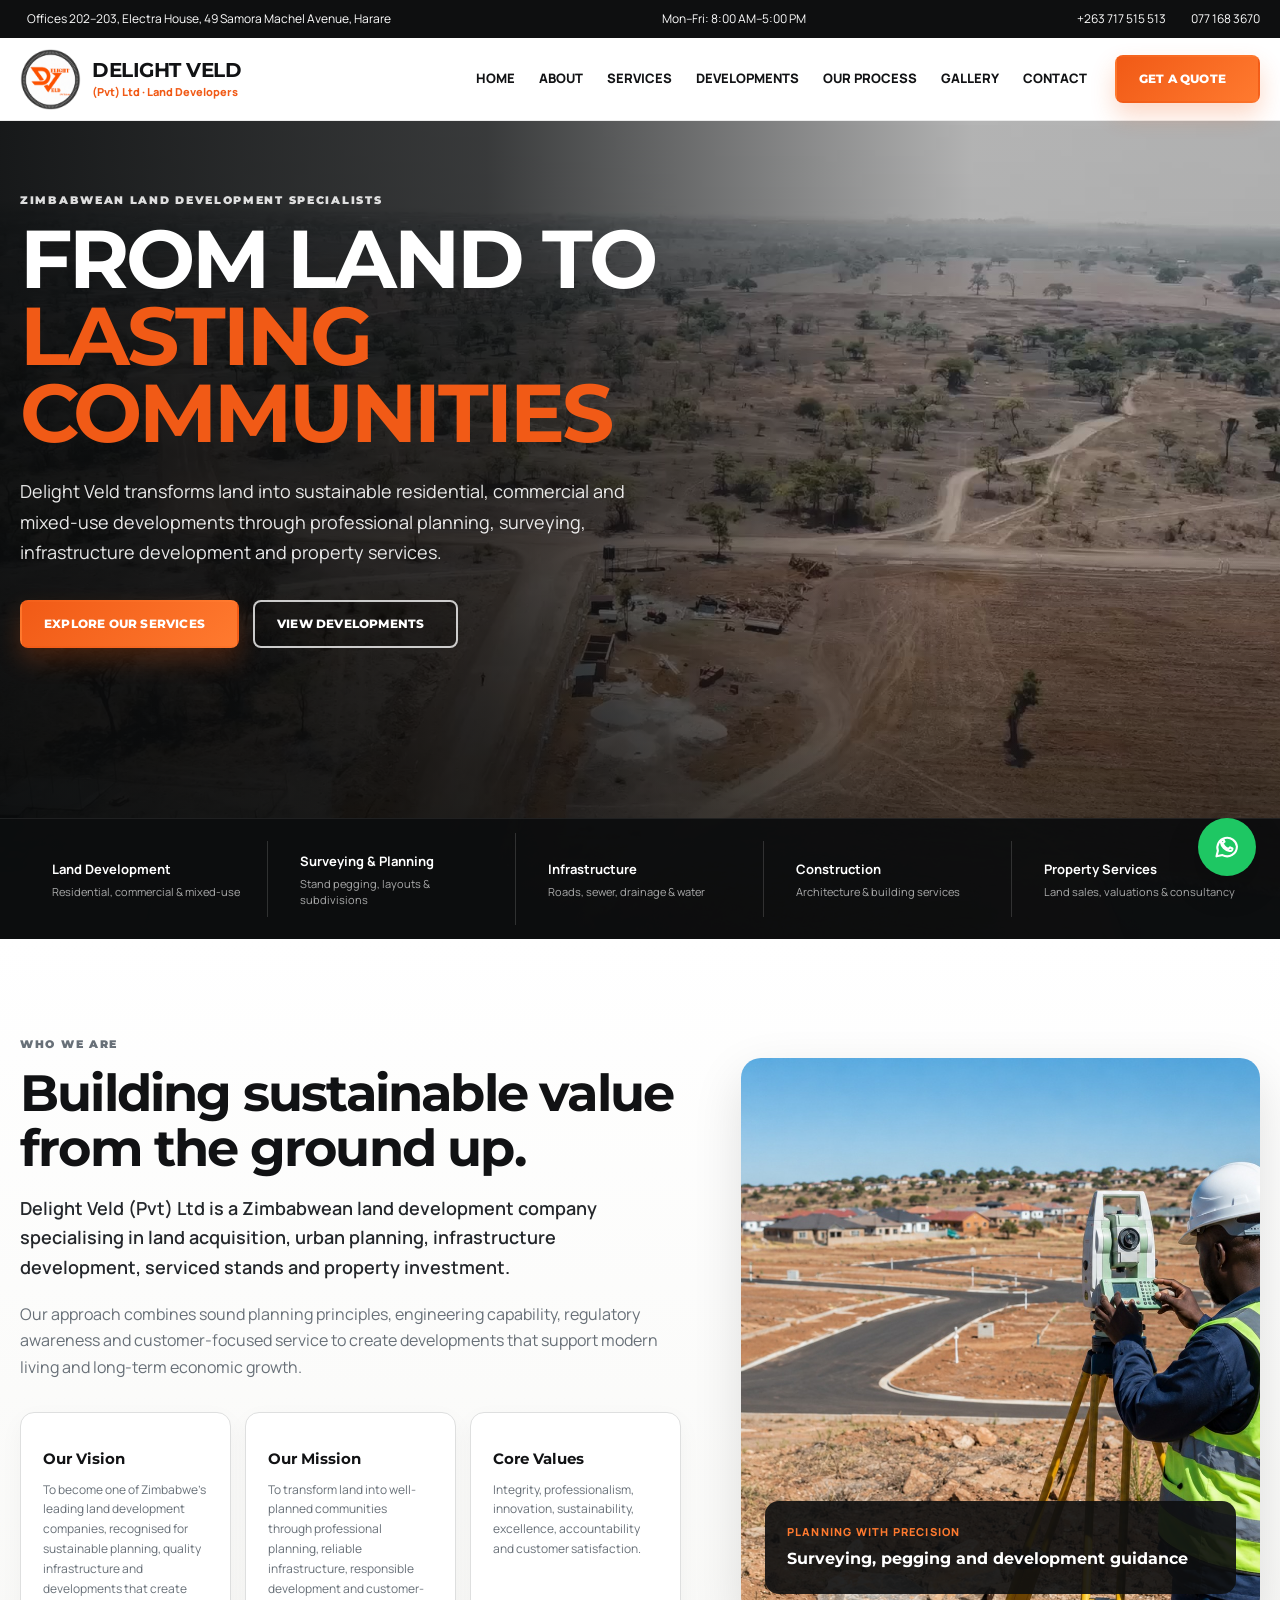
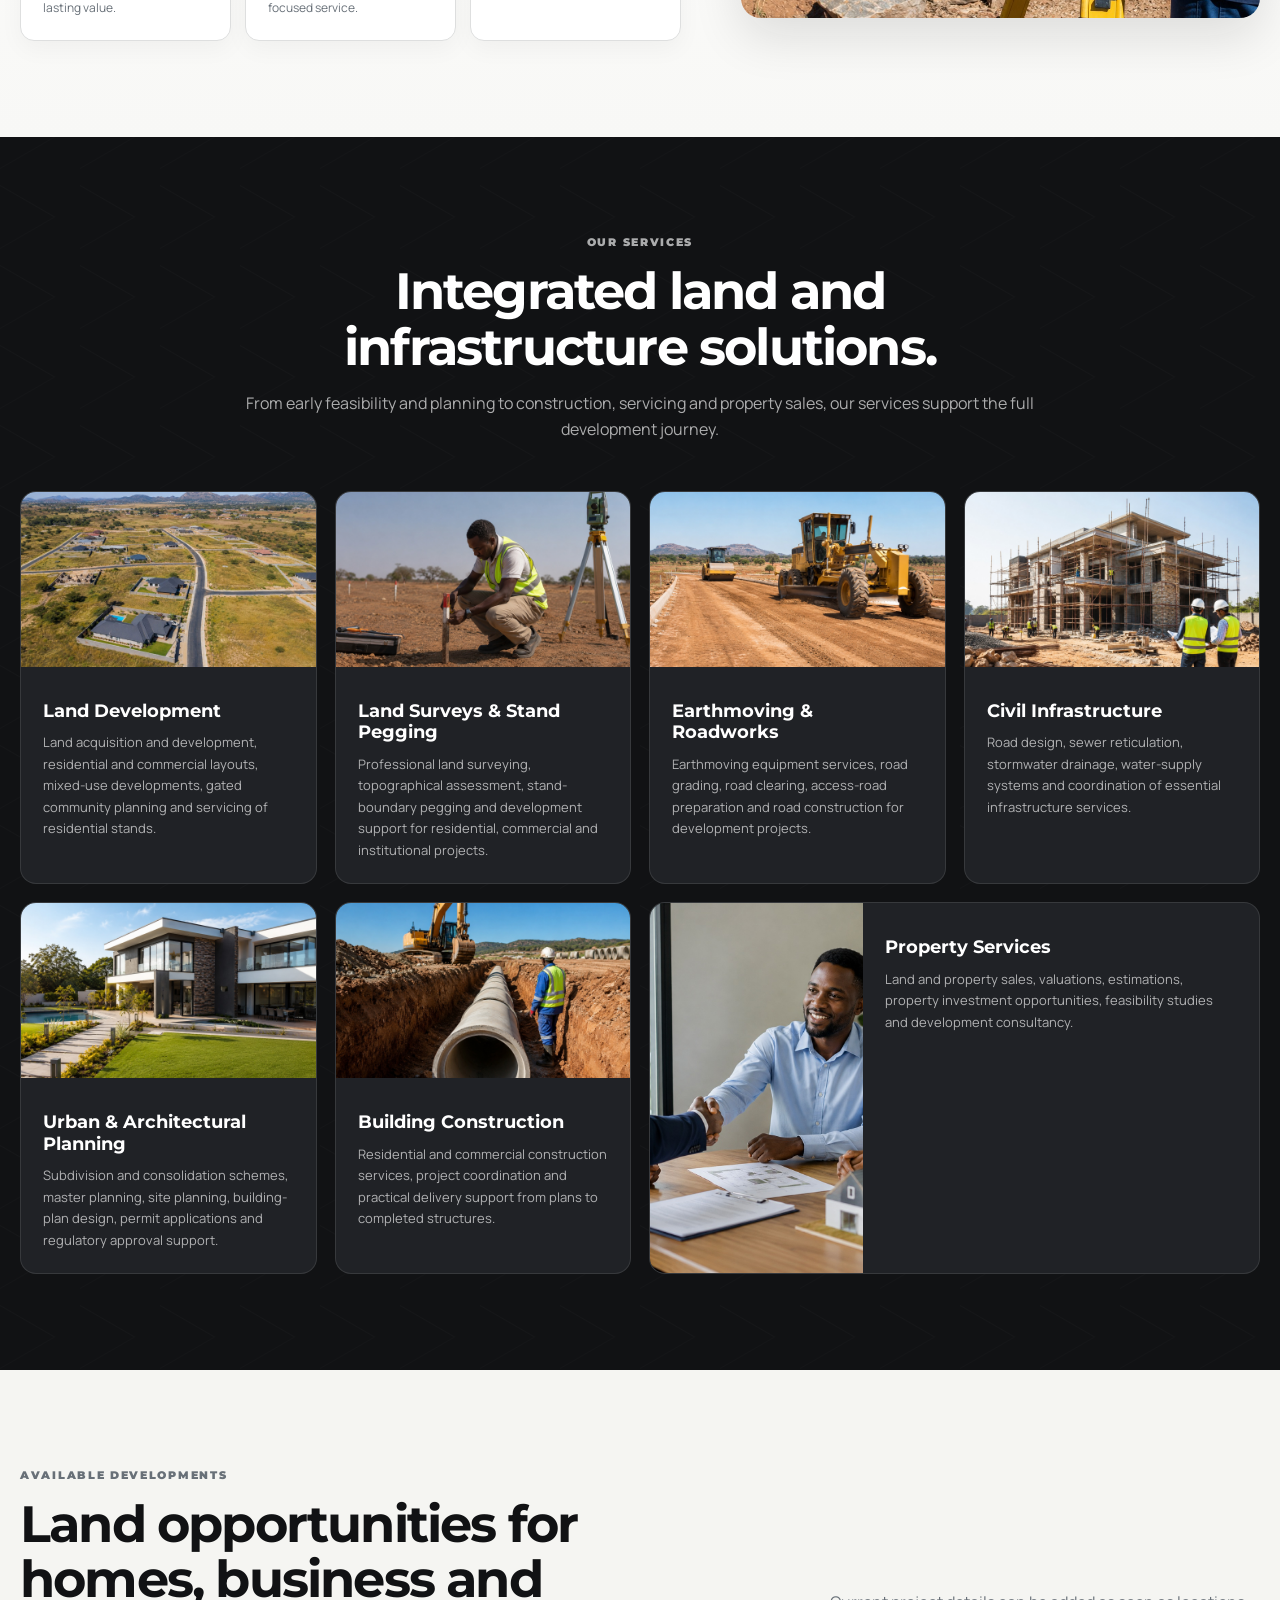
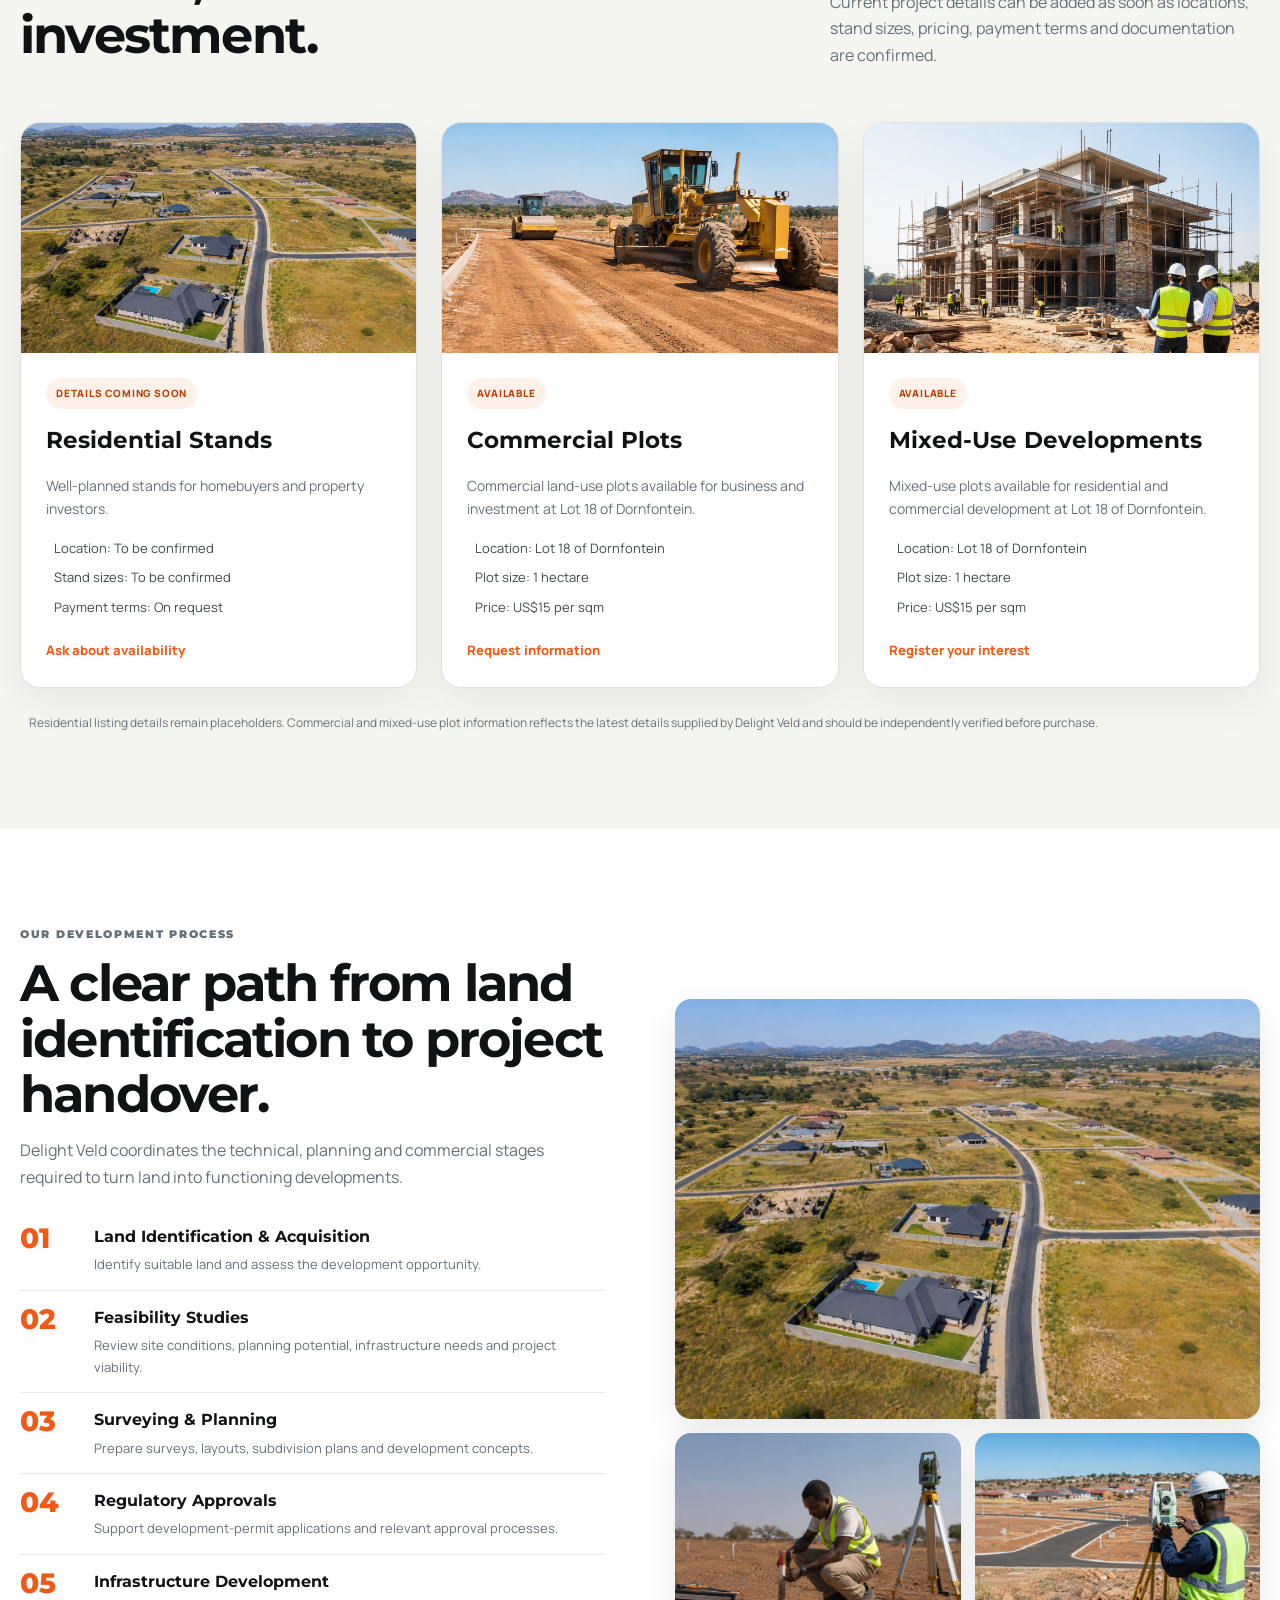
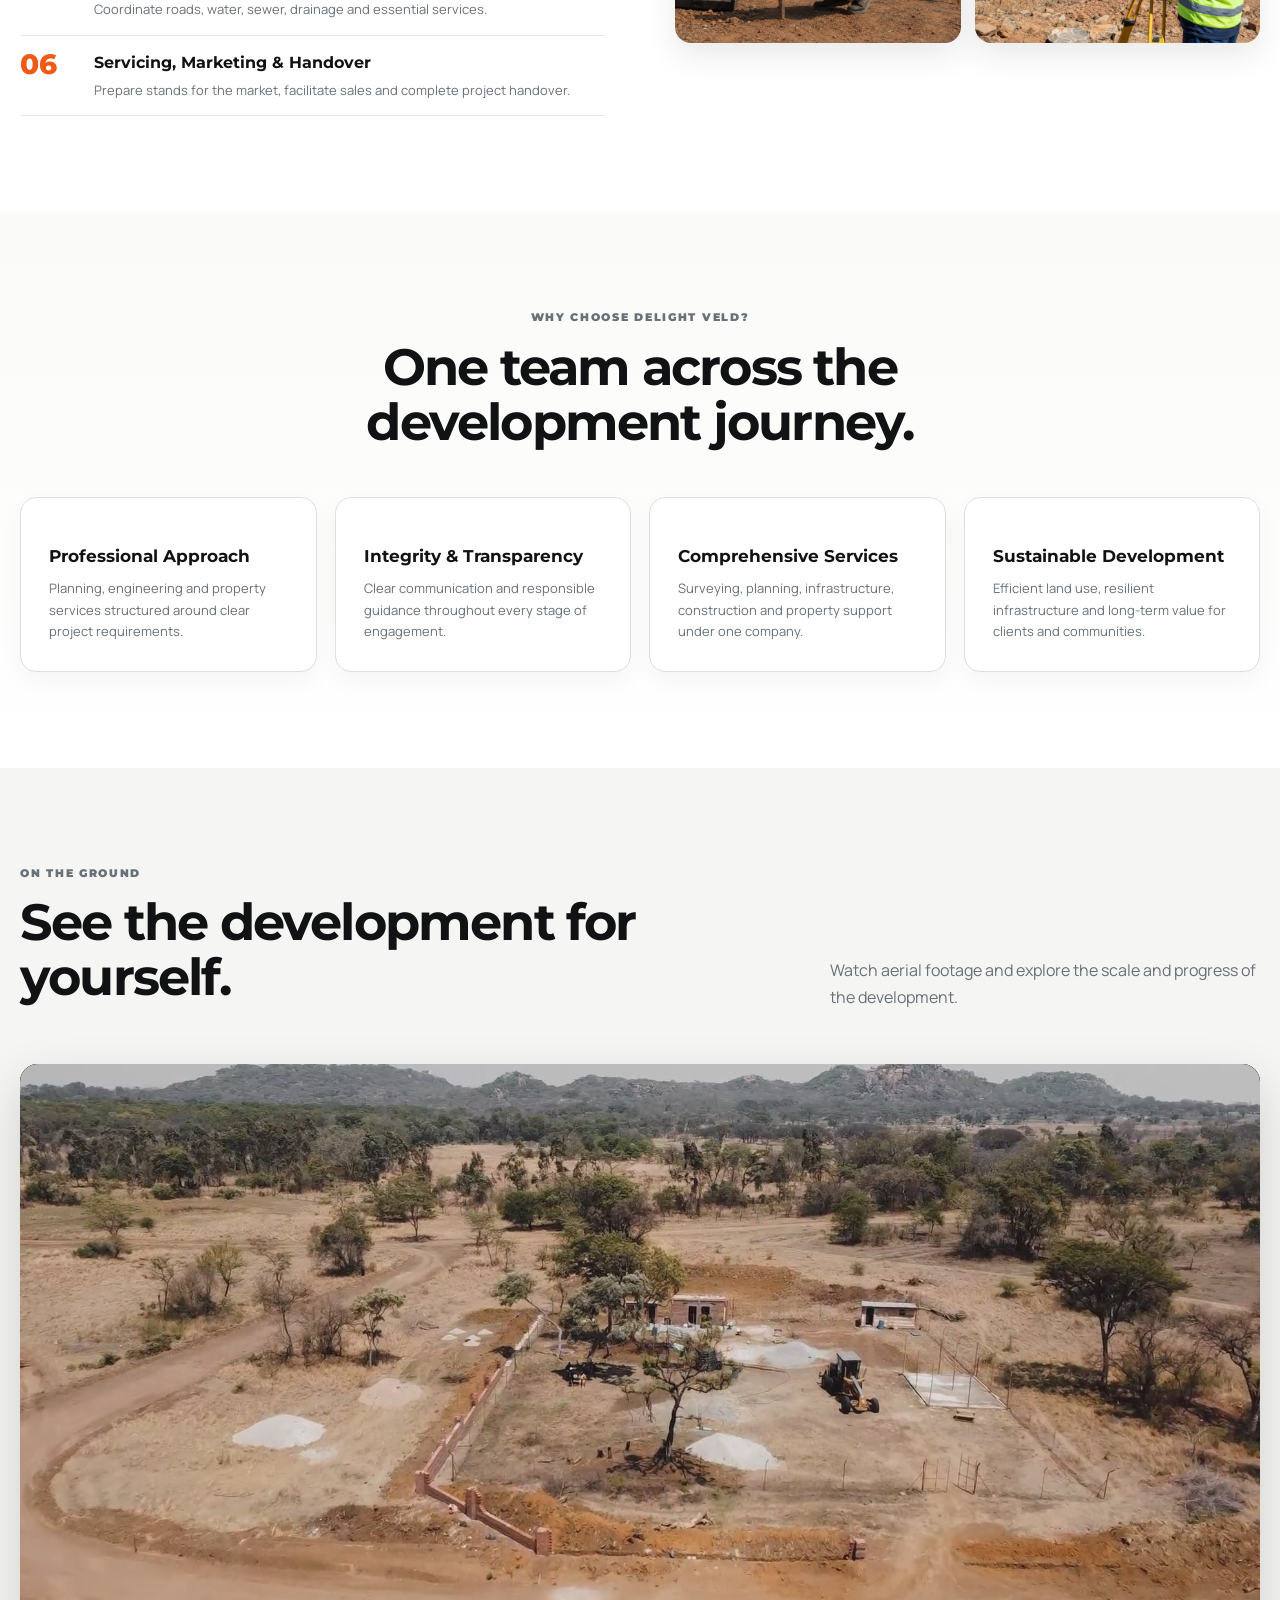
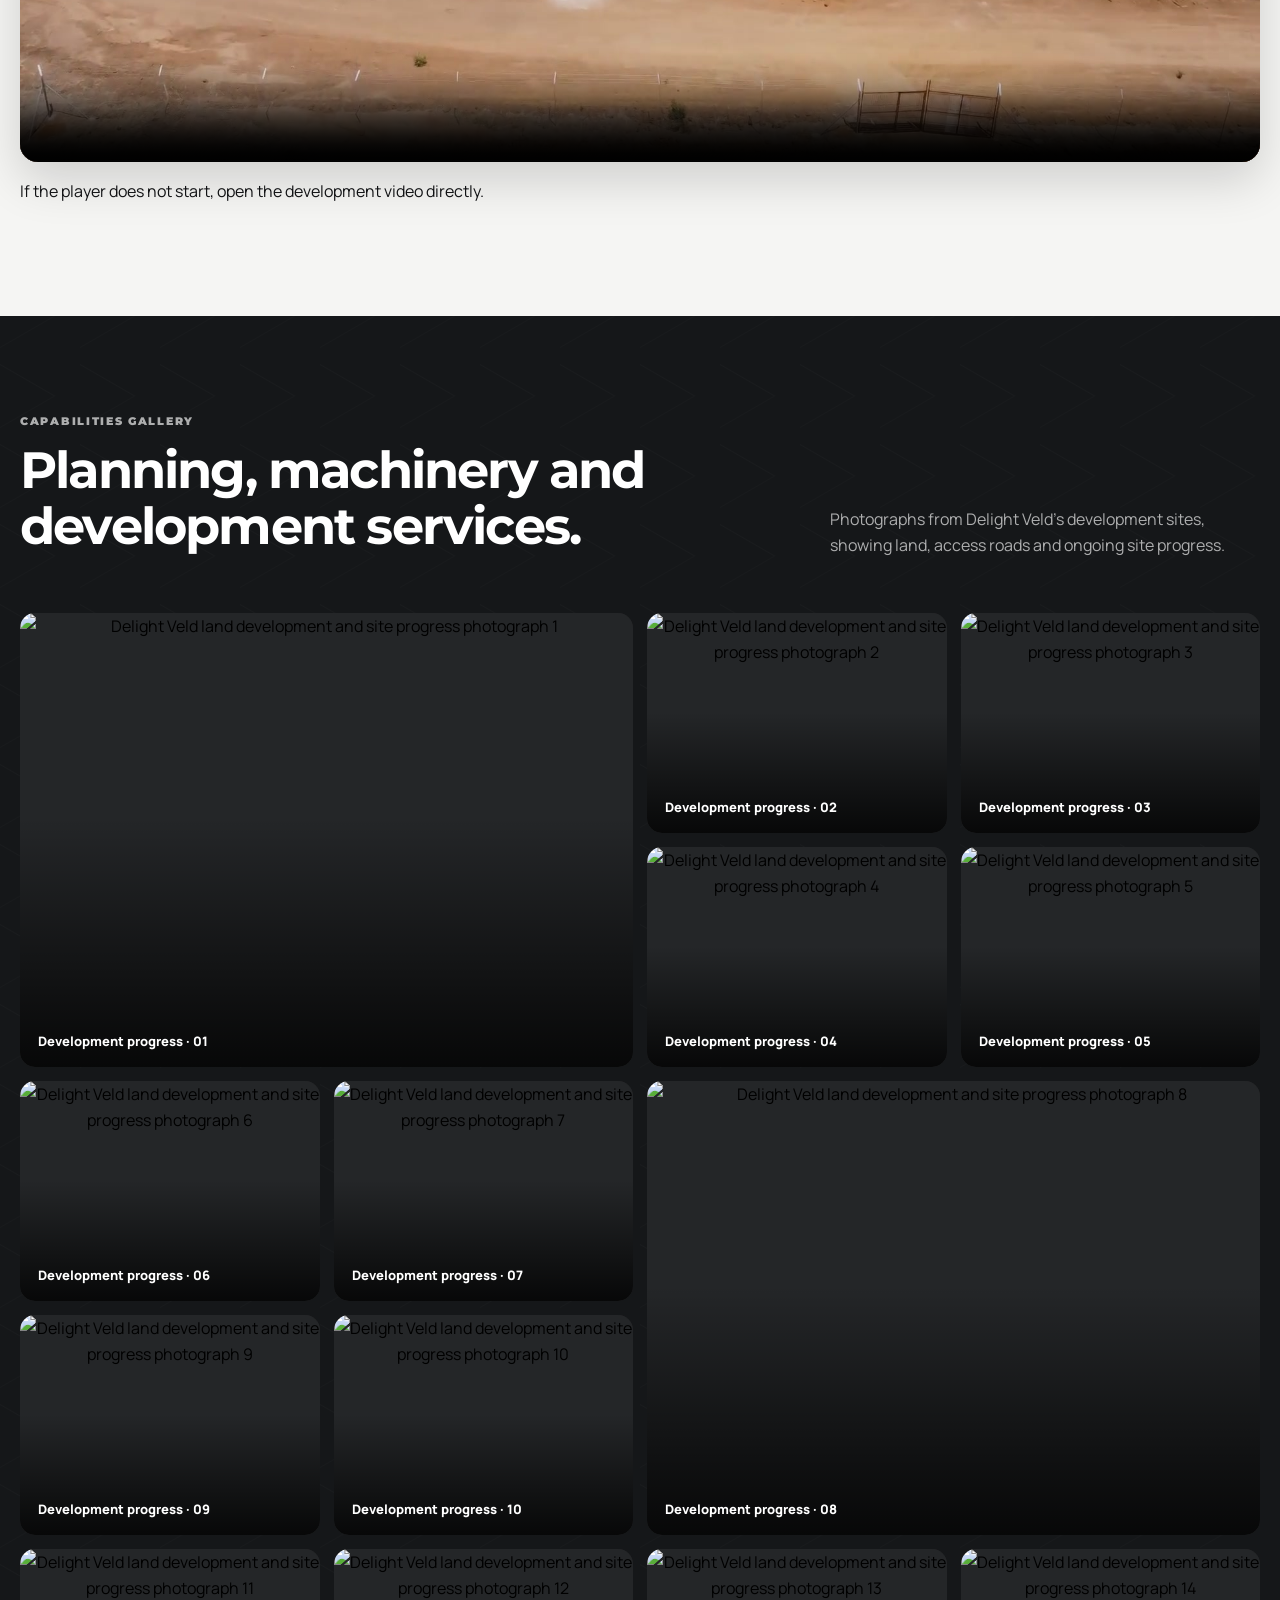
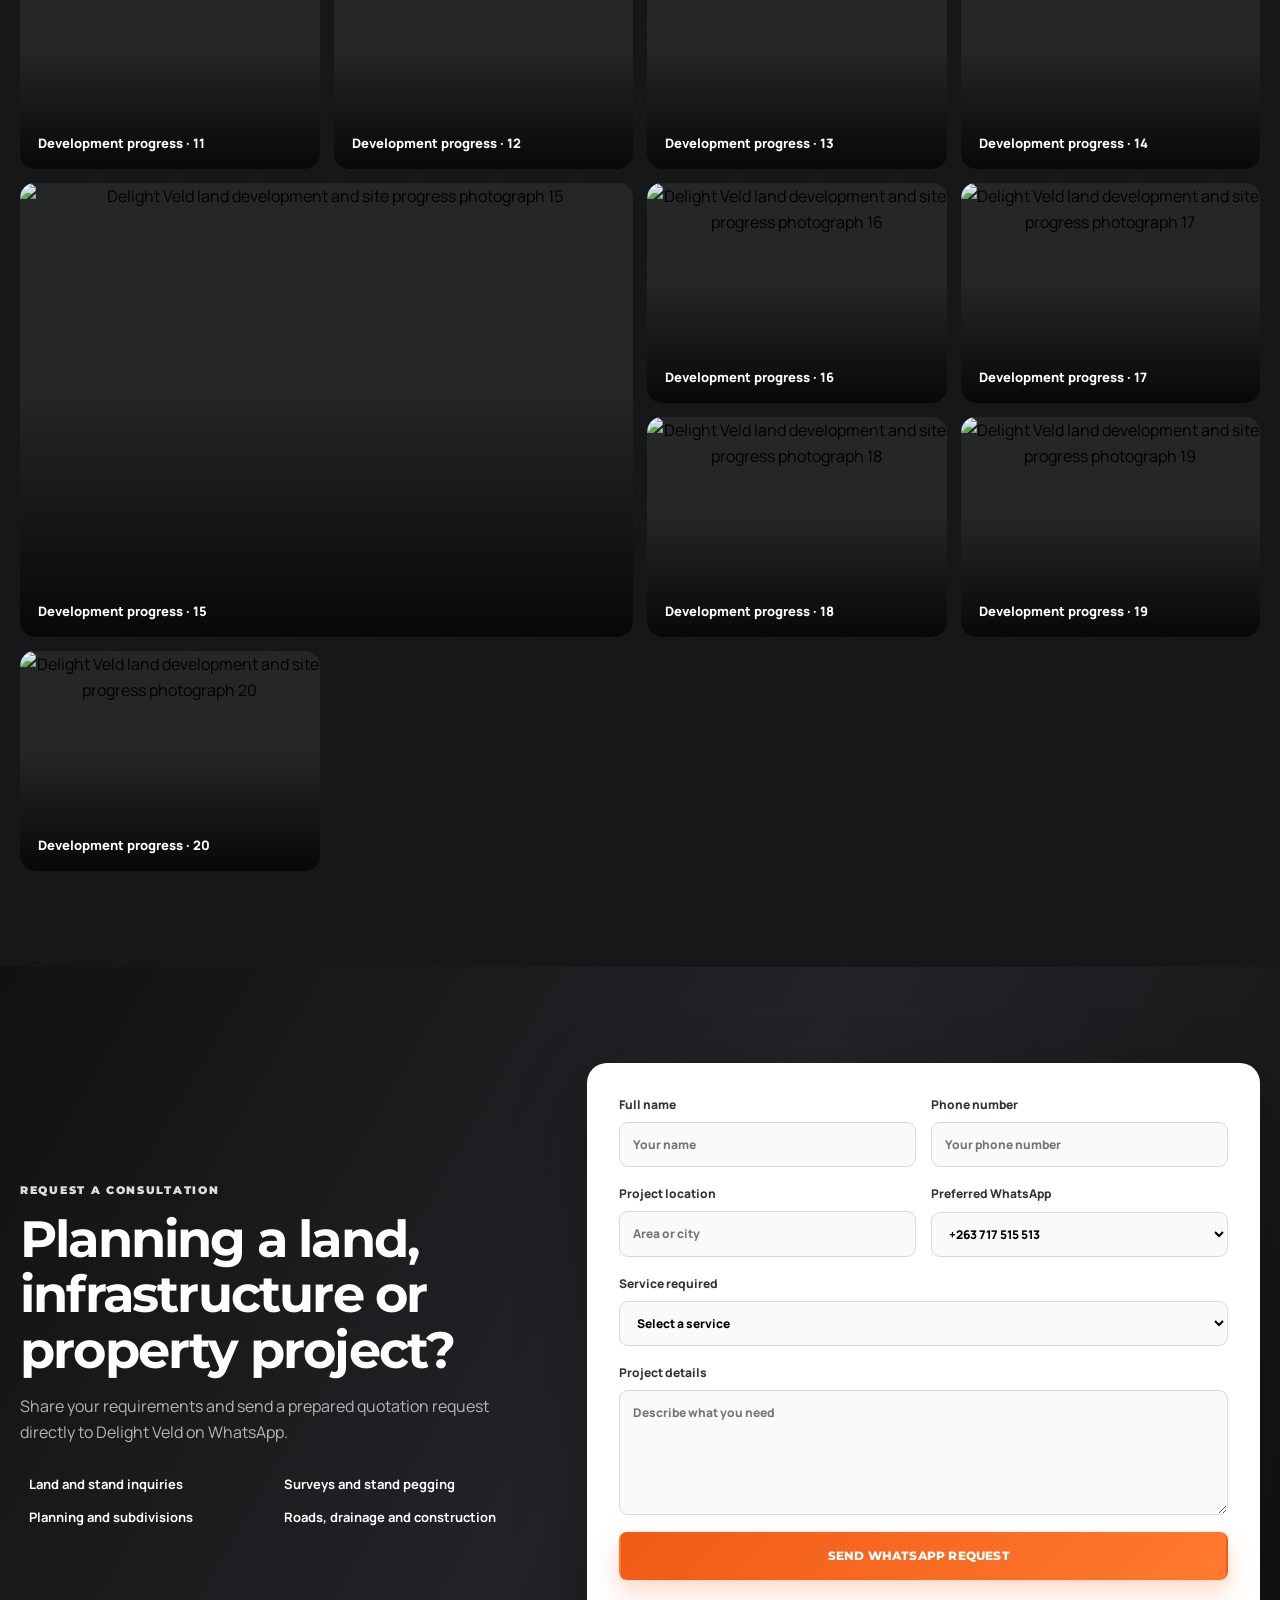
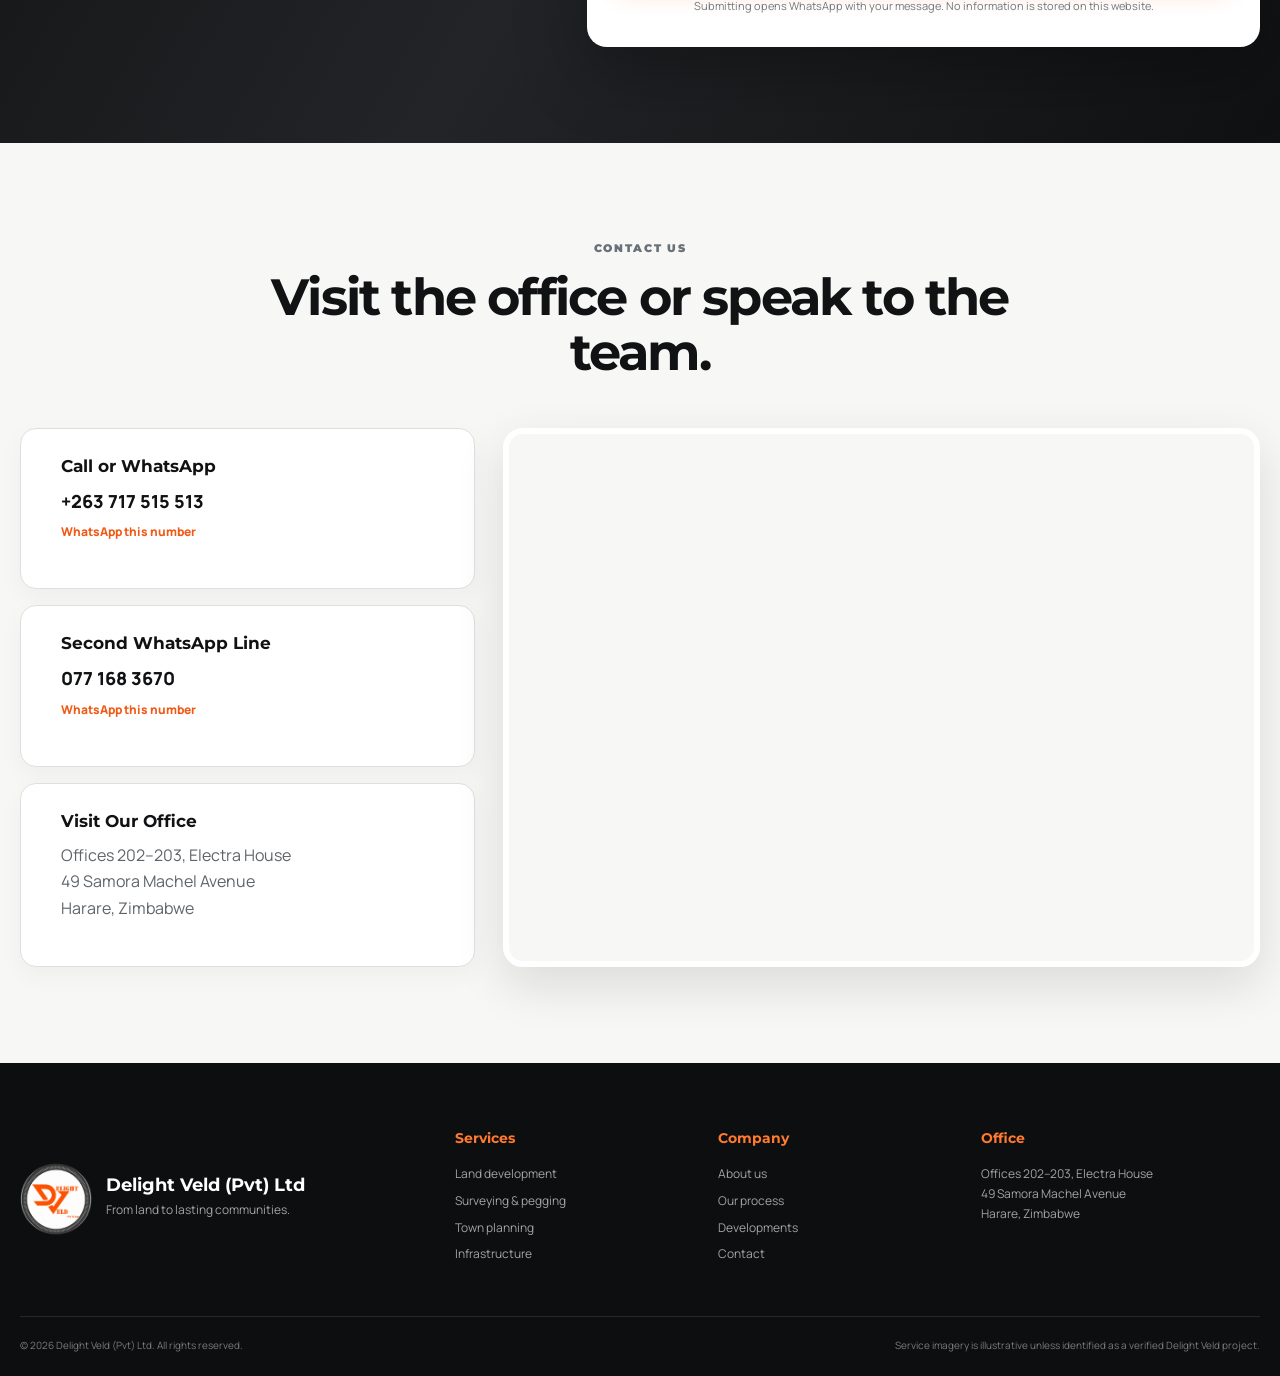
==== index.html @ 9082272e "Add files via upload" ====
<!doctype html>
<html lang="en">
<head>
  <meta charset="utf-8" />
  <meta name="viewport" content="width=device-width, initial-scale=1" />
  <title>Delight Veld (Pvt) Ltd | Land Development, Planning & Infrastructure</title>
  <meta name="description" content="Delight Veld (Pvt) Ltd is a Zimbabwean land development company offering serviced stands, commercial and mixed-use plots, surveying, stand pegging, town planning, roadworks, civil infrastructure, construction and property services in Harare." />
  <meta name="keywords" content="Delight Veld, Delightveld, land developers Zimbabwe, stands for sale Zimbabwe, commercial plots Dornfontein, mixed-use plots Zimbabwe, land surveying Harare, stand pegging Zimbabwe, town planning Zimbabwe, road construction Zimbabwe, property development Harare" />
  <meta name="author" content="Delight Veld (Pvt) Ltd" />
  <meta name="robots" content="index, follow, max-image-preview:large, max-snippet:-1, max-video-preview:-1" />
  <meta name="theme-color" content="#f15a16" />
  <link rel="canonical" href="https://www.delightveld.com/" />
  <link rel="icon" type="image/png" sizes="32x32" href="assets/favicon-32.png" />
  <link rel="apple-touch-icon" href="assets/apple-touch-icon.png" />
  <link rel="manifest" href="site.webmanifest" />
  <meta property="og:title" content="Delight Veld (Pvt) Ltd | Land Development & Property Services Zimbabwe" />
  <meta property="og:description" content="From land to lasting communities. Explore land development, surveying, infrastructure, construction and available plots from Delight Veld in Zimbabwe." />
  <meta property="og:type" content="website" />
  <meta property="og:url" content="https://www.delightveld.com/" />
  <meta property="og:site_name" content="Delight Veld (Pvt) Ltd" />
  <meta property="og:image" content="https://www.delightveld.com/assets/og-image.jpg" />
  <meta property="og:image:width" content="1200" />
  <meta property="og:image:height" content="630" />
  <meta property="og:image:alt" content="Delight Veld land development and earthmoving services in Zimbabwe" />
  <meta name="twitter:card" content="summary_large_image" />
  <meta name="twitter:title" content="Delight Veld (Pvt) Ltd | Land Development Zimbabwe" />
  <meta name="twitter:description" content="Professional land development, surveying, infrastructure, construction and property services in Zimbabwe." />
  <meta name="twitter:image" content="https://www.delightveld.com/assets/og-image.jpg" />
  <meta name="geo.region" content="ZW-HA" />
  <meta name="geo.placename" content="Harare" />
  <link rel="preload" as="image" href="assets/hero-earthmoving.jpg" fetchpriority="high" />
  <link rel="preconnect" href="https://fonts.googleapis.com">
  <link rel="preconnect" href="https://fonts.gstatic.com" crossorigin>
  <link href="https://fonts.googleapis.com/css2?family=Manrope:wght@400;500;600;700;800&family=Montserrat:wght@500;600;700;800;900&display=swap" rel="stylesheet">
  <link rel="stylesheet" href="styles.css" />
  <script defer src="https://unpkg.com/lucide@0.468.0/dist/umd/lucide.min.js"></script>
  <script defer src="script.js"></script>

  <script type="application/ld+json">{"@context":"https://schema.org","@graph":[{"@type":["Organization","LocalBusiness"],"@id":"https://www.delightveld.com/#organization","name":"Delight Veld (Pvt) Ltd","alternateName":"Delightveld Land Developers","url":"https://www.delightveld.com/","logo":"https://www.delightveld.com/assets/delight-veld-logo.png","image":"https://www.delightveld.com/assets/og-image.jpg","description":"Zimbabwean land development company providing surveying, stand pegging, urban planning, infrastructure development, construction, property sales and valuations.","telephone":["+263717515513","+263771683670"],"address":{"@type":"PostalAddress","streetAddress":"Offices 202\u2013203, Electra House, 49 Samora Machel Avenue","addressLocality":"Harare","addressCountry":"ZW"},"areaServed":{"@type":"Country","name":"Zimbabwe"},"sameAs":[]},{"@type":"WebSite","@id":"https://www.delightveld.com/#website","url":"https://www.delightveld.com/","name":"Delight Veld (Pvt) Ltd","publisher":{"@id":"https://www.delightveld.com/#organization"},"inLanguage":"en"},{"@type":"WebPage","@id":"https://www.delightveld.com/#webpage","url":"https://www.delightveld.com/","name":"Delight Veld (Pvt) Ltd | Land Development, Planning & Infrastructure","isPartOf":{"@id":"https://www.delightveld.com/#website"},"about":{"@id":"https://www.delightveld.com/#organization"},"description":"Land development, surveying, stand pegging, planning, roadworks, infrastructure, construction and property services in Zimbabwe.","inLanguage":"en"},{"@type":"OfferCatalog","name":"Delight Veld Services","itemListElement":[{"@type":"Offer","itemOffered":{"@type":"Service","name":"Land Development"}},{"@type":"Offer","itemOffered":{"@type":"Service","name":"Land Surveys and Stand Pegging"}},{"@type":"Offer","itemOffered":{"@type":"Service","name":"Town Planning and Subdivision"}},{"@type":"Offer","itemOffered":{"@type":"Service","name":"Earthmoving and Roadworks"}},{"@type":"Offer","itemOffered":{"@type":"Service","name":"Civil Infrastructure"}},{"@type":"Offer","itemOffered":{"@type":"Service","name":"Building Construction"}},{"@type":"Offer","itemOffered":{"@type":"Service","name":"Property Sales and Valuations"}}]}]}</script>
</head>
<body>
  <a class="skip-link" href="#main">Skip to content</a>

  <div class="topbar">
    <div class="container topbar-inner">
      <span><i data-lucide="map-pin"></i> Offices 202–203, Electra House, 49 Samora Machel Avenue, Harare</span>
      <span class="top-hours"><i data-lucide="clock-3"></i> Mon–Fri: 8:00 AM–5:00 PM</span>
      <div class="top-contact">
        <a href="https://wa.me/263717515513" target="_blank" rel="noopener"><i data-lucide="message-circle"></i> +263 717 515 513</a>
        <a href="https://wa.me/263771683670" target="_blank" rel="noopener"><i data-lucide="message-circle"></i> 077 168 3670</a>
      </div>
    </div>
  </div>

  <header class="site-header" id="top">
    <div class="container nav-wrap">
      <a class="brand" href="#home" aria-label="Delight Veld home">
        <img src="assets/delight-veld-logo.png" alt="Delight Veld logo" />
        <span><strong>DELIGHT VELD</strong><small>(Pvt) Ltd · Land Developers</small></span>
      </a>

      <button class="menu-toggle" aria-label="Open navigation" aria-expanded="false">
        <svg viewBox="0 0 24 24" aria-hidden="true" fill="none" stroke="currentColor" stroke-width="2" stroke-linecap="round"><path d="M4 6h16M4 12h16M4 18h16"/></svg>
      </button>

      <nav class="main-nav" aria-label="Primary navigation">
        <a href="#home">Home</a>
        <a href="#about">About</a>
        <a href="#services">Services</a>
        <a href="#developments">Developments</a>
        <a href="#process">Our Process</a>
        <a href="#gallery">Gallery</a>
        <a href="#contact">Contact</a>
      </nav>

      <a class="button button-primary nav-quote" href="#quote">Get a Quote <i data-lucide="arrow-right"></i></a>
    </div>
  </header>

  <main id="main">
    <section class="hero" id="home">
      <div class="hero-media" aria-hidden="true">
        <video class="hero-video" autoplay muted loop playsinline preload="metadata" poster="assets/development-aerial-poster.jpg" aria-hidden="true">
          <source src="https://media.delightveld.com/Videos/Veld%20vids/ROYALTY_FREE_Business_Technology_Music___Presentation_Background_Music_Royalty_Free_by_MUSIC4VIDEO%28256k%294694716499962003580_1.mp4" type="video/mp4" />
        </video>
      </div>
      <div class="hero-shade" aria-hidden="true"></div>
      <div class="container hero-content">
        <p class="eyebrow light">Zimbabwean land development specialists</p>
        <h1>From land to <span>lasting communities</span></h1>
        <p class="hero-copy">Delight Veld transforms land into sustainable residential, commercial and mixed-use developments through professional planning, surveying, infrastructure development and property services.</p>
        <div class="hero-actions">
          <a class="button button-primary" href="#services">Explore Our Services <i data-lucide="arrow-right"></i></a>
          <a class="button button-outline-light" href="#developments">View Developments <i data-lucide="arrow-right"></i></a>
        </div>
      </div>
      <div class="hero-capabilities">
        <div class="container capability-grid">
          <div><i data-lucide="land-plot"></i><span><strong>Land Development</strong><small>Residential, commercial & mixed-use</small></span></div>
          <div><i data-lucide="ruler"></i><span><strong>Surveying & Planning</strong><small>Stand pegging, layouts & subdivisions</small></span></div>
          <div><i data-lucide="construction"></i><span><strong>Infrastructure</strong><small>Roads, sewer, drainage & water</small></span></div>
          <div><i data-lucide="building-2"></i><span><strong>Construction</strong><small>Architecture & building services</small></span></div>
          <div><i data-lucide="house"></i><span><strong>Property Services</strong><small>Land sales, valuations & consultancy</small></span></div>
        </div>
      </div>
    </section>

    <section class="section about" id="about">
      <div class="container about-grid">
        <div>
          <p class="eyebrow">Who we are</p>
          <h2>Building sustainable value from the ground up.</h2>
          <p class="lead">Delight Veld (Pvt) Ltd is a Zimbabwean land development company specialising in land acquisition, urban planning, infrastructure development, serviced stands and property investment.</p>
          <p>Our approach combines sound planning principles, engineering capability, regulatory awareness and customer-focused service to create developments that support modern living and long-term economic growth.</p>
          <div class="mini-card-grid">
            <article class="mini-card">
              <i data-lucide="eye"></i>
              <h3>Our Vision</h3>
              <p>To become one of Zimbabwe’s leading land development companies, recognised for sustainable planning, quality infrastructure and developments that create lasting value.</p>
            </article>
            <article class="mini-card">
              <i data-lucide="target"></i>
              <h3>Our Mission</h3>
              <p>To transform land into well-planned communities through professional planning, reliable infrastructure, responsible development and customer-focused service.</p>
            </article>
            <article class="mini-card">
              <i data-lucide="shield-check"></i>
              <h3>Core Values</h3>
              <p>Integrity, professionalism, innovation, sustainability, excellence, accountability and customer satisfaction.</p>
            </article>
          </div>
        </div>
        <figure class="about-image">
          <img src="assets/surveying-development.jpg" alt="Surveying equipment overlooking a developing residential area" loading="lazy" />
          <figcaption><span>Planning with precision</span><strong>Surveying, pegging and development guidance</strong></figcaption>
        </figure>
      </div>
    </section>

    <section class="section services" id="services">
      <div class="container">
        <div class="section-heading centered inverse">
          <p class="eyebrow">Our services</p>
          <h2>Integrated land and infrastructure solutions.</h2>
          <p>From early feasibility and planning to construction, servicing and property sales, our services support the full development journey.</p>
        </div>

        <div class="service-grid">
          <article class="service-card">
            <img src="assets/land-development.jpg" alt="Earthmoving equipment preparing land for development" loading="lazy" />
            <div><i data-lucide="land-plot"></i><h3>Land Development</h3><p>Land acquisition and development, residential and commercial layouts, mixed-use developments, gated community planning and servicing of residential stands.</p></div>
          </article>
          <article class="service-card">
            <img src="assets/surveying-pegging.jpg" alt="Surveyor carrying out stand pegging" loading="lazy" />
            <div><i data-lucide="ruler"></i><h3>Land Surveys & Stand Pegging</h3><p>Professional land surveying, topographical assessment, stand-boundary pegging and development support for residential, commercial and institutional projects.</p></div>
          </article>
          <article class="service-card">
            <img src="assets/road-construction.jpg" alt="Road grader working on a land development" loading="lazy" />
            <div><i data-lucide="construction"></i><h3>Earthmoving & Roadworks</h3><p>Earthmoving equipment services, road grading, road clearing, access-road preparation and road construction for development projects.</p></div>
          </article>
          <article class="service-card">
            <img src="assets/sewer-drainage.jpg" alt="Drainage pipes prepared for infrastructure installation" loading="lazy" />
            <div><i data-lucide="waves"></i><h3>Civil Infrastructure</h3><p>Road design, sewer reticulation, stormwater drainage, water-supply systems and coordination of essential infrastructure services.</p></div>
          </article>
          <article class="service-card">
            <img src="assets/architectural-planning.jpg" alt="Modern residential architectural design" loading="lazy" />
            <div><i data-lucide="drafting-compass"></i><h3>Urban & Architectural Planning</h3><p>Subdivision and consolidation schemes, master planning, site planning, building-plan design, permit applications and regulatory approval support.</p></div>
          </article>
          <article class="service-card">
            <img src="assets/building-construction.jpg" alt="Building construction project in progress" loading="lazy" />
            <div><i data-lucide="building-2"></i><h3>Building Construction</h3><p>Residential and commercial construction services, project coordination and practical delivery support from plans to completed structures.</p></div>
          </article>
          <article class="service-card">
            <img src="assets/property-services.jpg" alt="Property sales and investment consultation" loading="lazy" />
            <div><i data-lucide="badge-dollar-sign"></i><h3>Property Services</h3><p>Land and property sales, valuations, estimations, property investment opportunities, feasibility studies and development consultancy.</p></div>
          </article>
        </div>
      </div>
    </section>

    <section class="section developments" id="developments">
      <div class="container">
        <div class="section-heading split-heading">
          <div><p class="eyebrow">Available developments</p><h2>Land opportunities for homes, business and investment.</h2></div>
          <p>Current project details can be added as soon as locations, stand sizes, pricing, payment terms and documentation are confirmed.</p>
        </div>

        <div class="development-grid">
          <article class="development-card">
            <img src="assets/residential-plots.jpg" alt="Serviced residential stands with paved roads in a developing Zimbabwean community" loading="lazy" />
            <div class="development-body">
              <span class="status">Details coming soon</span>
              <h3>Residential Stands</h3>
              <p>Well-planned stands for homebuyers and property investors.</p>
              <ul><li><i data-lucide="map-pin"></i> Location: To be confirmed</li><li><i data-lucide="maximize"></i> Stand sizes: To be confirmed</li><li><i data-lucide="wallet-cards"></i> Payment terms: On request</li></ul>
              <a href="https://wa.me/263717515513?text=Hello%20Delight%20Veld%2C%20I%20would%20like%20information%20about%20available%20residential%20stands." target="_blank" rel="noopener">Ask about availability <i data-lucide="arrow-up-right"></i></a>
            </div>
          </article>
          <article class="development-card">
            <img src="assets/commercial-plots.jpg" alt="Commercial land development with road grading and serviced plots at Lot 18 of Dornfontein" loading="lazy" />
            <div class="development-body">
              <span class="status">Available</span>
              <h3>Commercial Plots</h3>
              <p>Commercial land-use plots available for business and investment at Lot 18 of Dornfontein.</p>
              <ul><li><i data-lucide="map-pin"></i> Location: Lot 18 of Dornfontein</li><li><i data-lucide="maximize"></i> Plot size: 1 hectare</li><li><i data-lucide="wallet-cards"></i> Price: US$15 per sqm</li></ul>
              <a href="https://wa.me/263771683670?text=Hello%20Delight%20Veld%2C%20I%20would%20like%20information%20about%20the%201-hectare%20commercial%20plots%20at%20Lot%2018%20of%20Dornfontein%20priced%20at%20US%2415%20per%20sqm." target="_blank" rel="noopener">Request information <i data-lucide="arrow-up-right"></i></a>
            </div>
          </article>
          <article class="development-card">
            <img src="assets/mixed-use-development.jpg" alt="Mixed-use property development under construction at Lot 18 of Dornfontein" loading="lazy" />
            <div class="development-body">
              <span class="status">Available</span>
              <h3>Mixed-Use Developments</h3>
              <p>Mixed-use plots available for residential and commercial development at Lot 18 of Dornfontein.</p>
              <ul><li><i data-lucide="map-pin"></i> Location: Lot 18 of Dornfontein</li><li><i data-lucide="maximize"></i> Plot size: 1 hectare</li><li><i data-lucide="wallet-cards"></i> Price: US$15 per sqm</li></ul>
              <a href="https://wa.me/263717515513?text=Hello%20Delight%20Veld%2C%20I%20would%20like%20information%20about%20the%201-hectare%20mixed-use%20plots%20at%20Lot%2018%20of%20Dornfontein%20priced%20at%20US%2415%20per%20sqm." target="_blank" rel="noopener">Register your interest <i data-lucide="arrow-up-right"></i></a>
            </div>
          </article>
        </div>
        <p class="development-note"><i data-lucide="info"></i> Residential listing details remain placeholders. Commercial and mixed-use plot information reflects the latest details supplied by Delight Veld and should be independently verified before purchase.</p>
      </div>
    </section>

    <section class="section process" id="process">
      <div class="container process-grid">
        <div class="process-copy">
          <p class="eyebrow">Our development process</p>
          <h2>A clear path from land identification to project handover.</h2>
          <p>Delight Veld coordinates the technical, planning and commercial stages required to turn land into functioning developments.</p>
          <ol class="process-list">
            <li><span>01</span><div><h3>Land Identification & Acquisition</h3><p>Identify suitable land and assess the development opportunity.</p></div></li>
            <li><span>02</span><div><h3>Feasibility Studies</h3><p>Review site conditions, planning potential, infrastructure needs and project viability.</p></div></li>
            <li><span>03</span><div><h3>Surveying & Planning</h3><p>Prepare surveys, layouts, subdivision plans and development concepts.</p></div></li>
            <li><span>04</span><div><h3>Regulatory Approvals</h3><p>Support development-permit applications and relevant approval processes.</p></div></li>
            <li><span>05</span><div><h3>Infrastructure Development</h3><p>Coordinate roads, water, sewer, drainage and essential services.</p></div></li>
            <li><span>06</span><div><h3>Servicing, Marketing & Handover</h3><p>Prepare stands for the market, facilitate sales and complete project handover.</p></div></li>
          </ol>
        </div>
        <div class="process-gallery">
          <img class="process-main" src="assets/serviced-land.jpg" alt="Serviced land development with roads and prepared stands" loading="lazy" />
          <img src="assets/survey-field.jpg" alt="Surveying activity on a land development site" loading="lazy" />
          <img src="assets/road-network.jpg" alt="Developing road network through prepared plots" loading="lazy" />
        </div>
      </div>
    </section>

    <section class="section why-us">
      <div class="container">
        <div class="section-heading centered"><p class="eyebrow">Why choose Delight Veld?</p><h2>One team across the development journey.</h2></div>
        <div class="why-grid">
          <article><i data-lucide="users-round"></i><h3>Professional Approach</h3><p>Planning, engineering and property services structured around clear project requirements.</p></article>
          <article><i data-lucide="scale"></i><h3>Integrity & Transparency</h3><p>Clear communication and responsible guidance throughout every stage of engagement.</p></article>
          <article><i data-lucide="workflow"></i><h3>Comprehensive Services</h3><p>Surveying, planning, infrastructure, construction and property support under one company.</p></article>
          <article><i data-lucide="leaf"></i><h3>Sustainable Development</h3><p>Efficient land use, resilient infrastructure and long-term value for clients and communities.</p></article>
        </div>
      </div>
    </section>

    <section class="section development-film" id="development-film">
      <div class="container">
        <div class="section-heading split-heading">
          <div><p class="eyebrow">On the ground</p><h2>See the development for yourself.</h2></div>
          <p>Watch aerial footage and explore the scale and progress of the development.</p>
        </div>
        <div class="development-video-wrap">
          <video class="development-video" controls playsinline preload="metadata" poster="assets/development-film-poster.jpg">
            <source src="https://media.delightveld.com/Videos/Veld%20vids/ROYALTY_FREE_Business_Technology_Music___Presentation_Background_Music_Royalty_Free_by_MUSIC4VIDEO%28256k%29.mp4" type="video/mp4" />
            Your browser does not support HTML video.
          </video>
        </div>
        <p class="video-fallback">If the player does not start, <a href="https://media.delightveld.com/Videos/Veld%20vids/ROYALTY_FREE_Business_Technology_Music___Presentation_Background_Music_Royalty_Free_by_MUSIC4VIDEO%28256k%29.mp4" target="_blank" rel="noopener">open the development video directly</a>.</p>
      </div>
    </section>

    <section class="section gallery" id="gallery">
      <div class="container">
        <div class="section-heading split-heading inverse">
          <div><p class="eyebrow">Capabilities gallery</p><h2>Planning, machinery and development services.</h2></div>
          <p>Photographs from Delight Veld’s development sites, showing land, access roads and ongoing site progress.</p>
        </div>
        <div class="gallery-grid">
          <button class="gallery-item wide" data-image="https://media.delightveld.com/Images/1000997501.jpg" aria-label="View Delight Veld development photograph 1"><img src="https://media.delightveld.com/Images/1000997501.jpg" alt="Delight Veld land development and site progress photograph 1" loading="lazy" decoding="async"><span>Development progress · 01</span></button>
          <button class="gallery-item" data-image="https://media.delightveld.com/Images/1000997502.jpg" aria-label="View Delight Veld development photograph 2"><img src="https://media.delightveld.com/Images/1000997502.jpg" alt="Delight Veld land development and site progress photograph 2" loading="lazy" decoding="async"><span>Development progress · 02</span></button>
          <button class="gallery-item" data-image="https://media.delightveld.com/Images/1000997503.jpg" aria-label="View Delight Veld development photograph 3"><img src="https://media.delightveld.com/Images/1000997503.jpg" alt="Delight Veld land development and site progress photograph 3" loading="lazy" decoding="async"><span>Development progress · 03</span></button>
          <button class="gallery-item" data-image="https://media.delightveld.com/Images/1000997520.jpg" aria-label="View Delight Veld development photograph 4"><img src="https://media.delightveld.com/Images/1000997520.jpg" alt="Delight Veld land development and site progress photograph 4" loading="lazy" decoding="async"><span>Development progress · 04</span></button>
          <button class="gallery-item" data-image="https://media.delightveld.com/Images/1000997528.jpg" aria-label="View Delight Veld development photograph 5"><img src="https://media.delightveld.com/Images/1000997528.jpg" alt="Delight Veld land development and site progress photograph 5" loading="lazy" decoding="async"><span>Development progress · 05</span></button>
          <button class="gallery-item" data-image="https://media.delightveld.com/Images/1000997529.jpg" aria-label="View Delight Veld development photograph 6"><img src="https://media.delightveld.com/Images/1000997529.jpg" alt="Delight Veld land development and site progress photograph 6" loading="lazy" decoding="async"><span>Development progress · 06</span></button>
          <button class="gallery-item" data-image="https://media.delightveld.com/Images/1000997535.jpg" aria-label="View Delight Veld development photograph 7"><img src="https://media.delightveld.com/Images/1000997535.jpg" alt="Delight Veld land development and site progress photograph 7" loading="lazy" decoding="async"><span>Development progress · 07</span></button>
          <button class="gallery-item wide" data-image="https://media.delightveld.com/Images/1000997538.jpg" aria-label="View Delight Veld development photograph 8"><img src="https://media.delightveld.com/Images/1000997538.jpg" alt="Delight Veld land development and site progress photograph 8" loading="lazy" decoding="async"><span>Development progress · 08</span></button>
          <button class="gallery-item" data-image="https://media.delightveld.com/Images/1000997541.jpg" aria-label="View Delight Veld development photograph 9"><img src="https://media.delightveld.com/Images/1000997541.jpg" alt="Delight Veld land development and site progress photograph 9" loading="lazy" decoding="async"><span>Development progress · 09</span></button>
          <button class="gallery-item" data-image="https://media.delightveld.com/Images/1000997542.jpg" aria-label="View Delight Veld development photograph 10"><img src="https://media.delightveld.com/Images/1000997542.jpg" alt="Delight Veld land development and site progress photograph 10" loading="lazy" decoding="async"><span>Development progress · 10</span></button>
          <button class="gallery-item" data-image="https://media.delightveld.com/Images/1000997544.jpg" aria-label="View Delight Veld development photograph 11"><img src="https://media.delightveld.com/Images/1000997544.jpg" alt="Delight Veld land development and site progress photograph 11" loading="lazy" decoding="async"><span>Development progress · 11</span></button>
          <button class="gallery-item" data-image="https://media.delightveld.com/Images/Vp2/1000997501.jpg" aria-label="View Delight Veld development photograph 12"><img src="https://media.delightveld.com/Images/Vp2/1000997501.jpg" alt="Delight Veld land development and site progress photograph 12" loading="lazy" decoding="async"><span>Development progress · 12</span></button>
          <button class="gallery-item" data-image="https://media.delightveld.com/Images/Vp2/1000997511.jpg" aria-label="View Delight Veld development photograph 13"><img src="https://media.delightveld.com/Images/Vp2/1000997511.jpg" alt="Delight Veld land development and site progress photograph 13" loading="lazy" decoding="async"><span>Development progress · 13</span></button>
          <button class="gallery-item" data-image="https://media.delightveld.com/Images/Vp2/1000997524.jpg" aria-label="View Delight Veld development photograph 14"><img src="https://media.delightveld.com/Images/Vp2/1000997524.jpg" alt="Delight Veld land development and site progress photograph 14" loading="lazy" decoding="async"><span>Development progress · 14</span></button>
          <button class="gallery-item wide" data-image="https://media.delightveld.com/Images/Vp2/1000997527.jpg" aria-label="View Delight Veld development photograph 15"><img src="https://media.delightveld.com/Images/Vp2/1000997527.jpg" alt="Delight Veld land development and site progress photograph 15" loading="lazy" decoding="async"><span>Development progress · 15</span></button>
          <button class="gallery-item" data-image="https://media.delightveld.com/Images/Vp2/1000997531.jpg" aria-label="View Delight Veld development photograph 16"><img src="https://media.delightveld.com/Images/Vp2/1000997531.jpg" alt="Delight Veld land development and site progress photograph 16" loading="lazy" decoding="async"><span>Development progress · 16</span></button>
          <button class="gallery-item" data-image="https://media.delightveld.com/Images/Vp2/1000997537.jpg" aria-label="View Delight Veld development photograph 17"><img src="https://media.delightveld.com/Images/Vp2/1000997537.jpg" alt="Delight Veld land development and site progress photograph 17" loading="lazy" decoding="async"><span>Development progress · 17</span></button>
          <button class="gallery-item" data-image="https://media.delightveld.com/Images/Vp2/1000997539.jpg" aria-label="View Delight Veld development photograph 18"><img src="https://media.delightveld.com/Images/Vp2/1000997539.jpg" alt="Delight Veld land development and site progress photograph 18" loading="lazy" decoding="async"><span>Development progress · 18</span></button>
          <button class="gallery-item" data-image="https://media.delightveld.com/Images/Vp2/1000997541.jpg" aria-label="View Delight Veld development photograph 19"><img src="https://media.delightveld.com/Images/Vp2/1000997541.jpg" alt="Delight Veld land development and site progress photograph 19" loading="lazy" decoding="async"><span>Development progress · 19</span></button>
          <button class="gallery-item" data-image="https://media.delightveld.com/Images/Vp2/1000997545.jpg" aria-label="View Delight Veld development photograph 20"><img src="https://media.delightveld.com/Images/Vp2/1000997545.jpg" alt="Delight Veld land development and site progress photograph 20" loading="lazy" decoding="async"><span>Development progress · 20</span></button>
        </div>
      </div>
    </section>

    <section class="section quote" id="quote">
      <div class="container quote-grid">
        <div class="quote-copy">
          <p class="eyebrow light">Request a consultation</p>
          <h2>Planning a land, infrastructure or property project?</h2>
          <p>Share your requirements and send a prepared quotation request directly to Delight Veld on WhatsApp.</p>
          <div class="quote-points">
            <span><i data-lucide="check"></i> Land and stand inquiries</span>
            <span><i data-lucide="check"></i> Surveys and stand pegging</span>
            <span><i data-lucide="check"></i> Planning and subdivisions</span>
            <span><i data-lucide="check"></i> Roads, drainage and construction</span>
          </div>
        </div>
        <form class="quote-form" id="quoteForm">
          <div class="field-row">
            <label>Full name<input type="text" name="name" required placeholder="Your name"></label>
            <label>Phone number<input type="tel" name="phone" required placeholder="Your phone number"></label>
          </div>
          <div class="field-row">
            <label>Project location<input type="text" name="location" placeholder="Area or city"></label>
            <label>Preferred WhatsApp
              <select name="recipient">
                <option value="263717515513">+263 717 515 513</option>
                <option value="263771683670">077 168 3670</option>
              </select>
            </label>
          </div>
          <label>Service required
            <select name="service" required>
              <option value="">Select a service</option>
              <option>Land development</option>
              <option>Land survey and stand pegging</option>
              <option>Urban planning and subdivision</option>
              <option>Earthmoving and roadworks</option>
              <option>Civil infrastructure</option>
              <option>Architectural planning</option>
              <option>Building construction</option>
              <option>Property sales or valuation</option>
              <option>Available stands inquiry</option>
              <option>Other</option>
            </select>
          </label>
          <label>Project details<textarea name="details" required rows="5" placeholder="Describe what you need"></textarea></label>
          <button type="submit" class="button button-primary full">Send WhatsApp Request <i data-lucide="send"></i></button>
          <p class="form-note">Submitting opens WhatsApp with your message. No information is stored on this website.</p>
        </form>
      </div>
    </section>

    <section class="section contact" id="contact">
      <div class="container">
        <div class="section-heading centered"><p class="eyebrow">Contact us</p><h2>Visit the office or speak to the team.</h2></div>
        <div class="contact-grid">
          <div class="contact-cards">
            <article class="contact-card"><i data-lucide="phone-call"></i><div><h3>Call or WhatsApp</h3><a href="tel:+263717515513">+263 717 515 513</a><a class="wa-link" href="https://wa.me/263717515513" target="_blank" rel="noopener">WhatsApp this number <i data-lucide="arrow-up-right"></i></a></div></article>
            <article class="contact-card"><i data-lucide="message-circle"></i><div><h3>Second WhatsApp Line</h3><a href="tel:+263771683670">077 168 3670</a><a class="wa-link" href="https://wa.me/263771683670" target="_blank" rel="noopener">WhatsApp this number <i data-lucide="arrow-up-right"></i></a></div></article>
            <article class="contact-card"><i data-lucide="map-pinned"></i><div><h3>Visit Our Office</h3><p>Offices 202–203, Electra House<br>49 Samora Machel Avenue<br>Harare, Zimbabwe</p></div></article>
          </div>
          <div class="map-wrap">
            <iframe title="Map showing Electra House, Samora Machel Avenue, Harare" src="https://www.google.com/maps?q=Electra%20House%2049%20Samora%20Machel%20Avenue%20Harare%20Zimbabwe&output=embed" loading="lazy" referrerpolicy="no-referrer-when-downgrade"></iframe>
          </div>
        </div>
      </div>
    </section>
  </main>

  <footer class="site-footer">
    <div class="container footer-grid">
      <div class="footer-brand">
        <img src="assets/delight-veld-logo.png" alt="Delight Veld logo" />
        <div><strong>Delight Veld (Pvt) Ltd</strong><p>From land to lasting communities.</p></div>
      </div>
      <div><h3>Services</h3><a href="#services">Land development</a><a href="#services">Surveying & pegging</a><a href="#services">Town planning</a><a href="#services">Infrastructure</a></div>
      <div><h3>Company</h3><a href="#about">About us</a><a href="#process">Our process</a><a href="#developments">Developments</a><a href="#contact">Contact</a></div>
      <div><h3>Office</h3><p>Offices 202–203, Electra House<br>49 Samora Machel Avenue<br>Harare, Zimbabwe</p></div>
    </div>
    <div class="container footer-bottom"><span>© <span id="year"></span> Delight Veld (Pvt) Ltd. All rights reserved.</span><span>Service imagery is illustrative unless identified as a verified Delight Veld project.</span></div>
  </footer>

  <div class="floating-wa" aria-label="WhatsApp contact options">
    <button class="floating-main" aria-expanded="false" aria-label="Open WhatsApp options"><svg viewBox="0 0 24 24" aria-hidden="true" fill="none" stroke="currentColor" stroke-width="1.8" stroke-linecap="round" stroke-linejoin="round"><path d="M20.5 11.5a8.4 8.4 0 0 1-12.4 7.4L3 20l1.2-4.8A8.4 8.4 0 1 1 20.5 11.5Z"/><path d="M8.5 8.5c.4 2.4 2.6 4.6 5 5l1.2-1.2 2 1c-.2 1.5-1.2 2.2-2.6 2.1-3.7-.5-6.8-3.6-7.3-7.3-.1-1.4.6-2.4 2.1-2.6l1 2-1.4 1Z"/></svg></button>
    <div class="floating-menu">
      <a href="https://wa.me/263717515513" target="_blank" rel="noopener"><strong>WhatsApp</strong><span>+263 717 515 513</span></a>
      <a href="https://wa.me/263771683670" target="_blank" rel="noopener"><strong>WhatsApp</strong><span>077 168 3670</span></a>
    </div>
  </div>

  <dialog class="image-modal" id="imageModal">
    <button class="modal-close" aria-label="Close image"><i data-lucide="x"></i></button>
    <img src="" alt="Expanded gallery image" />
  </dialog>
</body>
</html>
---- styles.css ----
:root {
  --orange: #f15a16;
  --orange-2: #ff7a2f;
  --black: #111214;
  --charcoal: #1b1d20;
  --charcoal-2: #24272b;
  --white: #ffffff;
  --off-white: #f7f7f5;
  --muted: #687078;
  --line: #dedfdf;
  --shadow: 0 18px 50px rgba(14, 16, 18, .12);
  --radius: 20px;
  --container: 1240px;
}

* { box-sizing: border-box; }
html { scroll-behavior: smooth; }
body { margin: 0; font-family: Manrope, system-ui, sans-serif; color: var(--black); background: var(--white); line-height: 1.65; }
img { max-width: 100%; display: block; }
a { color: inherit; text-decoration: none; }
button, input, textarea, select { font: inherit; }
button { cursor: pointer; }
.container { width: min(var(--container), calc(100% - 40px)); margin-inline: auto; }
.skip-link { position: absolute; left: -999px; top: 8px; background: #fff; padding: 10px 16px; z-index: 9999; }
.skip-link:focus { left: 8px; }

.topbar { background: #0e0f10; color: #fff; font-size: 12px; }
.topbar-inner { min-height: 38px; display: flex; align-items: center; justify-content: space-between; gap: 18px; }
.topbar span, .topbar a { display: inline-flex; align-items: center; gap: 7px; }
.topbar svg { width: 15px; height: 15px; color: var(--orange-2); }
.top-contact { display: flex; gap: 18px; }
.top-contact a:hover { color: var(--orange-2); }

.site-header { position: sticky; top: 0; z-index: 1000; background: rgba(255,255,255,.97); border-bottom: 1px solid rgba(0,0,0,.08); backdrop-filter: blur(14px); }
.nav-wrap { height: 82px; display: flex; align-items: center; gap: 28px; }
.brand { display: flex; align-items: center; gap: 11px; margin-right: auto; }
.brand img { width: 61px; height: 61px; object-fit: contain; }
.brand span { display: flex; flex-direction: column; line-height: 1.1; }
.brand strong { font-family: Montserrat, sans-serif; font-size: 20px; letter-spacing: -.5px; }
.brand small { color: var(--orange); font-weight: 800; margin-top: 5px; font-size: 11px; }
.main-nav { display: flex; align-items: center; gap: 24px; }
.main-nav a { font-size: 13px; font-weight: 800; text-transform: uppercase; position: relative; }
.main-nav a::after { content:""; position:absolute; left:0; right:100%; bottom:-8px; height:2px; background:var(--orange); transition:.25s; }
.main-nav a:hover::after { right:0; }
.menu-toggle { display: none; border: 0; background: transparent; padding: 10px; }
.menu-toggle svg { width: 26px; height: 26px; }

.button { display: inline-flex; align-items: center; justify-content: center; gap: 10px; min-height: 48px; padding: 0 22px; border: 2px solid transparent; border-radius: 8px; font-family: Montserrat, sans-serif; text-transform: uppercase; font-size: 12px; letter-spacing: .2px; font-weight: 800; transition: .25s ease; }
.button svg { width: 17px; height: 17px; }
.button-primary { background: linear-gradient(135deg, var(--orange), var(--orange-2)); color: #fff; box-shadow: 0 12px 25px rgba(241,90,22,.24); }
.button-primary:hover { transform: translateY(-2px); box-shadow: 0 16px 32px rgba(241,90,22,.34); }
.button-outline-light { color: #fff; border-color: rgba(255,255,255,.78); background: rgba(0,0,0,.18); }
.button-outline-light:hover { background:#fff; color:var(--black); }
.button.full { width: 100%; }
.nav-quote { white-space: nowrap; }

.hero { min-height: 670px; position: relative; color: #fff; display: flex; flex-direction: column; justify-content: center; overflow: hidden; }
.hero-media { position: absolute; inset:0; background-image: url('assets/hero-earthmoving.jpg'); background-size: cover; background-position: center 58%; transform: scale(1.02); }
.hero-shade { position:absolute; inset:0; background: linear-gradient(90deg, rgba(8,10,11,.92) 0%, rgba(8,10,11,.75) 38%, rgba(8,10,11,.12) 76%), linear-gradient(0deg, rgba(8,10,11,.7) 0, transparent 50%); }
.hero-content { position: relative; z-index: 2; padding-top: 70px; padding-bottom: 170px; }
.eyebrow { margin: 0 0 12px; color: var(--orange); font-family: Montserrat, sans-serif; text-transform: uppercase; letter-spacing: 1.7px; font-size: 11px; font-weight: 900; }
.eyebrow.light { color: #fff; opacity: .85; }
.hero h1 { font-family: Montserrat, sans-serif; text-transform: uppercase; max-width: 760px; font-size: clamp(48px, 6.4vw, 92px); line-height: .94; letter-spacing: -3px; margin: 0 0 24px; }
.hero h1 span { display:block; color: var(--orange); }
.hero-copy { max-width: 650px; font-size: 18px; line-height: 1.7; margin: 0 0 32px; color: rgba(255,255,255,.9); }
.hero-actions { display: flex; flex-wrap: wrap; gap: 14px; }
.hero-capabilities { position: absolute; bottom: 0; left: 0; right: 0; z-index: 3; background: rgba(12,13,14,.95); border-top: 1px solid rgba(255,255,255,.08); }
.capability-grid { min-height: 120px; display: grid; grid-template-columns: repeat(5,1fr); align-items: center; }
.capability-grid > div { display:flex; align-items:center; gap:14px; padding: 18px; border-right:1px solid rgba(255,255,255,.15); }
.capability-grid > div:last-child { border-right:0; }
.capability-grid svg { width:32px; height:32px; color:var(--orange); flex:0 0 auto; }
.capability-grid span { display:flex; flex-direction:column; }
.capability-grid strong { font-size: 13px; }
.capability-grid small { color:rgba(255,255,255,.65); font-size:11px; line-height:1.4; margin-top:4px; }

.section { padding: 96px 0; }
.section-heading { margin-bottom: 44px; }
.section-heading h2, .about h2, .process h2, .quote h2 { font-family: Montserrat, sans-serif; font-size: clamp(34px,4vw,56px); line-height:1.08; letter-spacing:-1.8px; margin: 0 0 16px; }
.section-heading p, .about p, .process p { color: var(--muted); }
.section-heading.centered { text-align:center; max-width:800px; margin:0 auto 48px; }
.section-heading.inverse h2, .section-heading.inverse p { color:#fff; }
.section-heading.inverse p { color:rgba(255,255,255,.65); }
.split-heading { display:flex; align-items:end; justify-content:space-between; gap:60px; }
.split-heading > div { max-width:690px; }
.split-heading > p { max-width:430px; margin:0 0 10px; }

.about { background: linear-gradient(180deg,#fff,#f8f8f6); }
.about-grid { display:grid; grid-template-columns: 1.12fr .88fr; gap:60px; align-items:center; }
.about .lead { color:#24272b; font-size:18px; font-weight:600; }
.mini-card-grid { display:grid; grid-template-columns:repeat(3,1fr); gap:14px; margin-top:32px; }
.mini-card { border:1px solid var(--line); background:#fff; border-radius:14px; padding:22px; box-shadow:0 8px 25px rgba(0,0,0,.04); }
.mini-card svg { width:27px; color:var(--orange); }
.mini-card h3 { font-family:Montserrat,sans-serif; font-size:15px; margin:12px 0 8px; }
.mini-card p { font-size:12px; margin:0; }
.about-image { position:relative; margin:0; border-radius:var(--radius); overflow:hidden; box-shadow:var(--shadow); min-height:560px; }
.about-image img { width:100%; height:560px; object-fit:cover; }
.about-image figcaption { position:absolute; left:24px; right:24px; bottom:24px; padding:22px; border-radius:14px; background:rgba(14,15,16,.9); color:#fff; display:flex; flex-direction:column; }
.about-image figcaption span { color:var(--orange-2); font-size:11px; font-weight:800; text-transform:uppercase; letter-spacing:1.2px; }
.about-image figcaption strong { font-family:Montserrat,sans-serif; margin-top:5px; }

.services { background: var(--black); color:#fff; position:relative; overflow:hidden; }
.services::before, .gallery::before { content:""; position:absolute; inset:0; opacity:.12; background-image: linear-gradient(30deg, transparent 24%, rgba(255,255,255,.18) 25%, transparent 26%), linear-gradient(150deg, transparent 24%, rgba(255,255,255,.14) 25%, transparent 26%); background-size: 80px 80px; pointer-events:none; }
.services .container, .gallery .container { position:relative; z-index:1; }
.service-grid { display:grid; grid-template-columns:repeat(4,1fr); gap:18px; }
.service-card { border-radius:16px; overflow:hidden; background:#202226; border:1px solid rgba(255,255,255,.1); transition:.25s; }
.service-card:hover { transform:translateY(-6px); border-color:rgba(241,90,22,.7); }
.service-card img { width:100%; height:175px; object-fit:cover; }
.service-card > div { padding:22px; }
.service-card svg { color:var(--orange); width:27px; }
.service-card h3 { font-family:Montserrat,sans-serif; font-size:18px; line-height:1.2; margin:12px 0 10px; }
.service-card p { color:rgba(255,255,255,.65); font-size:13px; margin:0; }
.service-card:last-child { grid-column: span 2; display:grid; grid-template-columns:.7fr 1.3fr; }
.service-card:last-child img { height:100%; min-height:240px; }

.developments { background:#f5f5f2; }
.development-grid { display:grid; grid-template-columns:repeat(3,1fr); gap:24px; }
.development-card { background:#fff; border-radius:var(--radius); overflow:hidden; border:1px solid #e1e1df; box-shadow:0 15px 42px rgba(0,0,0,.06); }
.development-card > img { width:100%; height:230px; object-fit:cover; }
.development-body { padding:25px; }
.status { display:inline-flex; padding:7px 10px; border-radius:999px; background:#fff0e8; color:#bd3d00; text-transform:uppercase; font-size:10px; font-weight:900; letter-spacing:.8px; }
.development-card h3 { font-family:Montserrat,sans-serif; font-size:23px; margin:13px 0 7px; }
.development-card p { color:var(--muted); font-size:14px; }
.development-card ul { list-style:none; margin:18px 0; padding:0; display:grid; gap:8px; }
.development-card li { display:flex; align-items:center; gap:8px; color:#43484d; font-size:13px; }
.development-card li svg { width:16px; color:var(--orange); }
.development-card a { display:inline-flex; align-items:center; gap:8px; color:var(--orange); font-weight:800; font-size:13px; }
.development-card a svg { width:16px; }
.development-note { display:flex; gap:9px; align-items:flex-start; margin:25px 0 0; color:#6b7176; font-size:12px; }
.development-note svg { width:18px; flex:0 0 auto; color:var(--orange); }

.process { background:#fff; }
.process-grid { display:grid; grid-template-columns:1fr 1fr; gap:70px; align-items:center; }
.process-list { list-style:none; padding:0; margin:34px 0 0; display:grid; gap:14px; }
.process-list li { display:grid; grid-template-columns:58px 1fr; gap:16px; align-items:start; border-bottom:1px solid #e8e8e6; padding-bottom:14px; }
.process-list span { font-family:Montserrat,sans-serif; color:var(--orange); font-size:28px; font-weight:800; line-height:1; }
.process-list h3 { font-family:Montserrat,sans-serif; font-size:16px; margin:0 0 4px; }
.process-list p { font-size:13px; margin:0; }
.process-gallery { display:grid; grid-template-columns:1fr 1fr; gap:14px; }
.process-gallery img { width:100%; height:210px; object-fit:cover; border-radius:16px; box-shadow:0 12px 32px rgba(0,0,0,.09); }
.process-gallery .process-main { grid-column:1/-1; height:420px; }

.why-us { background:linear-gradient(180deg,#fafaf8,#fff); }
.why-grid { display:grid; grid-template-columns:repeat(4,1fr); gap:18px; }
.why-grid article { padding:28px; background:#fff; border:1px solid var(--line); border-radius:16px; box-shadow:0 10px 25px rgba(0,0,0,.04); }
.why-grid svg { width:34px; height:34px; color:var(--orange); }
.why-grid h3 { font-family:Montserrat,sans-serif; font-size:17px; margin:16px 0 8px; }
.why-grid p { color:var(--muted); font-size:13px; margin:0; }

.gallery { background:#151719; color:#fff; position:relative; overflow:hidden; }
.gallery-grid { display:grid; grid-template-columns:repeat(4,1fr); grid-auto-rows:220px; gap:14px; }
.gallery-item { position:relative; padding:0; border:0; border-radius:15px; overflow:hidden; background:#222; }
.gallery-item.wide { grid-column:span 2; grid-row:span 2; }
.gallery-item img { width:100%; height:100%; object-fit:cover; transition:.35s; }
.gallery-item::after { content:""; position:absolute; inset:0; background:linear-gradient(0deg,rgba(0,0,0,.8),transparent 55%); }
.gallery-item span { position:absolute; z-index:2; left:18px; bottom:14px; color:#fff; font-weight:800; font-size:13px; }
.gallery-item:hover img { transform:scale(1.05); }

.quote { background:linear-gradient(120deg,#101112 0%,#222427 50%,#101112 100%); color:#fff; }
.quote-grid { display:grid; grid-template-columns:.85fr 1.15fr; gap:70px; align-items:center; }
.quote-copy p { color:rgba(255,255,255,.68); }
.quote-points { display:grid; grid-template-columns:1fr 1fr; gap:12px; margin-top:28px; }
.quote-points span { display:flex; align-items:center; gap:9px; font-size:13px; font-weight:700; }
.quote-points svg { width:19px; color:var(--orange-2); }
.quote-form { background:#fff; color:var(--black); padding:32px; border-radius:20px; box-shadow:0 25px 70px rgba(0,0,0,.3); display:grid; gap:17px; }
.field-row { display:grid; grid-template-columns:1fr 1fr; gap:15px; }
.quote-form label { display:grid; gap:7px; font-size:12px; font-weight:800; color:#303438; }
.quote-form input, .quote-form textarea, .quote-form select { width:100%; border:1px solid #d8dadb; background:#fafafa; border-radius:9px; padding:12px 13px; outline:none; }
.quote-form input:focus, .quote-form textarea:focus, .quote-form select:focus { border-color:var(--orange); box-shadow:0 0 0 3px rgba(241,90,22,.12); }
.form-note { margin:0; color:#72777b; font-size:11px; text-align:center; }

.contact { background:#f7f7f5; }
.contact-grid { display:grid; grid-template-columns:.75fr 1.25fr; gap:28px; }
.contact-cards { display:grid; gap:16px; }
.contact-card { background:#fff; border:1px solid var(--line); border-radius:16px; padding:23px; display:flex; align-items:flex-start; gap:17px; box-shadow:0 9px 25px rgba(0,0,0,.04); }
.contact-card > svg { width:32px; height:32px; color:var(--orange); flex:0 0 auto; }
.contact-card h3 { font-family:Montserrat,sans-serif; margin:0 0 7px; font-size:17px; }
.contact-card p, .contact-card a { margin:0; color:#5e656a; }
.contact-card > div > a:first-of-type { font-size:18px; font-weight:800; color:var(--black); display:block; }
.contact-card .wa-link { display:inline-flex; align-items:center; gap:5px; color:var(--orange); font-weight:800; font-size:12px; margin-top:6px; }
.contact-card .wa-link svg { width:14px; }
.map-wrap { min-height:520px; border-radius:20px; overflow:hidden; box-shadow:var(--shadow); border:6px solid #fff; }
.map-wrap iframe { width:100%; height:100%; min-height:520px; border:0; }

.site-footer { background:#0d0e0f; color:#fff; padding:64px 0 22px; }
.footer-grid { display:grid; grid-template-columns:1.8fr 1fr 1fr 1.3fr; gap:48px; }
.footer-brand { display:flex; align-items:center; gap:14px; }
.footer-brand img { width:72px; height:72px; object-fit:contain; }
.footer-brand strong { font-family:Montserrat,sans-serif; font-size:18px; }
.site-footer h3 { color:var(--orange-2); font-family:Montserrat,sans-serif; font-size:14px; margin:0 0 14px; }
.site-footer p, .site-footer a { display:block; color:rgba(255,255,255,.62); font-size:12px; margin:0 0 7px; }
.site-footer a:hover { color:#fff; }
.footer-bottom { border-top:1px solid rgba(255,255,255,.11); margin-top:45px; padding-top:20px; display:flex; justify-content:space-between; gap:30px; color:rgba(255,255,255,.45); font-size:10px; }

.floating-wa { position:fixed; z-index:1200; right:24px; bottom:24px; }
.floating-main { width:58px; height:58px; border-radius:50%; border:0; color:#fff; background:#1ec763; box-shadow:0 12px 32px rgba(0,0,0,.24); display:grid; place-items:center; }
.floating-main svg { width:27px; height:27px; }
.floating-menu { position:absolute; right:0; bottom:70px; width:225px; padding:8px; background:#fff; border-radius:14px; box-shadow:0 20px 55px rgba(0,0,0,.22); opacity:0; visibility:hidden; transform:translateY(10px); transition:.2s; }
.floating-wa.open .floating-menu { opacity:1; visibility:visible; transform:translateY(0); }
.floating-menu a { display:flex; flex-direction:column; padding:12px; border-radius:9px; }
.floating-menu a:hover { background:#f5f5f3; }
.floating-menu strong { color:#1a1d20; font-size:12px; }
.floating-menu span { color:#687078; font-size:11px; }

.image-modal { border:0; padding:0; background:transparent; max-width:min(1000px,92vw); }
.image-modal::backdrop { background:rgba(0,0,0,.86); }
.image-modal img { max-height:85vh; border-radius:16px; }
.modal-close { position:fixed; right:24px; top:24px; width:46px; height:46px; border-radius:50%; border:1px solid rgba(255,255,255,.3); color:#fff; background:rgba(0,0,0,.45); display:grid; place-items:center; }

@media (max-width: 1100px) {
  .top-hours { display:none!important; }
  .main-nav { position:fixed; top:120px; left:20px; right:20px; padding:20px; background:#fff; border-radius:14px; box-shadow:var(--shadow); display:none; flex-direction:column; align-items:flex-start; gap:16px; }
  .main-nav.open { display:flex; }
  .menu-toggle { display:block; }
  .nav-quote { display:none; }
  .capability-grid { grid-template-columns:repeat(3,1fr); padding:12px 0; }
  .capability-grid > div { border-right:0; }
  .hero { min-height:790px; }
  .hero-content { padding-bottom:280px; }
  .about-grid, .process-grid, .quote-grid { grid-template-columns:1fr; }
  .mini-card-grid { grid-template-columns:repeat(3,1fr); }
  .service-grid { grid-template-columns:repeat(2,1fr); }
  .development-grid { grid-template-columns:1fr 1fr; }
  .why-grid { grid-template-columns:1fr 1fr; }
  .contact-grid { grid-template-columns:1fr; }
}

@media (max-width: 760px) {
  .container { width:min(100% - 28px,var(--container)); }
  .topbar { display:none; }
  .nav-wrap { height:72px; }
  .brand img { width:50px; height:50px; }
  .brand strong { font-size:16px; }
  .main-nav { top:82px; }
  .hero { min-height:850px; }
  .hero-media { background-position:65% center; }
  .hero-shade { background:linear-gradient(90deg,rgba(8,10,11,.94),rgba(8,10,11,.62)); }
  .hero-content { padding-top:60px; padding-bottom:385px; }
  .hero h1 { font-size:49px; letter-spacing:-2px; }
  .hero-copy { font-size:15px; }
  .hero-actions { flex-direction:column; align-items:stretch; }
  .capability-grid { grid-template-columns:1fr 1fr; min-height:330px; }
  .capability-grid > div:last-child { grid-column:1/-1; }
  .section { padding:72px 0; }
  .section-heading h2, .about h2, .process h2, .quote h2 { font-size:36px; }
  .split-heading { display:block; }
  .mini-card-grid, .service-grid, .development-grid, .why-grid { grid-template-columns:1fr; }
  .service-card:last-child { grid-column:auto; display:block; }
  .service-card:last-child img { height:175px; min-height:0; }
  .about-image, .about-image img { min-height:430px; height:430px; }
  .process-gallery .process-main { height:300px; }
  .process-gallery img { height:150px; }
  .gallery-grid { grid-template-columns:1fr 1fr; grid-auto-rows:180px; }
  .gallery-item.wide { grid-column:1/-1; grid-row:span 2; }
  .field-row { grid-template-columns:1fr; }
  .quote-form { padding:23px; }
  .quote-points { grid-template-columns:1fr; }
  .footer-grid { grid-template-columns:1fr 1fr; }
  .footer-brand { grid-column:1/-1; }
  .footer-bottom { flex-direction:column; }
}

@media (max-width: 460px) {
  .brand small { display:none; }
  .hero h1 { font-size:42px; }
  .capability-grid { grid-template-columns:1fr; min-height:430px; }
  .capability-grid > div:last-child { grid-column:auto; }
  .hero { min-height:970px; }
  .hero-content { padding-bottom:500px; }
  .gallery-grid { grid-template-columns:1fr; grid-auto-rows:220px; }
  .gallery-item.wide { grid-column:auto; grid-row:auto; }
  .footer-grid { grid-template-columns:1fr; }
}


/* Delight Veld R2 media integration */
.hero-media { overflow: hidden; }
.hero-video { position:absolute; inset:0; width:100%; height:100%; object-fit:cover; object-position:center 58%; }
.development-film { background:#f5f5f3; }
.development-video-wrap { overflow:hidden; border-radius:18px; background:#101214; box-shadow:0 18px 48px rgba(0,0,0,.16); }
.development-video { display:block; width:100%; max-height:720px; aspect-ratio:16/9; object-fit:contain; background:#080909; }
.gallery-grid { grid-auto-rows:220px; }
.gallery-item img { background:#242628; }
@media (max-width:700px) {
  /* Keep the muted, inline hero footage visible on phones as well as desktop. */
  .hero-video { display:block; width:100%; height:100%; object-fit:cover; object-position:center 55%; }
  .hero-media { background-image:url('assets/development-aerial-poster.jpg'); background-position:center 52%; }
  .gallery-grid { grid-template-columns:repeat(2,minmax(0,1fr)); grid-auto-rows:170px; }
  .gallery-item.wide { grid-column:1/-1; grid-row:span 1; }
  .development-video-wrap { border-radius:12px; }
}
/* Hero video remains visible even when reduced-motion is enabled; playback is muted and user-controlled by browser policy. */


/* Mobile refinement: compact hero, balanced type and a usable video player. */
@media (max-width:760px) {
  .hero { min-height:0; display:flex; flex-direction:column; justify-content:flex-start; }
  .hero-content { padding-top:clamp(42px,9vh,68px); padding-bottom:42px; }
  .hero h1 { max-width:12ch; font-size:clamp(2.35rem,9.2vw,3.35rem); line-height:.98; letter-spacing:-1.7px; margin-bottom:20px; }
  .hero-copy { max-width:38rem; font-size:15.5px; line-height:1.65; margin-bottom:24px; }
  .hero-actions { display:grid; grid-template-columns:1fr; gap:11px; }
  .hero-actions .button { width:100%; min-height:52px; padding-inline:16px; }
  .hero-capabilities { position:relative; inset:auto; }
  .capability-grid { min-height:0; grid-template-columns:1fr 1fr; padding:8px 0; }
  .capability-grid > div { padding:14px 8px; gap:10px; min-width:0; }
  .capability-grid > div:last-child { grid-column:1/-1; }
  .capability-grid svg { width:25px; height:25px; }
  .capability-grid strong { font-size:12px; }
  .capability-grid small { font-size:10px; }
  .section { padding:54px 0; }
  .section-heading { margin-bottom:26px; }
  .section-heading h2, .about h2, .process h2, .quote h2 { font-size:clamp(29px,7.8vw,36px); line-height:1.08; letter-spacing:-1.2px; }
  .split-heading { display:grid; gap:10px; }
  .split-heading > p { margin:0; font-size:15px; line-height:1.6; }
  .development-video { width:100%; height:auto; aspect-ratio:16/9; max-height:none; object-fit:contain; }
  .development-video-wrap { border-radius:12px; }
  .video-fallback { margin:12px 0 0; font-size:13px; }
}
@media (max-width:420px) {
  .brand img { width:46px; height:46px; }
  .brand strong { font-size:15px; }
  .hero h1 { font-size:clamp(2.2rem,9vw,2.7rem); }
  .container { width:calc(100% - 32px); }
}

/* Mobile video playback correction: retain inline muted hero video in portrait. */

@media (max-width:760px) {
  .hero-media { position:absolute; inset:0; min-height:100%; }
  .hero-video { pointer-events:none; }
  .hero-shade { z-index:1; }
  .hero-content, .hero-capabilities { position:relative; z-index:2; }
}


/* Force visible background video on all screen sizes */
.hero-media { z-index: 0; }
.hero-video { display: block !important; visibility: visible !important; opacity: 1 !important; }
.hero-shade { z-index: 1; pointer-events: none; }
.hero-content, .hero-capabilities { position: relative; z-index: 2; }
@media (max-width:760px) { .hero { position: relative; overflow: hidden; } .hero-media { position: absolute; inset: 0; } .hero-video { width: 100%; height: 100%; object-fit: cover; } }


/* Consolidated interaction and media fixes */
.hero { position:relative; overflow:hidden; }
.hero-media { position:absolute; inset:0; z-index:0; overflow:hidden; }
.hero-video { display:block !important; position:absolute; inset:0; width:100%; height:100%; object-fit:cover; object-position:center 56%; visibility:visible !important; opacity:1 !important; }
.hero-shade { z-index:1; pointer-events:none; }
.hero-content, .hero-capabilities { position:relative; z-index:2; }
.floating-main { cursor:pointer; }
.floating-main i, .floating-main svg { display:block; width:28px; height:28px; color:#fff; stroke:currentColor; }
.menu-toggle { cursor:pointer; color:var(--orange); }
.menu-toggle i, .menu-toggle svg { display:block; width:27px; height:27px; }
.image-modal[open] { display:flex; align-items:center; justify-content:center; position:fixed; inset:0; width:100vw; height:100dvh; max-width:none; max-height:none; margin:0; padding:64px 16px 20px; box-sizing:border-box; }
.image-modal img { display:block; max-width:100%; max-height:calc(100dvh - 100px); width:auto; height:auto; object-fit:contain; }
@media (max-width:760px) {
  .hero { min-height:790px; }
  .hero-media { inset:0; }
  .hero-video { width:100%; height:100%; object-fit:cover; object-position:center 55%; }
  .floating-wa { right:16px; bottom:16px; }
  .floating-main { width:56px; height:56px; }
  .image-modal { padding:60px 10px 12px; }
  .image-modal img { max-width:100%; max-height:calc(100dvh - 84px); border-radius:10px; }
  .modal-close { right:14px; top:12px; }
}
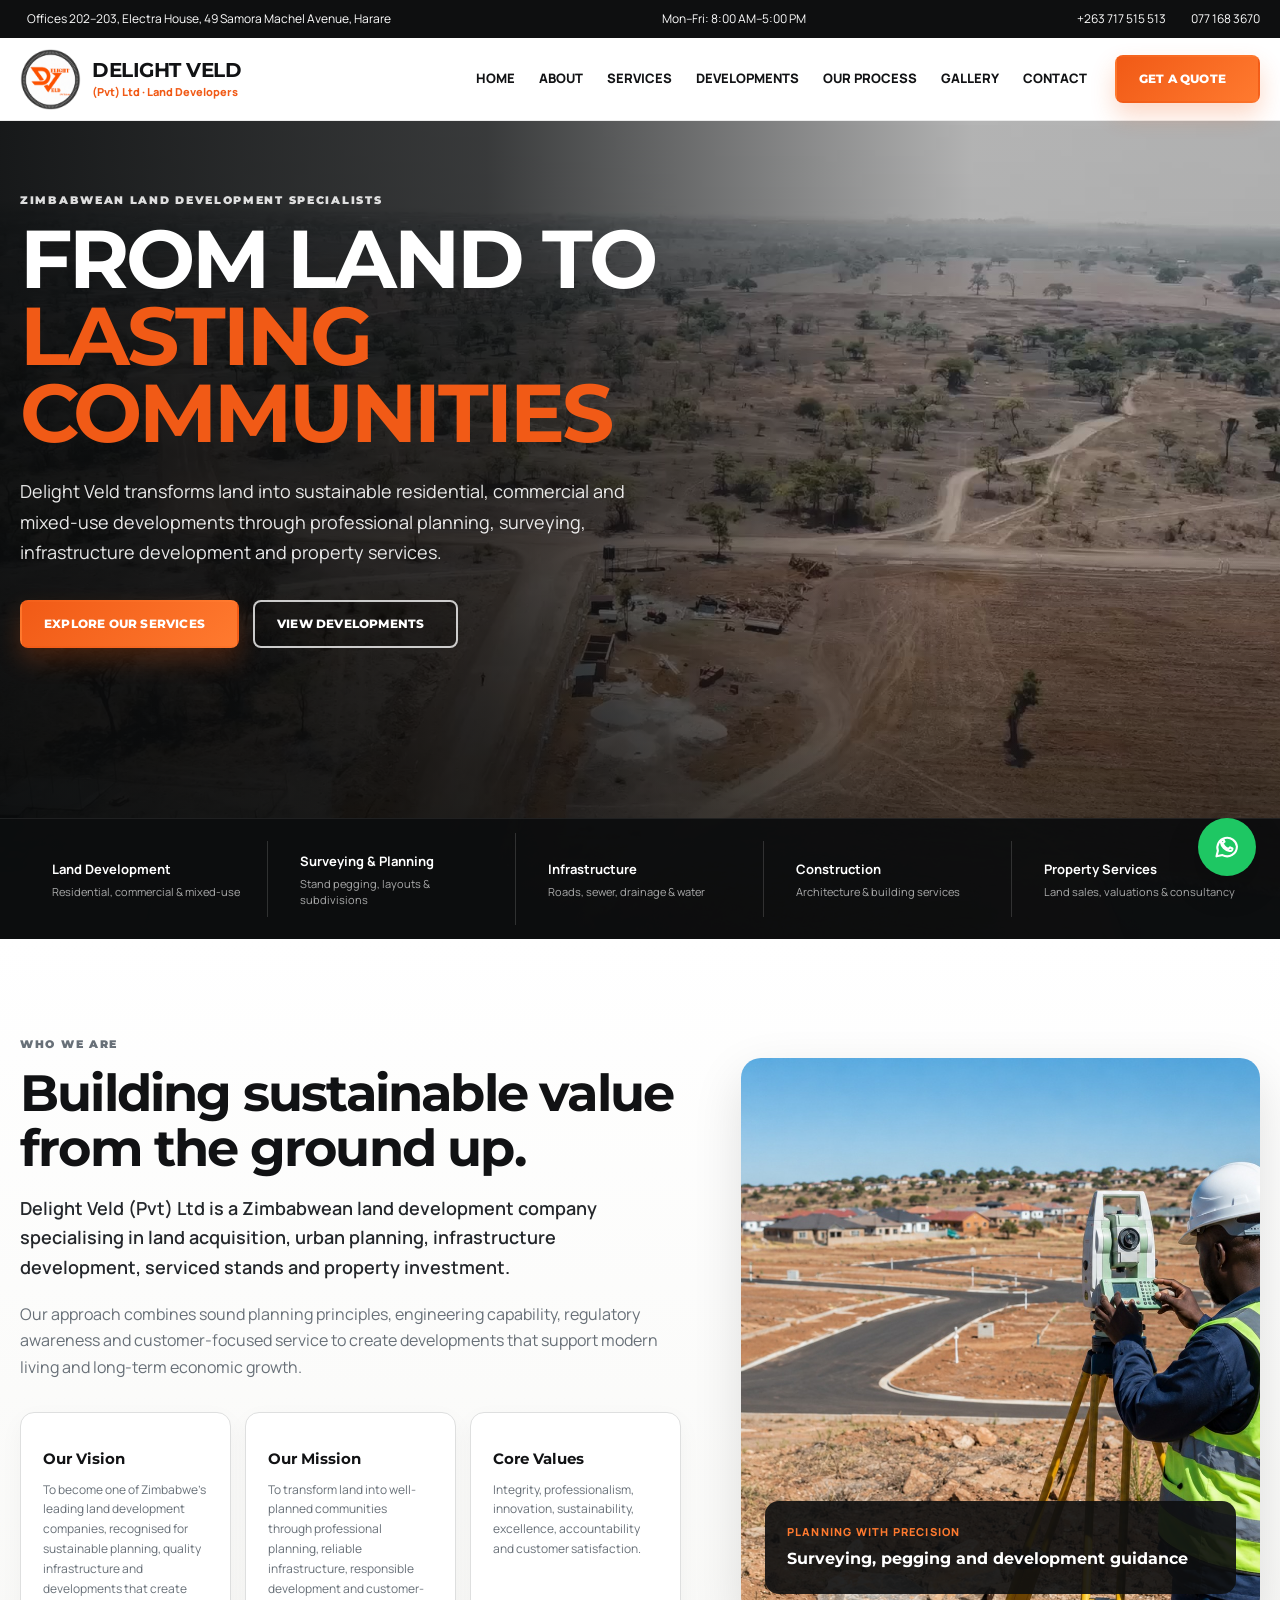
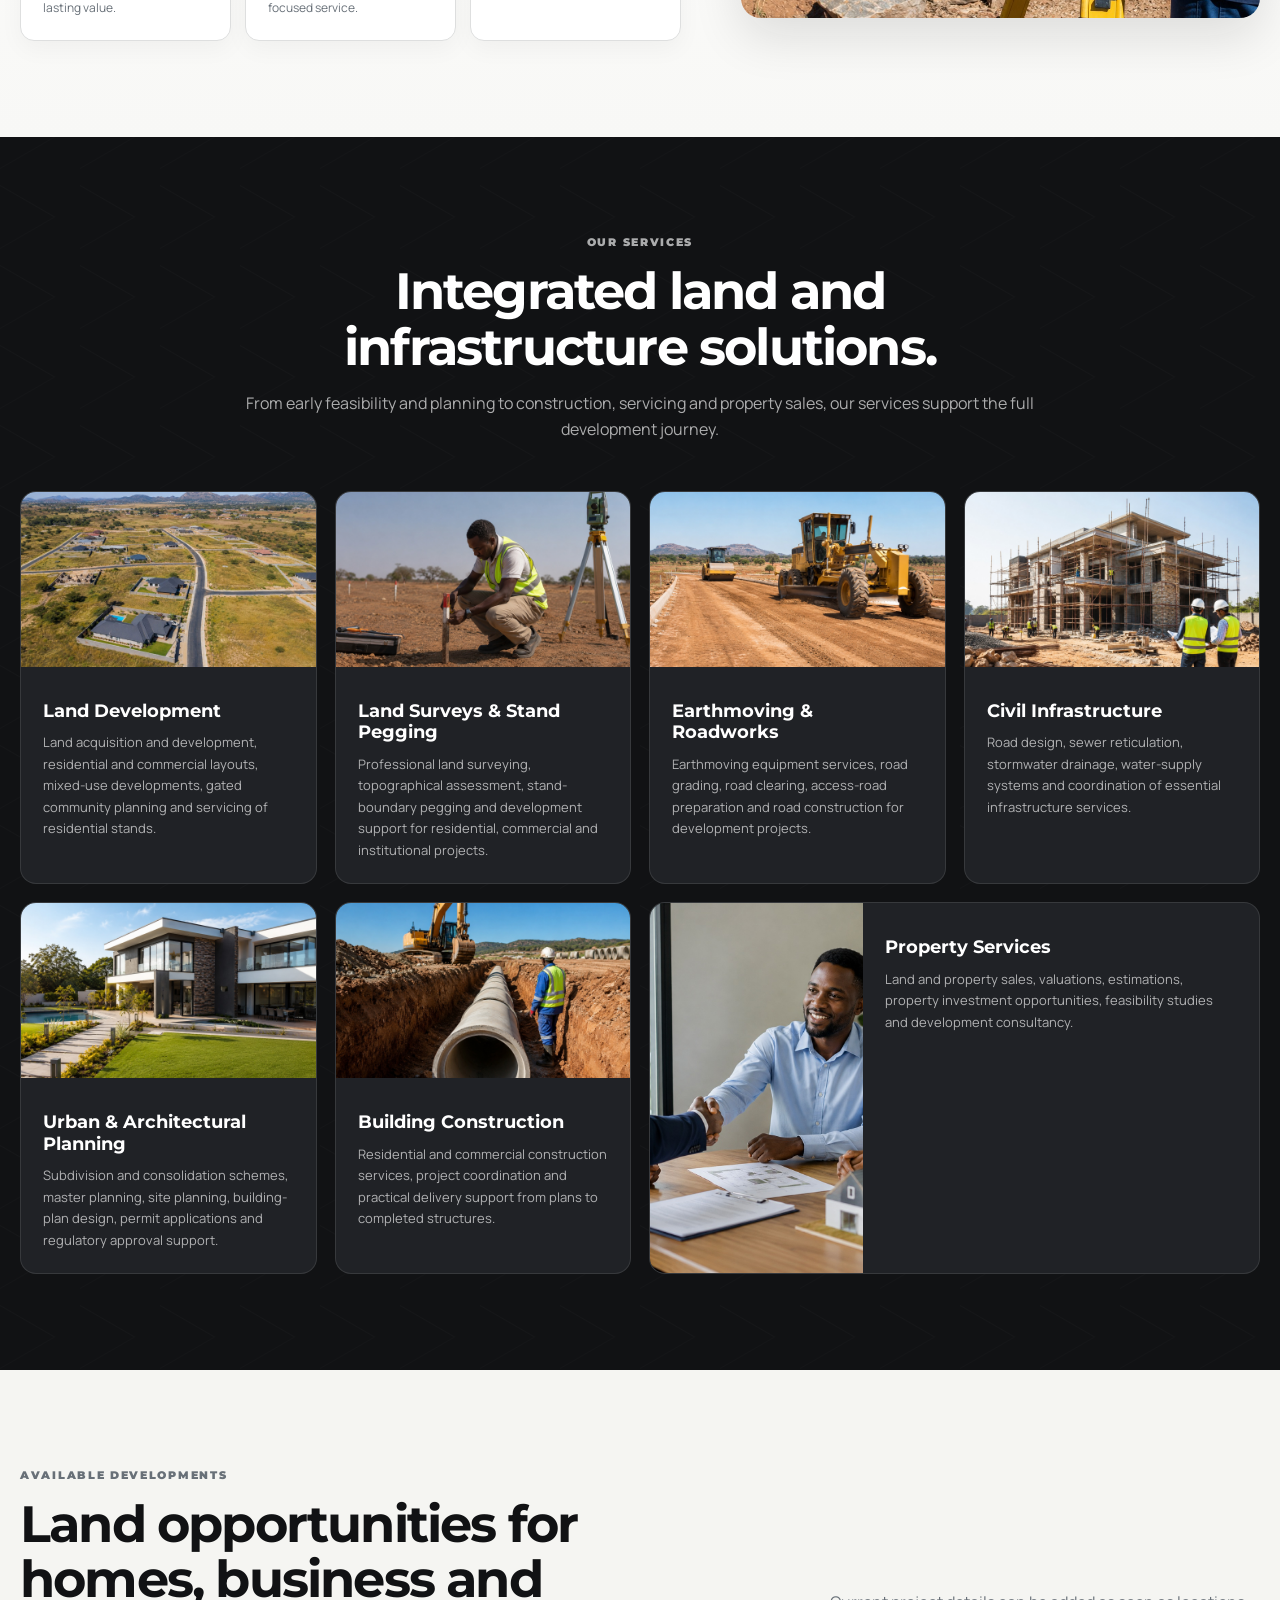
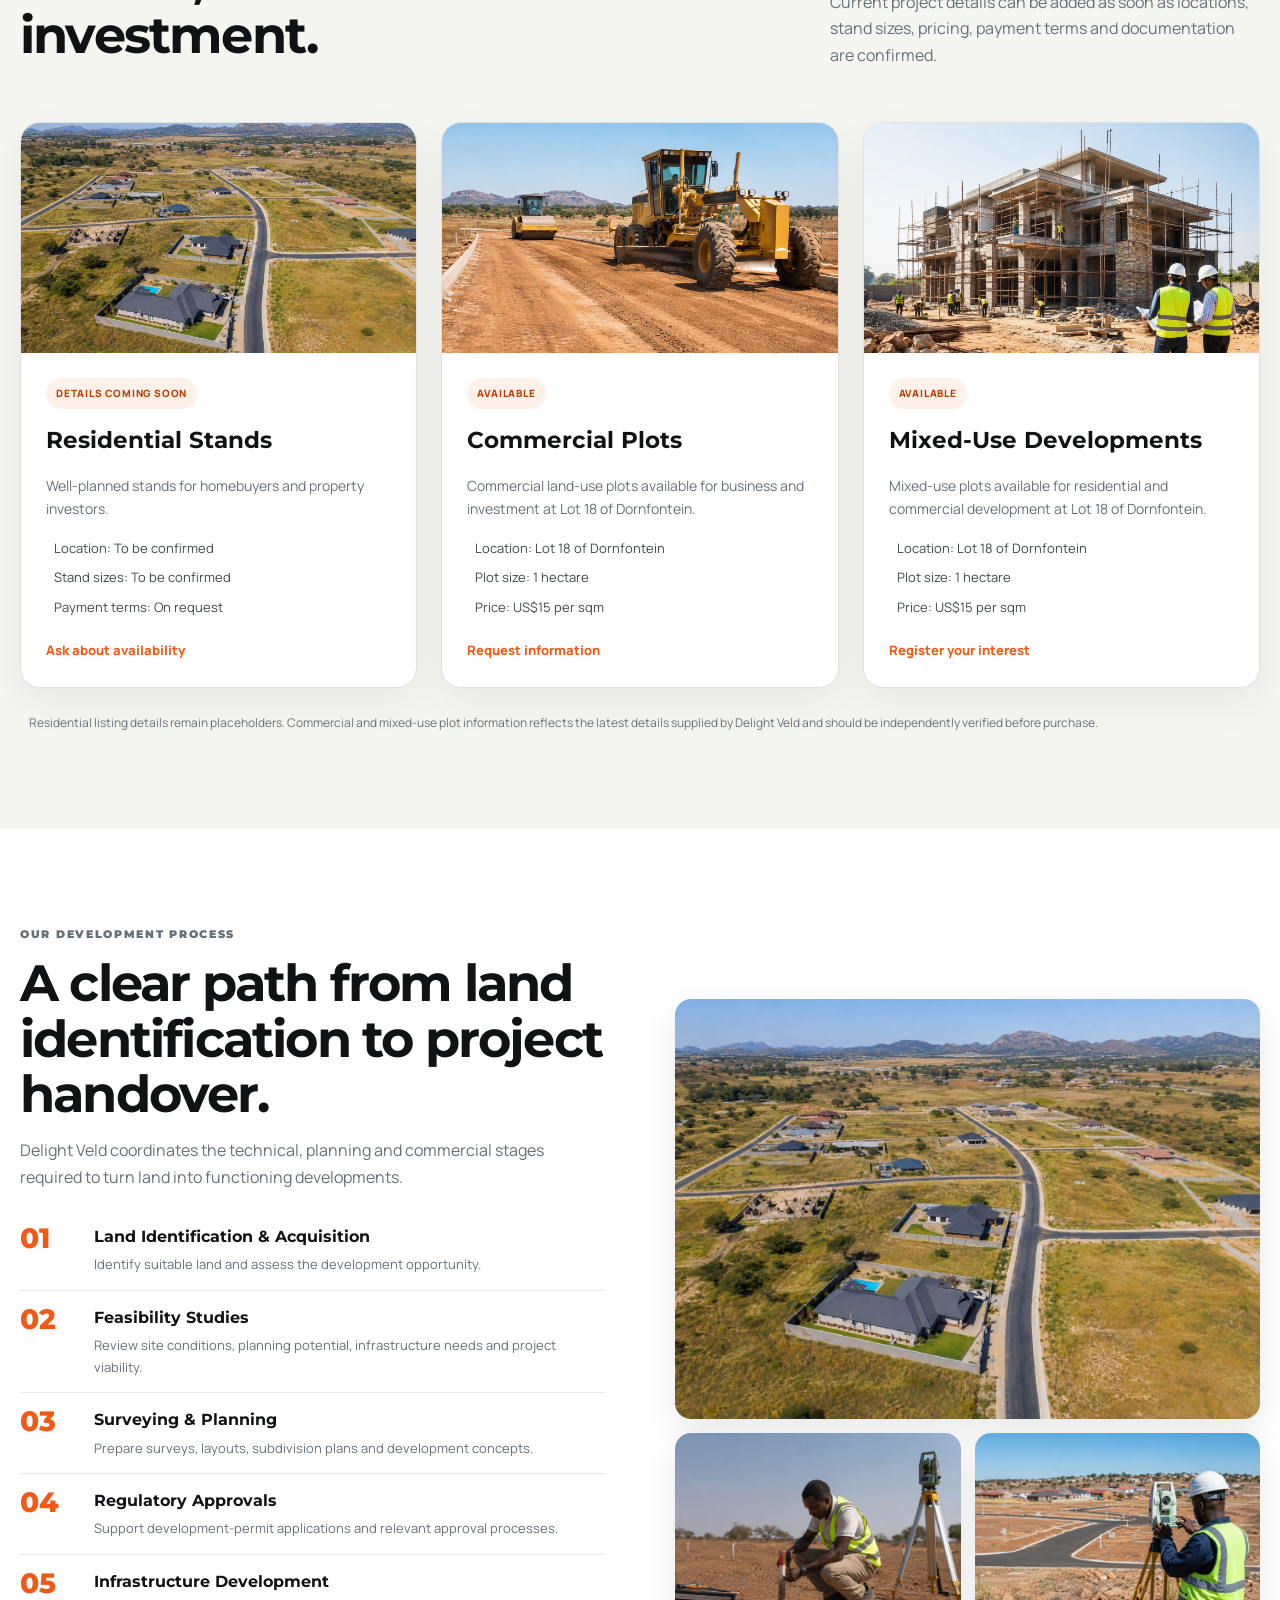
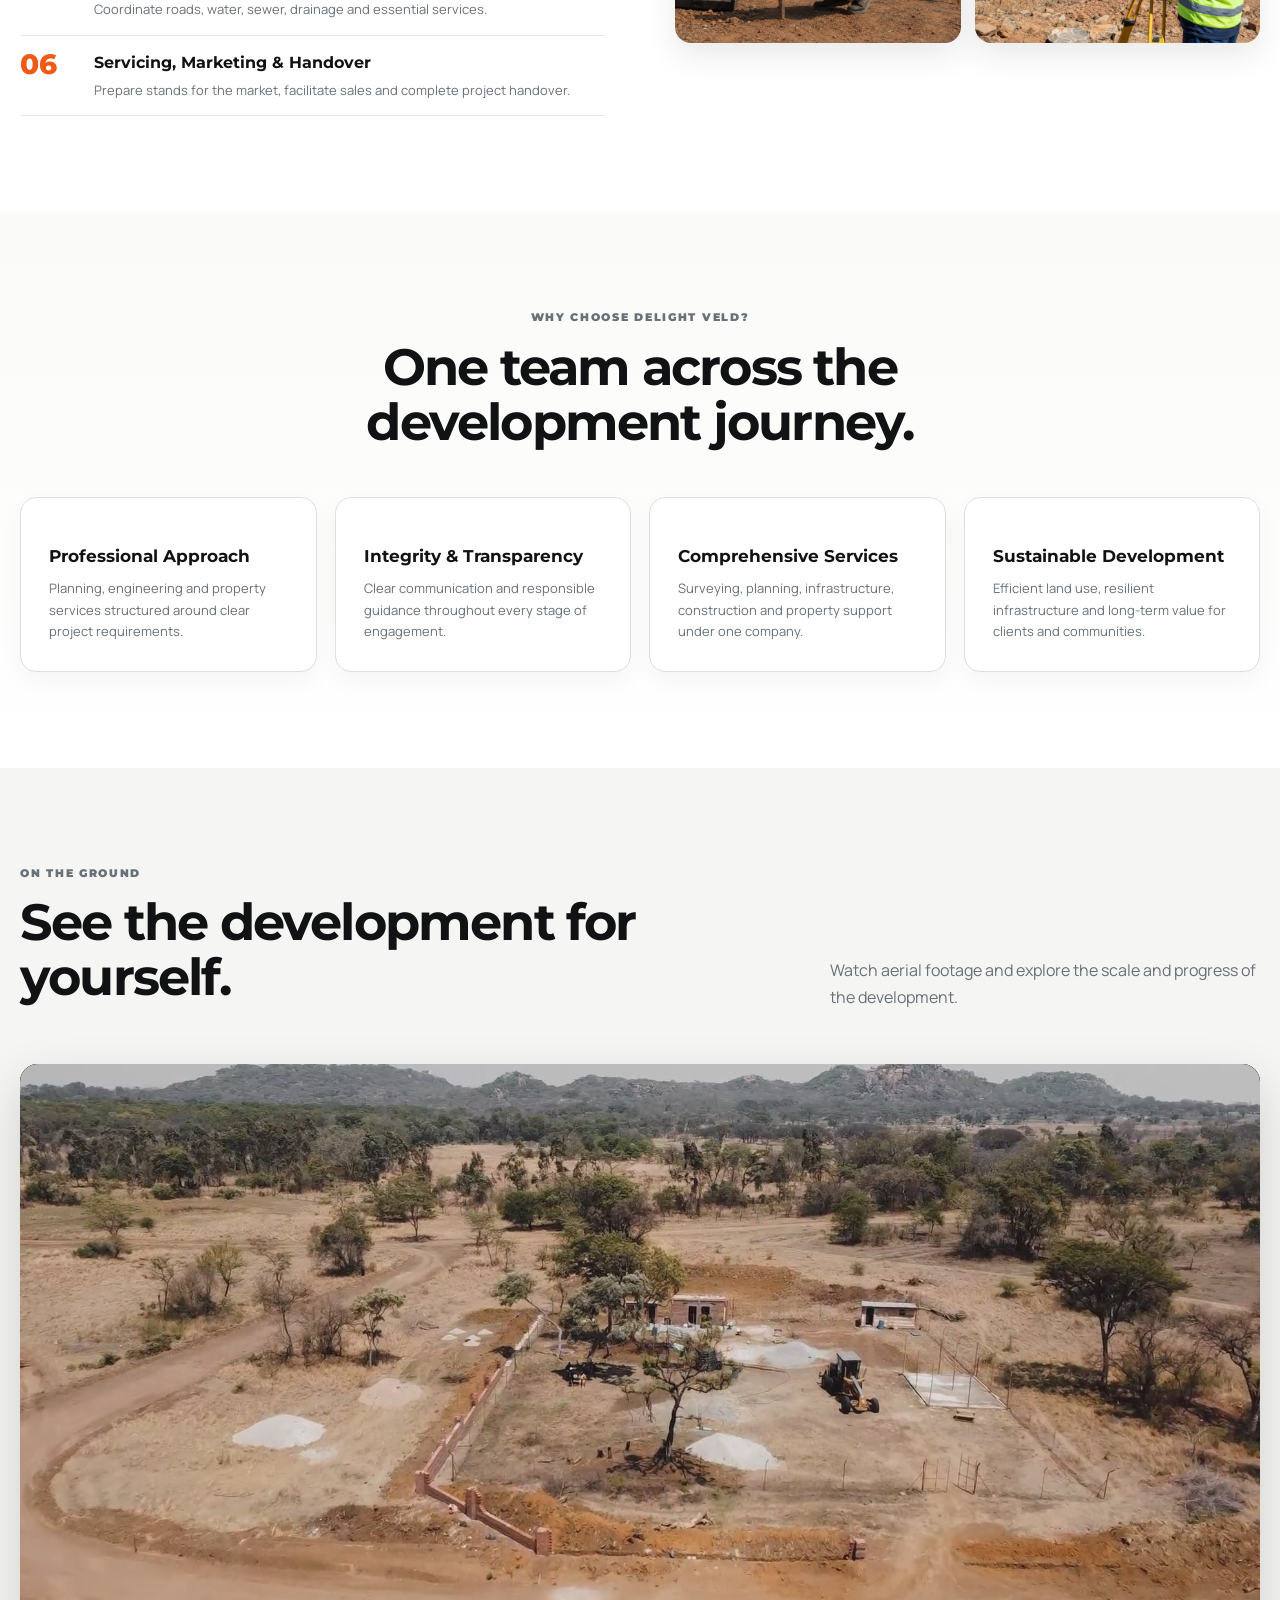
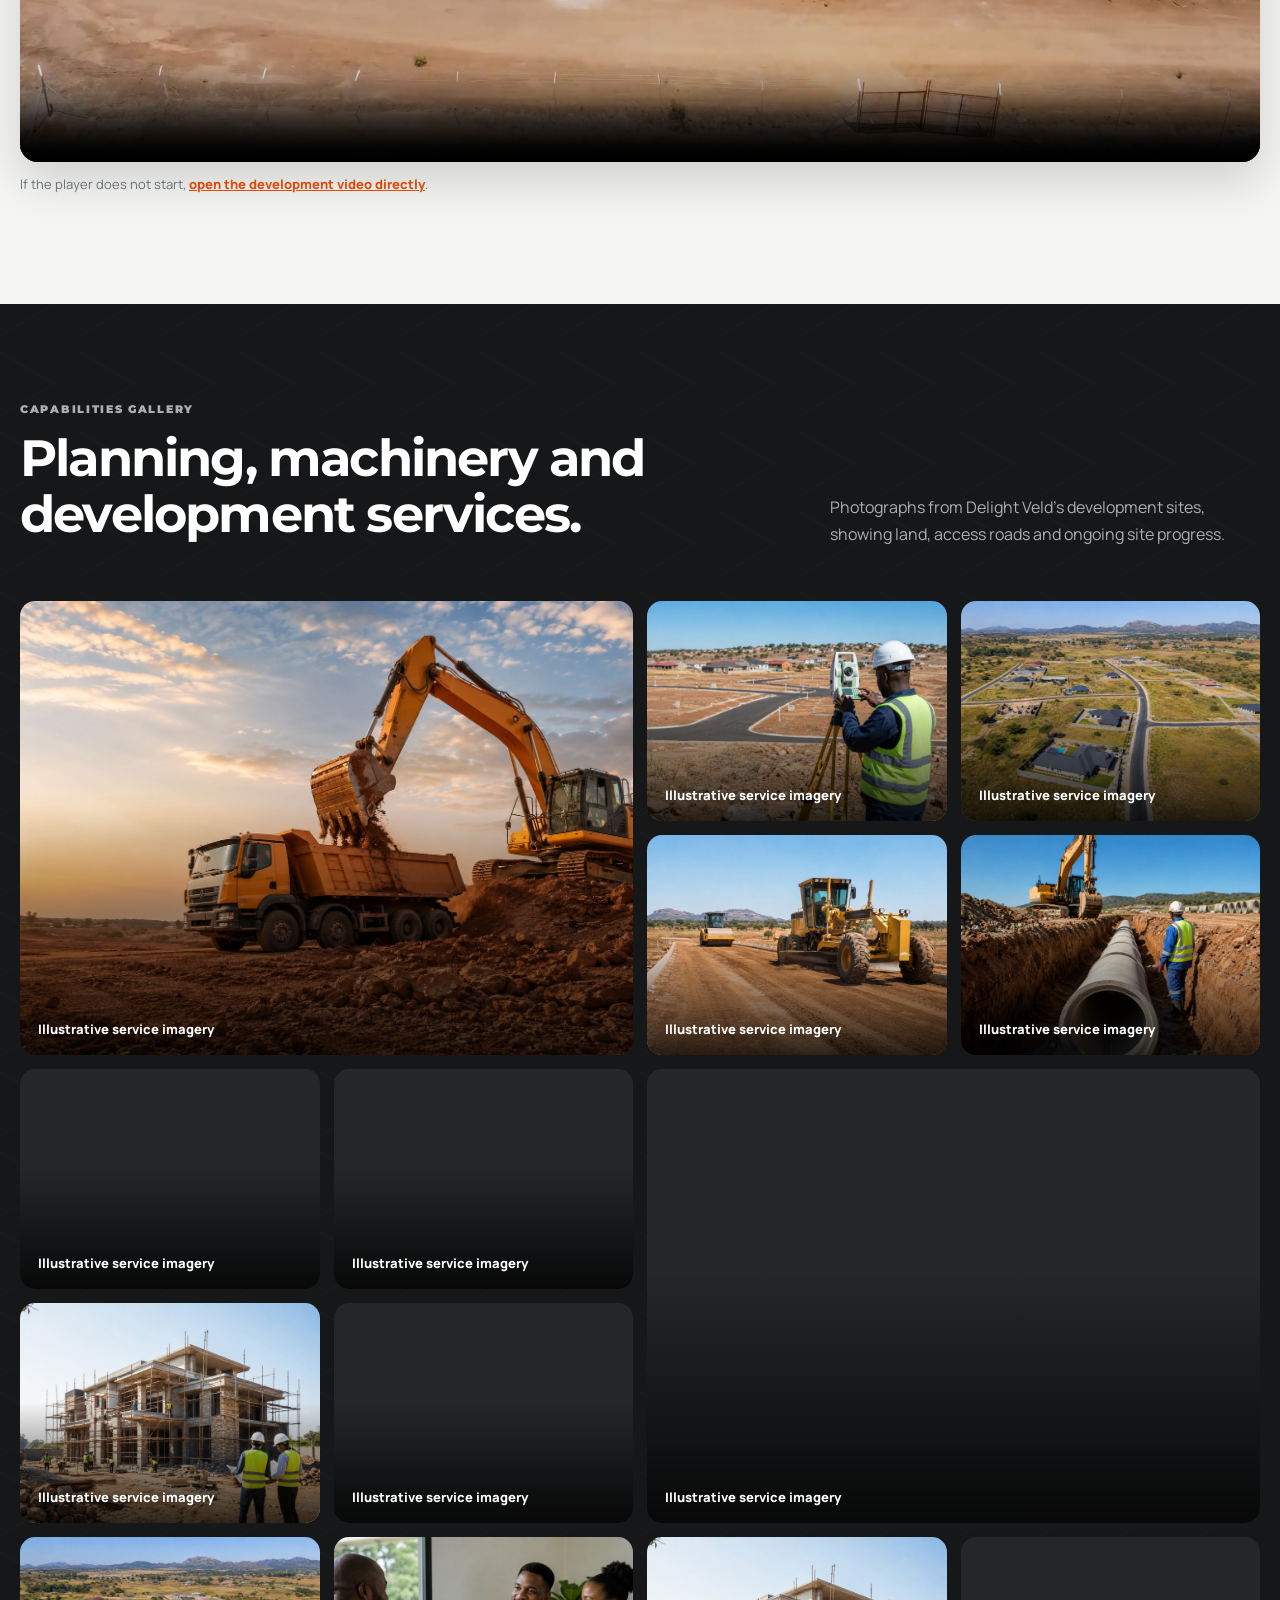
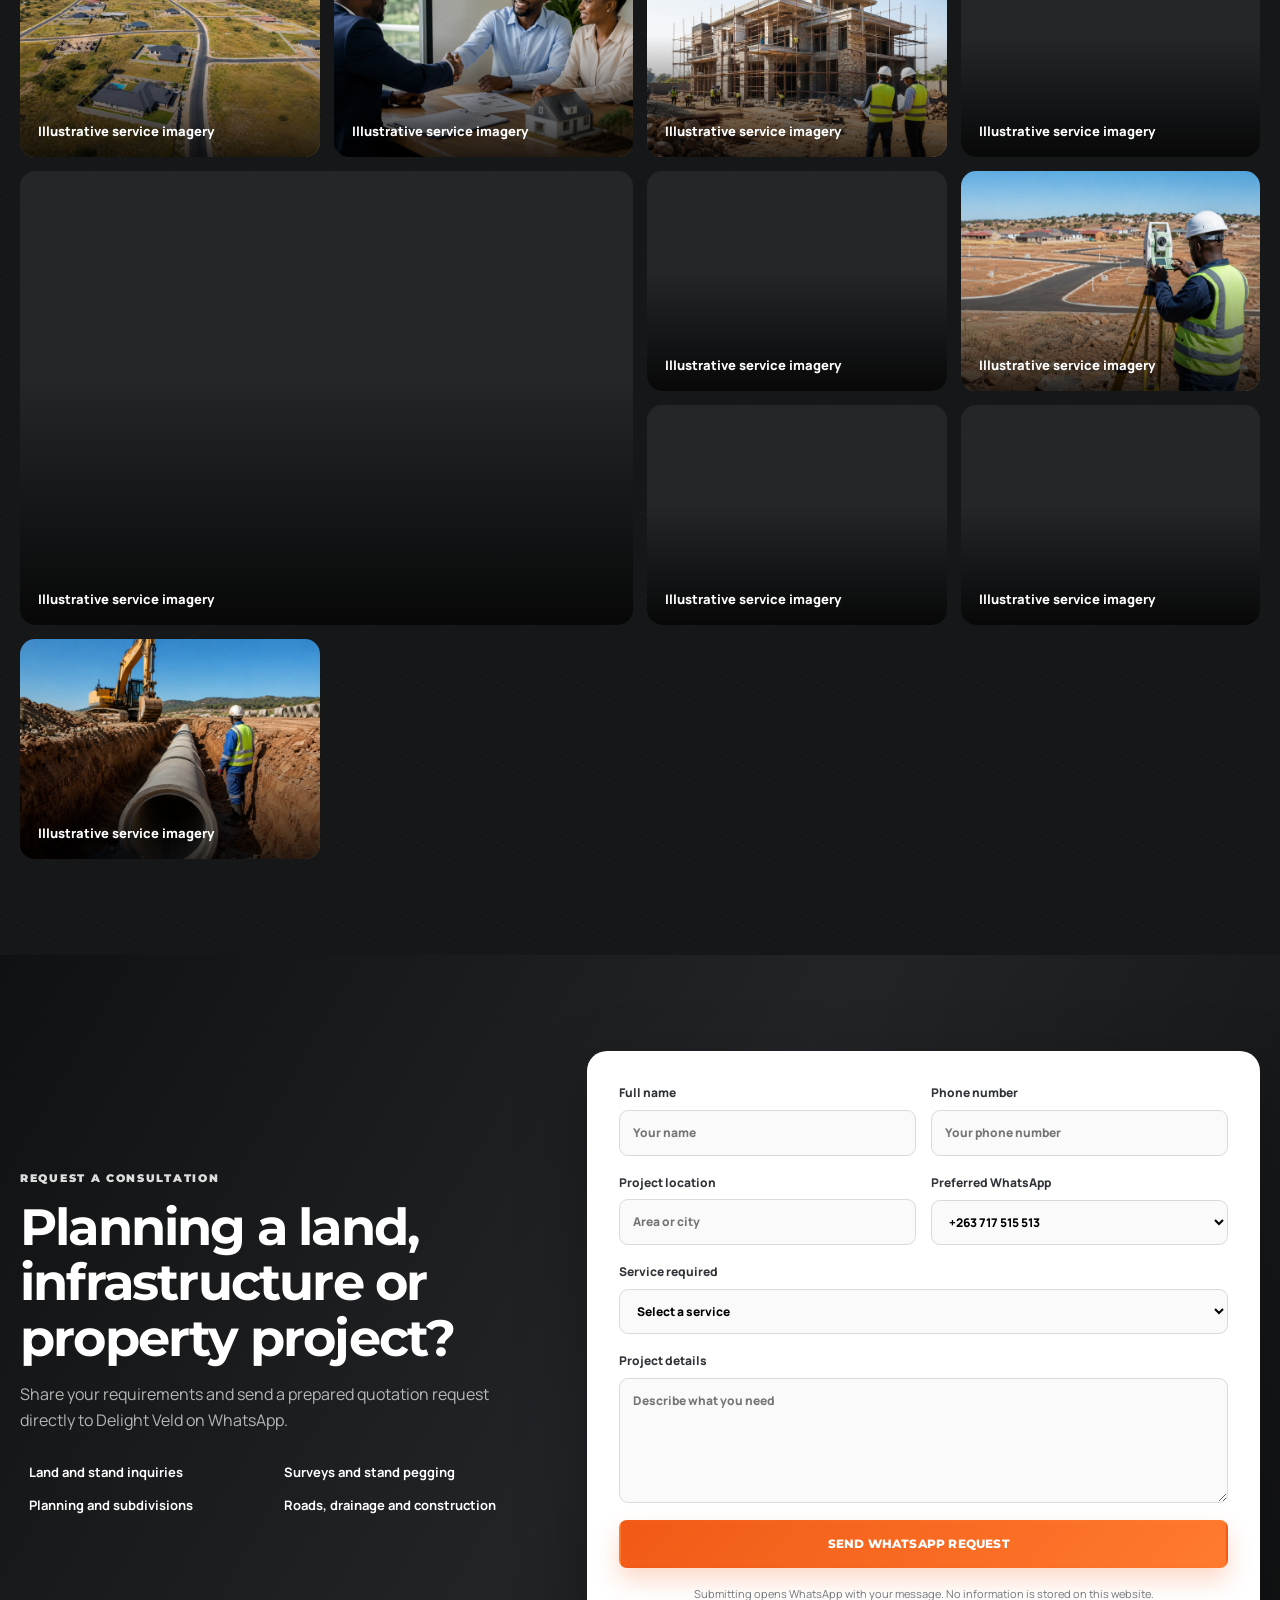
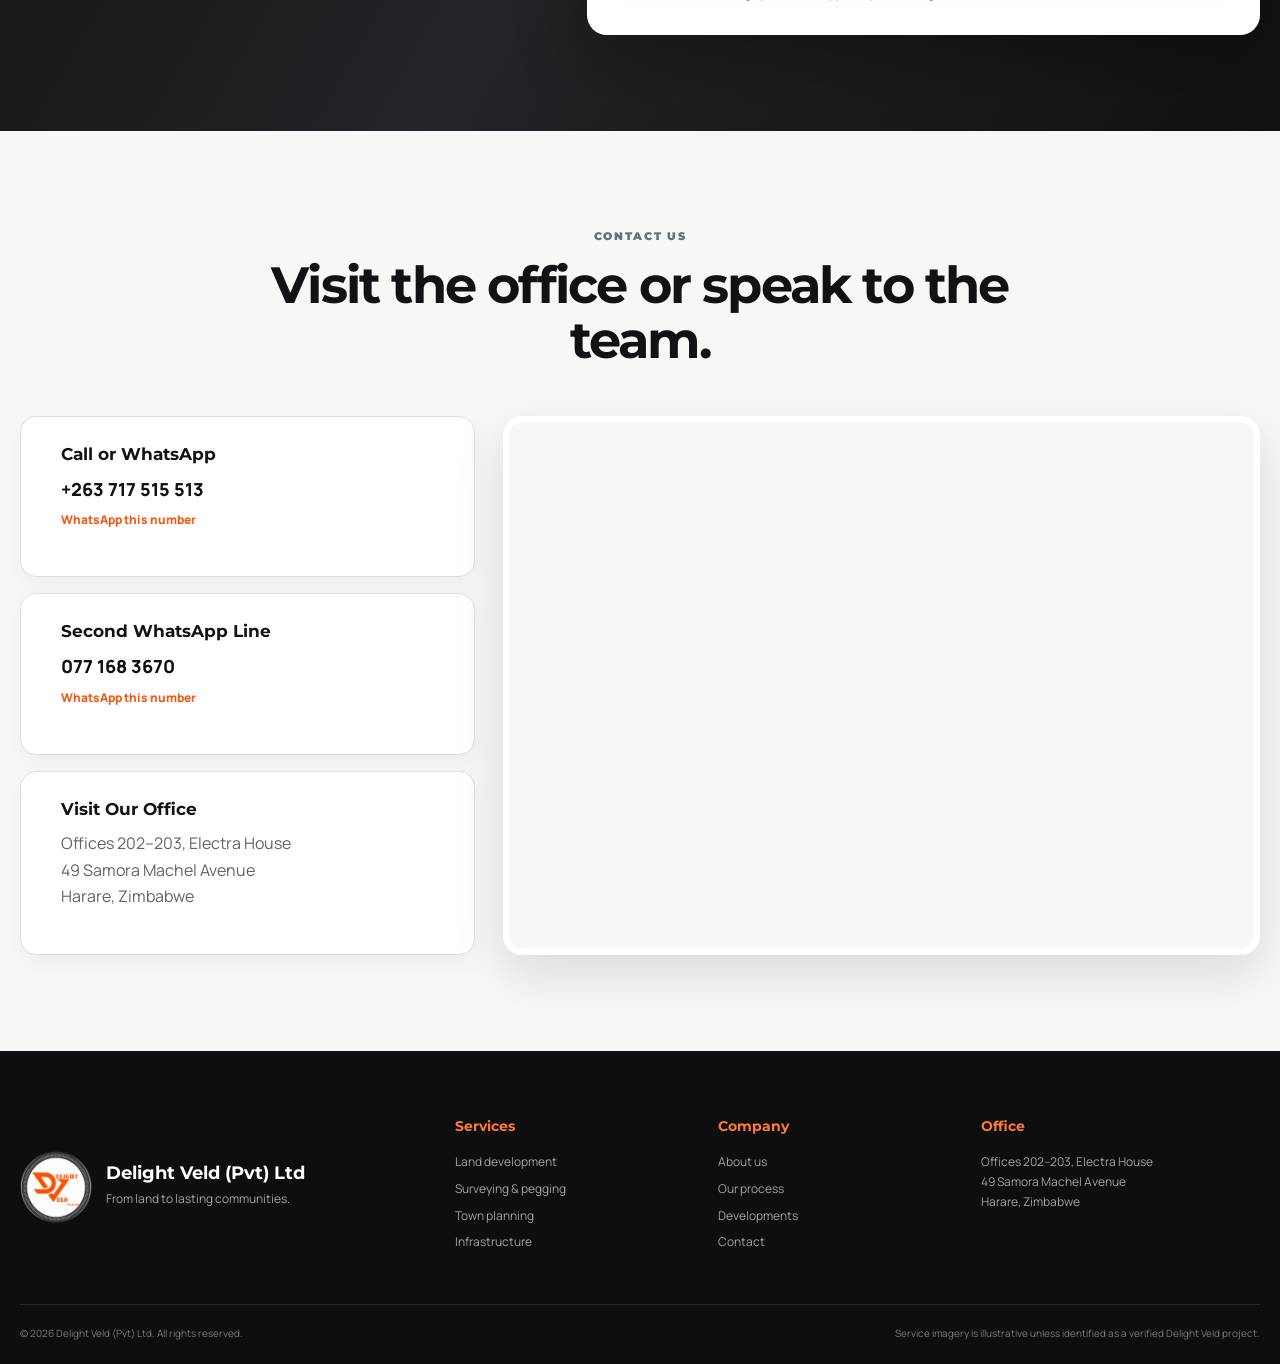
==== commit 35199c98: "Add files via upload" ====
--- a/index.html
+++ b/index.html
@@ -84,6 +84,7 @@
           <source src="https://media.delightveld.com/Videos/Veld%20vids/ROYALTY_FREE_Business_Technology_Music___Presentation_Background_Music_Royalty_Free_by_MUSIC4VIDEO%28256k%294694716499962003580_1.mp4" type="video/mp4" />
         </video>
       </div>
+      <button class="hero-video-play" type="button" aria-label="Play homepage video" hidden><span aria-hidden="true">▶</span> Play video</button>
       <div class="hero-shade" aria-hidden="true"></div>
       <div class="container hero-content">
         <p class="eyebrow light">Zimbabwean land development specialists</p>
@@ -279,26 +280,26 @@
           <p>Photographs from Delight Veld’s development sites, showing land, access roads and ongoing site progress.</p>
         </div>
         <div class="gallery-grid">
-          <button class="gallery-item wide" data-image="https://media.delightveld.com/Images/1000997501.jpg" aria-label="View Delight Veld development photograph 1"><img src="https://media.delightveld.com/Images/1000997501.jpg" alt="Delight Veld land development and site progress photograph 1" loading="lazy" decoding="async"><span>Development progress · 01</span></button>
-          <button class="gallery-item" data-image="https://media.delightveld.com/Images/1000997502.jpg" aria-label="View Delight Veld development photograph 2"><img src="https://media.delightveld.com/Images/1000997502.jpg" alt="Delight Veld land development and site progress photograph 2" loading="lazy" decoding="async"><span>Development progress · 02</span></button>
-          <button class="gallery-item" data-image="https://media.delightveld.com/Images/1000997503.jpg" aria-label="View Delight Veld development photograph 3"><img src="https://media.delightveld.com/Images/1000997503.jpg" alt="Delight Veld land development and site progress photograph 3" loading="lazy" decoding="async"><span>Development progress · 03</span></button>
-          <button class="gallery-item" data-image="https://media.delightveld.com/Images/1000997520.jpg" aria-label="View Delight Veld development photograph 4"><img src="https://media.delightveld.com/Images/1000997520.jpg" alt="Delight Veld land development and site progress photograph 4" loading="lazy" decoding="async"><span>Development progress · 04</span></button>
-          <button class="gallery-item" data-image="https://media.delightveld.com/Images/1000997528.jpg" aria-label="View Delight Veld development photograph 5"><img src="https://media.delightveld.com/Images/1000997528.jpg" alt="Delight Veld land development and site progress photograph 5" loading="lazy" decoding="async"><span>Development progress · 05</span></button>
-          <button class="gallery-item" data-image="https://media.delightveld.com/Images/1000997529.jpg" aria-label="View Delight Veld development photograph 6"><img src="https://media.delightveld.com/Images/1000997529.jpg" alt="Delight Veld land development and site progress photograph 6" loading="lazy" decoding="async"><span>Development progress · 06</span></button>
-          <button class="gallery-item" data-image="https://media.delightveld.com/Images/1000997535.jpg" aria-label="View Delight Veld development photograph 7"><img src="https://media.delightveld.com/Images/1000997535.jpg" alt="Delight Veld land development and site progress photograph 7" loading="lazy" decoding="async"><span>Development progress · 07</span></button>
-          <button class="gallery-item wide" data-image="https://media.delightveld.com/Images/1000997538.jpg" aria-label="View Delight Veld development photograph 8"><img src="https://media.delightveld.com/Images/1000997538.jpg" alt="Delight Veld land development and site progress photograph 8" loading="lazy" decoding="async"><span>Development progress · 08</span></button>
-          <button class="gallery-item" data-image="https://media.delightveld.com/Images/1000997541.jpg" aria-label="View Delight Veld development photograph 9"><img src="https://media.delightveld.com/Images/1000997541.jpg" alt="Delight Veld land development and site progress photograph 9" loading="lazy" decoding="async"><span>Development progress · 09</span></button>
-          <button class="gallery-item" data-image="https://media.delightveld.com/Images/1000997542.jpg" aria-label="View Delight Veld development photograph 10"><img src="https://media.delightveld.com/Images/1000997542.jpg" alt="Delight Veld land development and site progress photograph 10" loading="lazy" decoding="async"><span>Development progress · 10</span></button>
-          <button class="gallery-item" data-image="https://media.delightveld.com/Images/1000997544.jpg" aria-label="View Delight Veld development photograph 11"><img src="https://media.delightveld.com/Images/1000997544.jpg" alt="Delight Veld land development and site progress photograph 11" loading="lazy" decoding="async"><span>Development progress · 11</span></button>
-          <button class="gallery-item" data-image="https://media.delightveld.com/Images/Vp2/1000997501.jpg" aria-label="View Delight Veld development photograph 12"><img src="https://media.delightveld.com/Images/Vp2/1000997501.jpg" alt="Delight Veld land development and site progress photograph 12" loading="lazy" decoding="async"><span>Development progress · 12</span></button>
-          <button class="gallery-item" data-image="https://media.delightveld.com/Images/Vp2/1000997511.jpg" aria-label="View Delight Veld development photograph 13"><img src="https://media.delightveld.com/Images/Vp2/1000997511.jpg" alt="Delight Veld land development and site progress photograph 13" loading="lazy" decoding="async"><span>Development progress · 13</span></button>
-          <button class="gallery-item" data-image="https://media.delightveld.com/Images/Vp2/1000997524.jpg" aria-label="View Delight Veld development photograph 14"><img src="https://media.delightveld.com/Images/Vp2/1000997524.jpg" alt="Delight Veld land development and site progress photograph 14" loading="lazy" decoding="async"><span>Development progress · 14</span></button>
-          <button class="gallery-item wide" data-image="https://media.delightveld.com/Images/Vp2/1000997527.jpg" aria-label="View Delight Veld development photograph 15"><img src="https://media.delightveld.com/Images/Vp2/1000997527.jpg" alt="Delight Veld land development and site progress photograph 15" loading="lazy" decoding="async"><span>Development progress · 15</span></button>
-          <button class="gallery-item" data-image="https://media.delightveld.com/Images/Vp2/1000997531.jpg" aria-label="View Delight Veld development photograph 16"><img src="https://media.delightveld.com/Images/Vp2/1000997531.jpg" alt="Delight Veld land development and site progress photograph 16" loading="lazy" decoding="async"><span>Development progress · 16</span></button>
-          <button class="gallery-item" data-image="https://media.delightveld.com/Images/Vp2/1000997537.jpg" aria-label="View Delight Veld development photograph 17"><img src="https://media.delightveld.com/Images/Vp2/1000997537.jpg" alt="Delight Veld land development and site progress photograph 17" loading="lazy" decoding="async"><span>Development progress · 17</span></button>
-          <button class="gallery-item" data-image="https://media.delightveld.com/Images/Vp2/1000997539.jpg" aria-label="View Delight Veld development photograph 18"><img src="https://media.delightveld.com/Images/Vp2/1000997539.jpg" alt="Delight Veld land development and site progress photograph 18" loading="lazy" decoding="async"><span>Development progress · 18</span></button>
-          <button class="gallery-item" data-image="https://media.delightveld.com/Images/Vp2/1000997541.jpg" aria-label="View Delight Veld development photograph 19"><img src="https://media.delightveld.com/Images/Vp2/1000997541.jpg" alt="Delight Veld land development and site progress photograph 19" loading="lazy" decoding="async"><span>Development progress · 19</span></button>
-          <button class="gallery-item" data-image="https://media.delightveld.com/Images/Vp2/1000997545.jpg" aria-label="View Delight Veld development photograph 20"><img src="https://media.delightveld.com/Images/Vp2/1000997545.jpg" alt="Delight Veld land development and site progress photograph 20" loading="lazy" decoding="async"><span>Development progress · 20</span></button>
+          <button class="gallery-item wide" data-image="https://media.delightveld.com/Images/1000997501.jpg" aria-label="View Delight Veld development photograph 1"><img data-fallback="assets/hero-earthmoving.jpg" src="https://media.delightveld.com/Images/1000997501.jpg" alt="Delight Veld land development and site progress photograph 1" loading="lazy" decoding="async"><span>Development progress · 01</span></button>
+          <button class="gallery-item" data-image="https://media.delightveld.com/Images/1000997502.jpg" aria-label="View Delight Veld development photograph 2"><img data-fallback="assets/surveying-development.jpg" src="https://media.delightveld.com/Images/1000997502.jpg" alt="Delight Veld land development and site progress photograph 2" loading="lazy" decoding="async"><span>Development progress · 02</span></button>
+          <button class="gallery-item" data-image="https://media.delightveld.com/Images/1000997503.jpg" aria-label="View Delight Veld development photograph 3"><img data-fallback="assets/serviced-land.jpg" src="https://media.delightveld.com/Images/1000997503.jpg" alt="Delight Veld land development and site progress photograph 3" loading="lazy" decoding="async"><span>Development progress · 03</span></button>
+          <button class="gallery-item" data-image="https://media.delightveld.com/Images/1000997520.jpg" aria-label="View Delight Veld development photograph 4"><img data-fallback="assets/road-construction.jpg" src="https://media.delightveld.com/Images/1000997520.jpg" alt="Delight Veld land development and site progress photograph 4" loading="lazy" decoding="async"><span>Development progress · 04</span></button>
+          <button class="gallery-item" data-image="https://media.delightveld.com/Images/1000997528.jpg" aria-label="View Delight Veld development photograph 5"><img data-fallback="assets/building-construction.jpg" src="https://media.delightveld.com/Images/1000997528.jpg" alt="Delight Veld land development and site progress photograph 5" loading="lazy" decoding="async"><span>Development progress · 05</span></button>
+          <button class="gallery-item" data-image="https://media.delightveld.com/Images/1000997529.jpg" aria-label="View Delight Veld development photograph 6"><img data-fallback="assets/architectural-planning.jpg" src="https://media.delightveld.com/Images/1000997529.jpg" alt="Delight Veld land development and site progress photograph 6" loading="lazy" decoding="async"><span>Development progress · 06</span></button>
+          <button class="gallery-item" data-image="https://media.delightveld.com/Images/1000997535.jpg" aria-label="View Delight Veld development photograph 7"><img data-fallback="assets/land-development.jpg" src="https://media.delightveld.com/Images/1000997535.jpg" alt="Delight Veld land development and site progress photograph 7" loading="lazy" decoding="async"><span>Development progress · 07</span></button>
+          <button class="gallery-item wide" data-image="https://media.delightveld.com/Images/1000997538.jpg" aria-label="View Delight Veld development photograph 8"><img data-fallback="assets/survey-field.jpg" src="https://media.delightveld.com/Images/1000997538.jpg" alt="Delight Veld land development and site progress photograph 8" loading="lazy" decoding="async"><span>Development progress · 08</span></button>
+          <button class="gallery-item" data-image="https://media.delightveld.com/Images/1000997541.jpg" aria-label="View Delight Veld development photograph 9"><img data-fallback="assets/sewer-drainage.jpg" src="https://media.delightveld.com/Images/1000997541.jpg" alt="Delight Veld land development and site progress photograph 9" loading="lazy" decoding="async"><span>Development progress · 09</span></button>
+          <button class="gallery-item" data-image="https://media.delightveld.com/Images/1000997542.jpg" aria-label="View Delight Veld development photograph 10"><img data-fallback="assets/commercial-plots.jpg" src="https://media.delightveld.com/Images/1000997542.jpg" alt="Delight Veld land development and site progress photograph 10" loading="lazy" decoding="async"><span>Development progress · 10</span></button>
+          <button class="gallery-item" data-image="https://media.delightveld.com/Images/1000997544.jpg" aria-label="View Delight Veld development photograph 11"><img data-fallback="assets/residential-plots.jpg" src="https://media.delightveld.com/Images/1000997544.jpg" alt="Delight Veld land development and site progress photograph 11" loading="lazy" decoding="async"><span>Development progress · 11</span></button>
+          <button class="gallery-item" data-image="https://media.delightveld.com/Images/Vp2/1000997501.jpg" aria-label="View Delight Veld development photograph 12"><img data-fallback="assets/property-services.jpg" src="https://media.delightveld.com/Images/Vp2/1000997501.jpg" alt="Delight Veld land development and site progress photograph 12" loading="lazy" decoding="async"><span>Development progress · 12</span></button>
+          <button class="gallery-item" data-image="https://media.delightveld.com/Images/Vp2/1000997511.jpg" aria-label="View Delight Veld development photograph 13"><img data-fallback="assets/mixed-use-development.jpg" src="https://media.delightveld.com/Images/Vp2/1000997511.jpg" alt="Delight Veld land development and site progress photograph 13" loading="lazy" decoding="async"><span>Development progress · 13</span></button>
+          <button class="gallery-item" data-image="https://media.delightveld.com/Images/Vp2/1000997524.jpg" aria-label="View Delight Veld development photograph 14"><img data-fallback="assets/road-network.jpg" src="https://media.delightveld.com/Images/Vp2/1000997524.jpg" alt="Delight Veld land development and site progress photograph 14" loading="lazy" decoding="async"><span>Development progress · 14</span></button>
+          <button class="gallery-item wide" data-image="https://media.delightveld.com/Images/Vp2/1000997527.jpg" aria-label="View Delight Veld development photograph 15"><img data-fallback="assets/surveying-pegging.jpg" src="https://media.delightveld.com/Images/Vp2/1000997527.jpg" alt="Delight Veld land development and site progress photograph 15" loading="lazy" decoding="async"><span>Development progress · 15</span></button>
+          <button class="gallery-item" data-image="https://media.delightveld.com/Images/Vp2/1000997531.jpg" aria-label="View Delight Veld development photograph 16"><img data-fallback="assets/hero-earthmoving.jpg" src="https://media.delightveld.com/Images/Vp2/1000997531.jpg" alt="Delight Veld land development and site progress photograph 16" loading="lazy" decoding="async"><span>Development progress · 16</span></button>
+          <button class="gallery-item" data-image="https://media.delightveld.com/Images/Vp2/1000997537.jpg" aria-label="View Delight Veld development photograph 17"><img data-fallback="assets/surveying-development.jpg" src="https://media.delightveld.com/Images/Vp2/1000997537.jpg" alt="Delight Veld land development and site progress photograph 17" loading="lazy" decoding="async"><span>Development progress · 17</span></button>
+          <button class="gallery-item" data-image="https://media.delightveld.com/Images/Vp2/1000997539.jpg" aria-label="View Delight Veld development photograph 18"><img data-fallback="assets/serviced-land.jpg" src="https://media.delightveld.com/Images/Vp2/1000997539.jpg" alt="Delight Veld land development and site progress photograph 18" loading="lazy" decoding="async"><span>Development progress · 18</span></button>
+          <button class="gallery-item" data-image="https://media.delightveld.com/Images/Vp2/1000997541.jpg" aria-label="View Delight Veld development photograph 19"><img data-fallback="assets/road-construction.jpg" src="https://media.delightveld.com/Images/Vp2/1000997541.jpg" alt="Delight Veld land development and site progress photograph 19" loading="lazy" decoding="async"><span>Development progress · 19</span></button>
+          <button class="gallery-item" data-image="https://media.delightveld.com/Images/Vp2/1000997545.jpg" aria-label="View Delight Veld development photograph 20"><img data-fallback="assets/building-construction.jpg" src="https://media.delightveld.com/Images/Vp2/1000997545.jpg" alt="Delight Veld land development and site progress photograph 20" loading="lazy" decoding="async"><span>Development progress · 20</span></button>
         </div>
       </div>
     </section>
@@ -391,7 +392,7 @@
   </div>
 
   <dialog class="image-modal" id="imageModal">
-    <button class="modal-close" aria-label="Close image"><i data-lucide="x"></i></button>
+    <button class="modal-close" type="button" aria-label="Close image"><svg viewBox="0 0 24 24" aria-hidden="true" fill="none" stroke="currentColor" stroke-width="2.2" stroke-linecap="round"><path d="M18 6 6 18M6 6l12 12"/></svg></button>
     <img src="" alt="Expanded gallery image" />
   </dialog>
 </body>
--- a/styles.css
+++ b/styles.css
@@ -272,93 +272,38 @@
 }
 
 
-/* Delight Veld R2 media integration */
-.hero-media { overflow: hidden; }
-.hero-video { position:absolute; inset:0; width:100%; height:100%; object-fit:cover; object-position:center 58%; }
+/* Delight Veld media integration: one consolidated set of rules. */
+.hero { position:relative; overflow:hidden; }
+.hero-media { position:absolute; inset:0; z-index:0; overflow:hidden; background-image:url('assets/development-aerial-poster.jpg'); background-size:cover; background-position:center 56%; }
+.hero-video { position:absolute; inset:0; display:block; width:100%; height:100%; object-fit:cover; object-position:center 56%; }
+.hero-shade { z-index:1; pointer-events:none; }
+.hero-content, .hero-capabilities { position:relative; z-index:2; }
+.hero-video-play { position:absolute; z-index:4; right:20px; top:20px; display:inline-flex; align-items:center; gap:9px; border:1px solid rgba(255,255,255,.55); border-radius:999px; padding:10px 15px; color:#fff; background:rgba(0,0,0,.55); font-weight:800; cursor:pointer; }
+.hero-video-play[hidden] { display:none !important; }
+.hero-video-play span { font-size:13px; }
 .development-film { background:#f5f5f3; }
 .development-video-wrap { overflow:hidden; border-radius:18px; background:#101214; box-shadow:0 18px 48px rgba(0,0,0,.16); }
 .development-video { display:block; width:100%; max-height:720px; aspect-ratio:16/9; object-fit:contain; background:#080909; }
-.gallery-grid { grid-auto-rows:220px; }
+.video-fallback { margin-top:12px; font-size:13px; color:#687078; }
+.video-fallback a { color:#d94d0d; font-weight:800; text-decoration:underline; }
 .gallery-item img { background:#242628; }
-@media (max-width:700px) {
-  /* Keep the muted, inline hero footage visible on phones as well as desktop. */
-  .hero-video { display:block; width:100%; height:100%; object-fit:cover; object-position:center 55%; }
-  .hero-media { background-image:url('assets/development-aerial-poster.jpg'); background-position:center 52%; }
-  .gallery-grid { grid-template-columns:repeat(2,minmax(0,1fr)); grid-auto-rows:170px; }
-  .gallery-item.wide { grid-column:1/-1; grid-row:span 1; }
-  .development-video-wrap { border-radius:12px; }
-}
-/* Hero video remains visible even when reduced-motion is enabled; playback is muted and user-controlled by browser policy. */
-
-
-/* Mobile refinement: compact hero, balanced type and a usable video player. */
-@media (max-width:760px) {
-  .hero { min-height:0; display:flex; flex-direction:column; justify-content:flex-start; }
-  .hero-content { padding-top:clamp(42px,9vh,68px); padding-bottom:42px; }
-  .hero h1 { max-width:12ch; font-size:clamp(2.35rem,9.2vw,3.35rem); line-height:.98; letter-spacing:-1.7px; margin-bottom:20px; }
-  .hero-copy { max-width:38rem; font-size:15.5px; line-height:1.65; margin-bottom:24px; }
-  .hero-actions { display:grid; grid-template-columns:1fr; gap:11px; }
-  .hero-actions .button { width:100%; min-height:52px; padding-inline:16px; }
-  .hero-capabilities { position:relative; inset:auto; }
-  .capability-grid { min-height:0; grid-template-columns:1fr 1fr; padding:8px 0; }
-  .capability-grid > div { padding:14px 8px; gap:10px; min-width:0; }
-  .capability-grid > div:last-child { grid-column:1/-1; }
-  .capability-grid svg { width:25px; height:25px; }
-  .capability-grid strong { font-size:12px; }
-  .capability-grid small { font-size:10px; }
-  .section { padding:54px 0; }
-  .section-heading { margin-bottom:26px; }
-  .section-heading h2, .about h2, .process h2, .quote h2 { font-size:clamp(29px,7.8vw,36px); line-height:1.08; letter-spacing:-1.2px; }
-  .split-heading { display:grid; gap:10px; }
-  .split-heading > p { margin:0; font-size:15px; line-height:1.6; }
-  .development-video { width:100%; height:auto; aspect-ratio:16/9; max-height:none; object-fit:contain; }
-  .development-video-wrap { border-radius:12px; }
-  .video-fallback { margin:12px 0 0; font-size:13px; }
-}
-@media (max-width:420px) {
-  .brand img { width:46px; height:46px; }
-  .brand strong { font-size:15px; }
-  .hero h1 { font-size:clamp(2.2rem,9vw,2.7rem); }
-  .container { width:calc(100% - 32px); }
-}
-
-/* Mobile video playback correction: retain inline muted hero video in portrait. */
-
-@media (max-width:760px) {
-  .hero-media { position:absolute; inset:0; min-height:100%; }
-  .hero-video { pointer-events:none; }
-  .hero-shade { z-index:1; }
-  .hero-content, .hero-capabilities { position:relative; z-index:2; }
-}
-
-
-/* Force visible background video on all screen sizes */
-.hero-media { z-index: 0; }
-.hero-video { display: block !important; visibility: visible !important; opacity: 1 !important; }
-.hero-shade { z-index: 1; pointer-events: none; }
-.hero-content, .hero-capabilities { position: relative; z-index: 2; }
-@media (max-width:760px) { .hero { position: relative; overflow: hidden; } .hero-media { position: absolute; inset: 0; } .hero-video { width: 100%; height: 100%; object-fit: cover; } }
-
-
-/* Consolidated interaction and media fixes */
-.hero { position:relative; overflow:hidden; }
-.hero-media { position:absolute; inset:0; z-index:0; overflow:hidden; }
-.hero-video { display:block !important; position:absolute; inset:0; width:100%; height:100%; object-fit:cover; object-position:center 56%; visibility:visible !important; opacity:1 !important; }
-.hero-shade { z-index:1; pointer-events:none; }
-.hero-content, .hero-capabilities { position:relative; z-index:2; }
-.floating-main { cursor:pointer; }
-.floating-main i, .floating-main svg { display:block; width:28px; height:28px; color:#fff; stroke:currentColor; }
-.menu-toggle { cursor:pointer; color:var(--orange); }
-.menu-toggle i, .menu-toggle svg { display:block; width:27px; height:27px; }
+.gallery-item img.image-failed { visibility:hidden; }
 .image-modal[open] { display:flex; align-items:center; justify-content:center; position:fixed; inset:0; width:100vw; height:100dvh; max-width:none; max-height:none; margin:0; padding:64px 16px 20px; box-sizing:border-box; }
 .image-modal img { display:block; max-width:100%; max-height:calc(100dvh - 100px); width:auto; height:auto; object-fit:contain; }
+.modal-close svg { width:22px; height:22px; }
+.floating-main { cursor:pointer; }
+.floating-main svg { display:block; width:28px; height:28px; color:#fff; stroke:currentColor; }
+.menu-toggle { cursor:pointer; color:var(--orange); }
+.menu-toggle svg { display:block; width:27px; height:27px; }
 @media (max-width:760px) {
   .hero { min-height:790px; }
   .hero-media { inset:0; }
   .hero-video { width:100%; height:100%; object-fit:cover; object-position:center 55%; }
+  .hero-video-play { right:14px; top:14px; padding:9px 12px; font-size:12px; }
   .floating-wa { right:16px; bottom:16px; }
   .floating-main { width:56px; height:56px; }
   .image-modal { padding:60px 10px 12px; }
   .image-modal img { max-width:100%; max-height:calc(100dvh - 84px); border-radius:10px; }
   .modal-close { right:14px; top:12px; }
-}
+  .development-video { aspect-ratio:9/16; max-height:75vh; }
+}
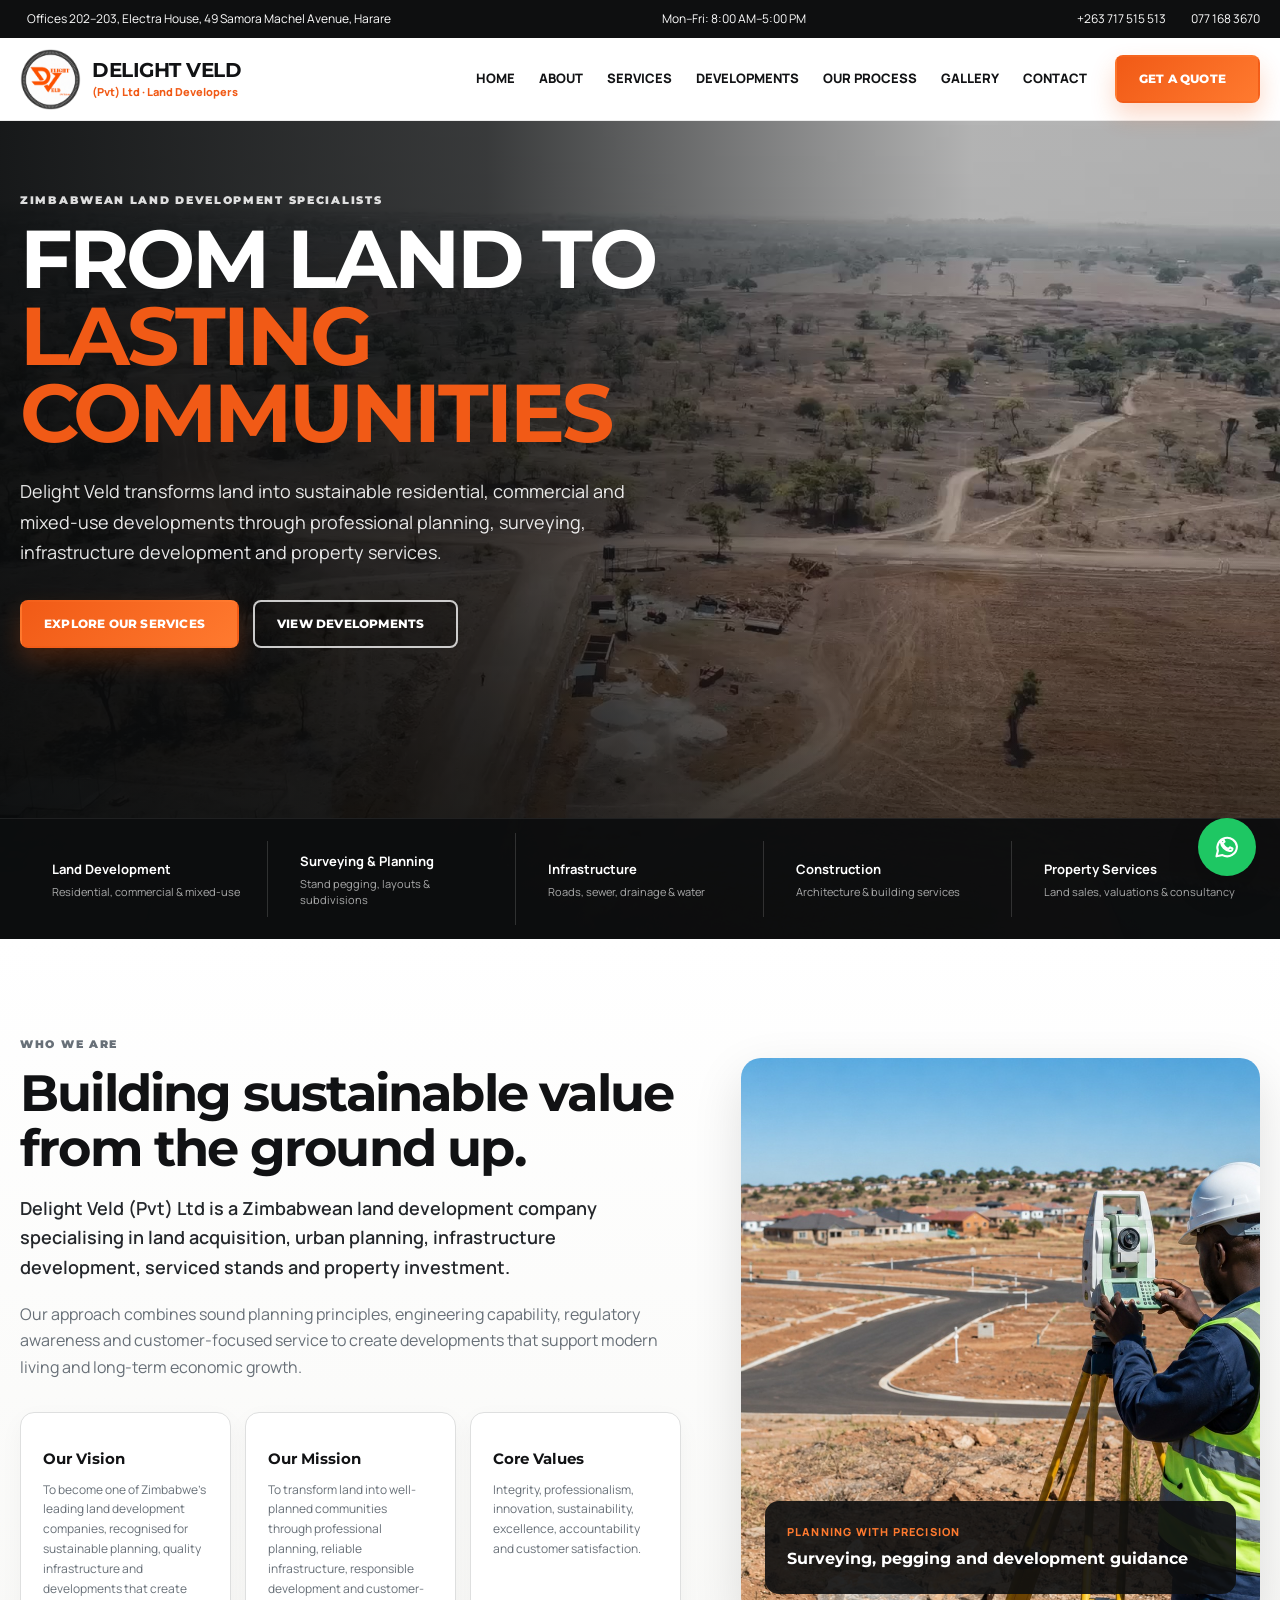
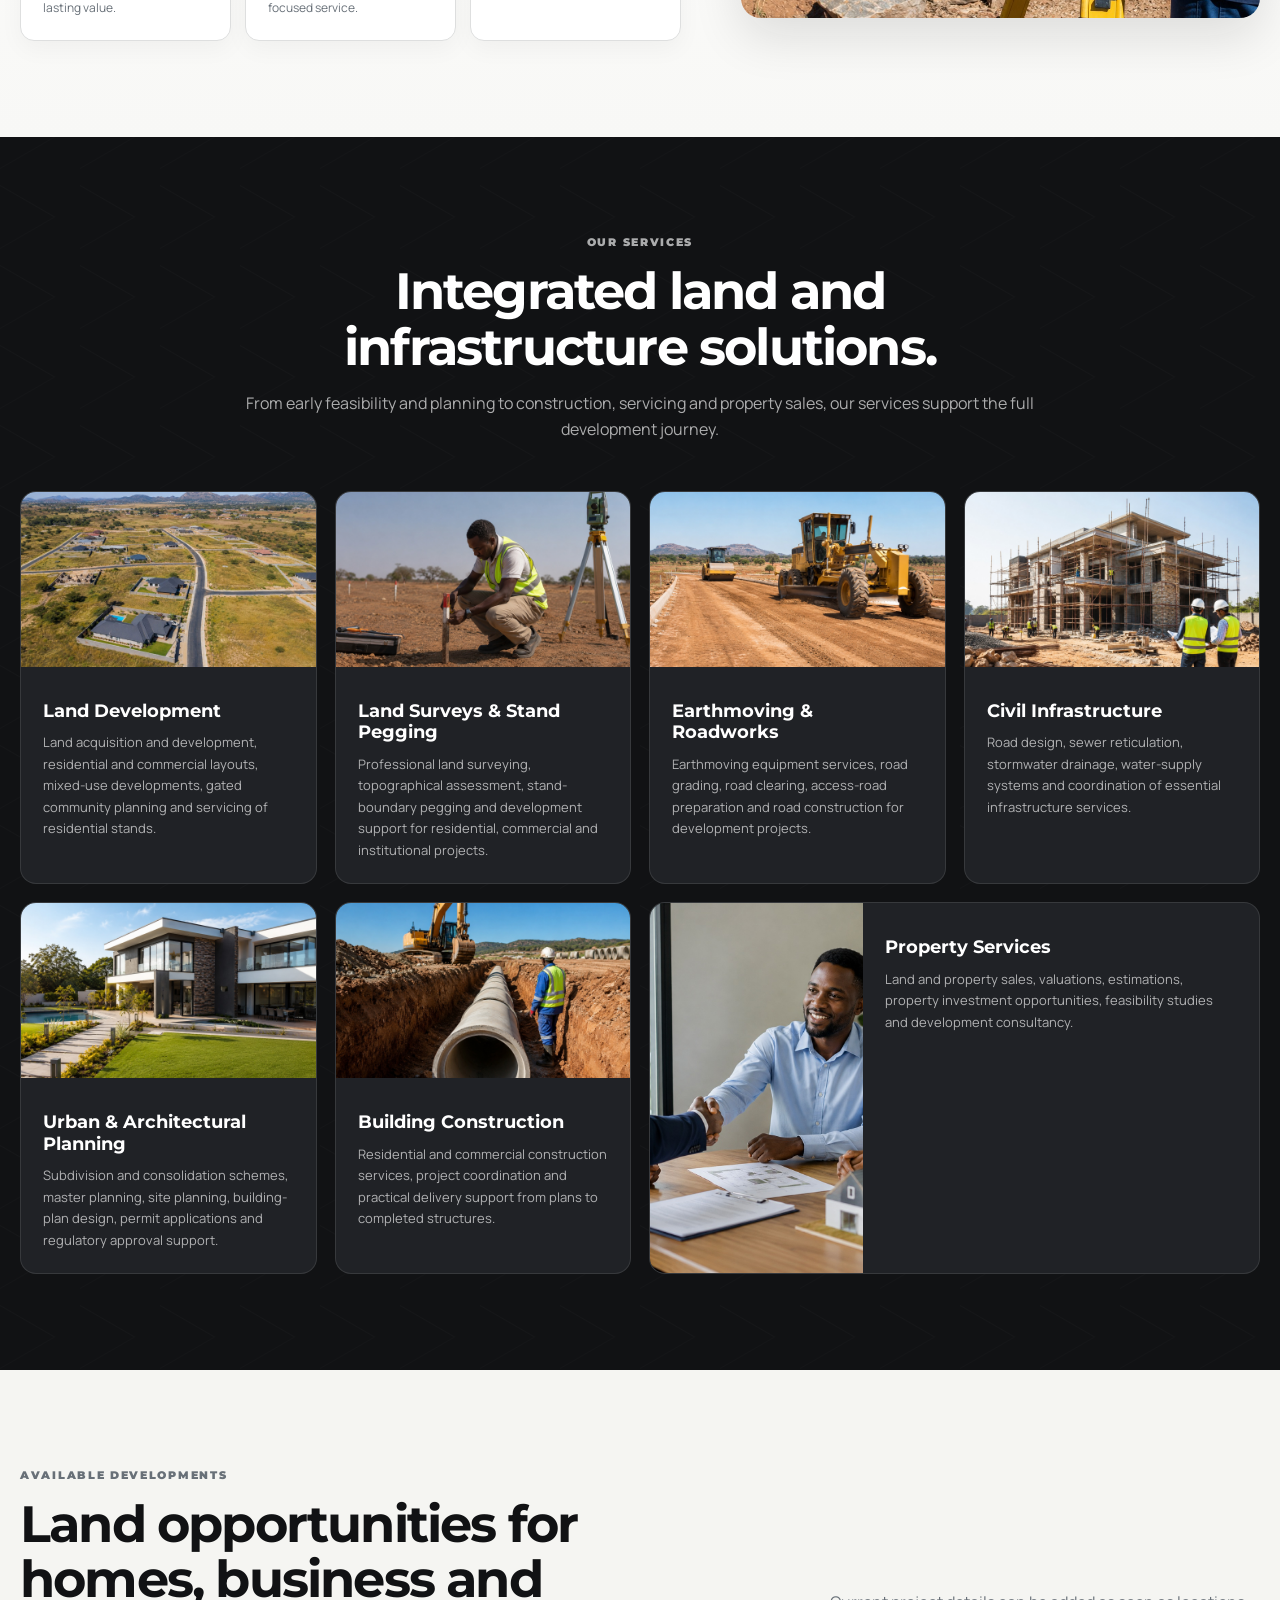
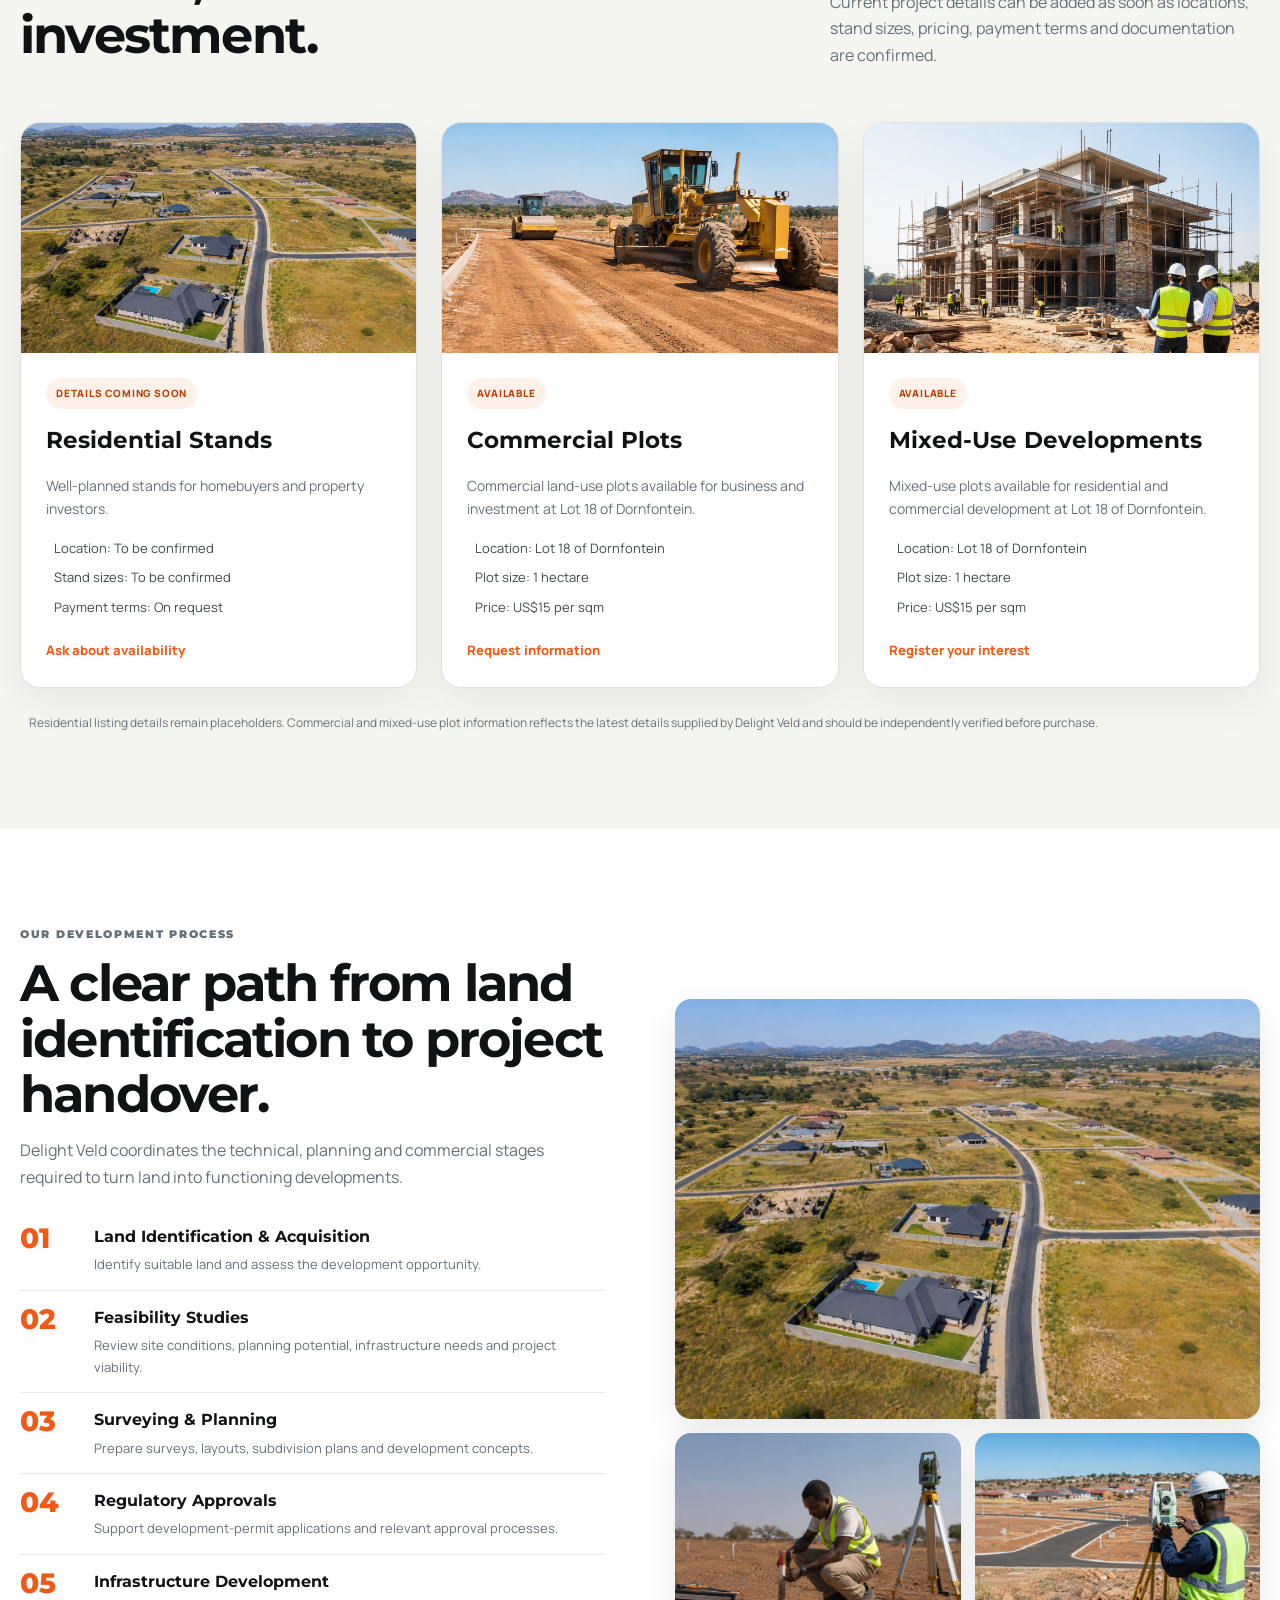
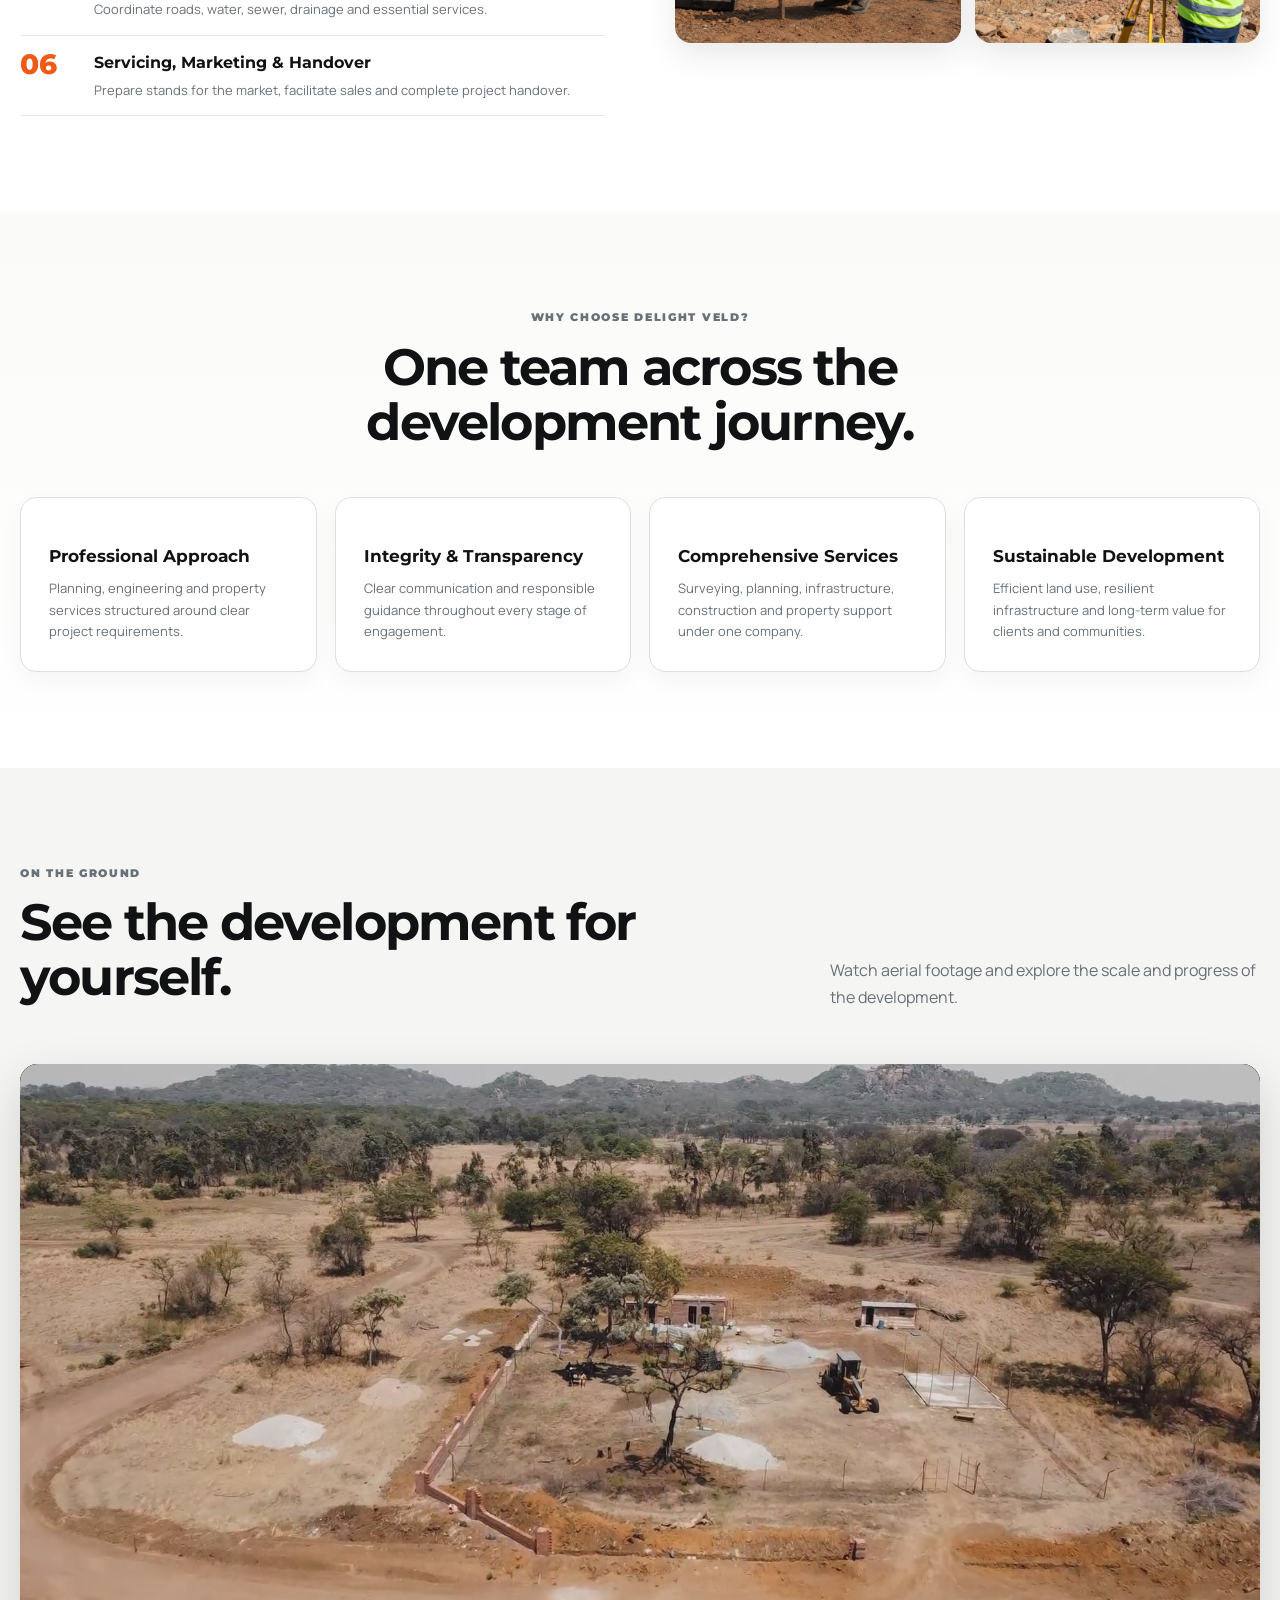
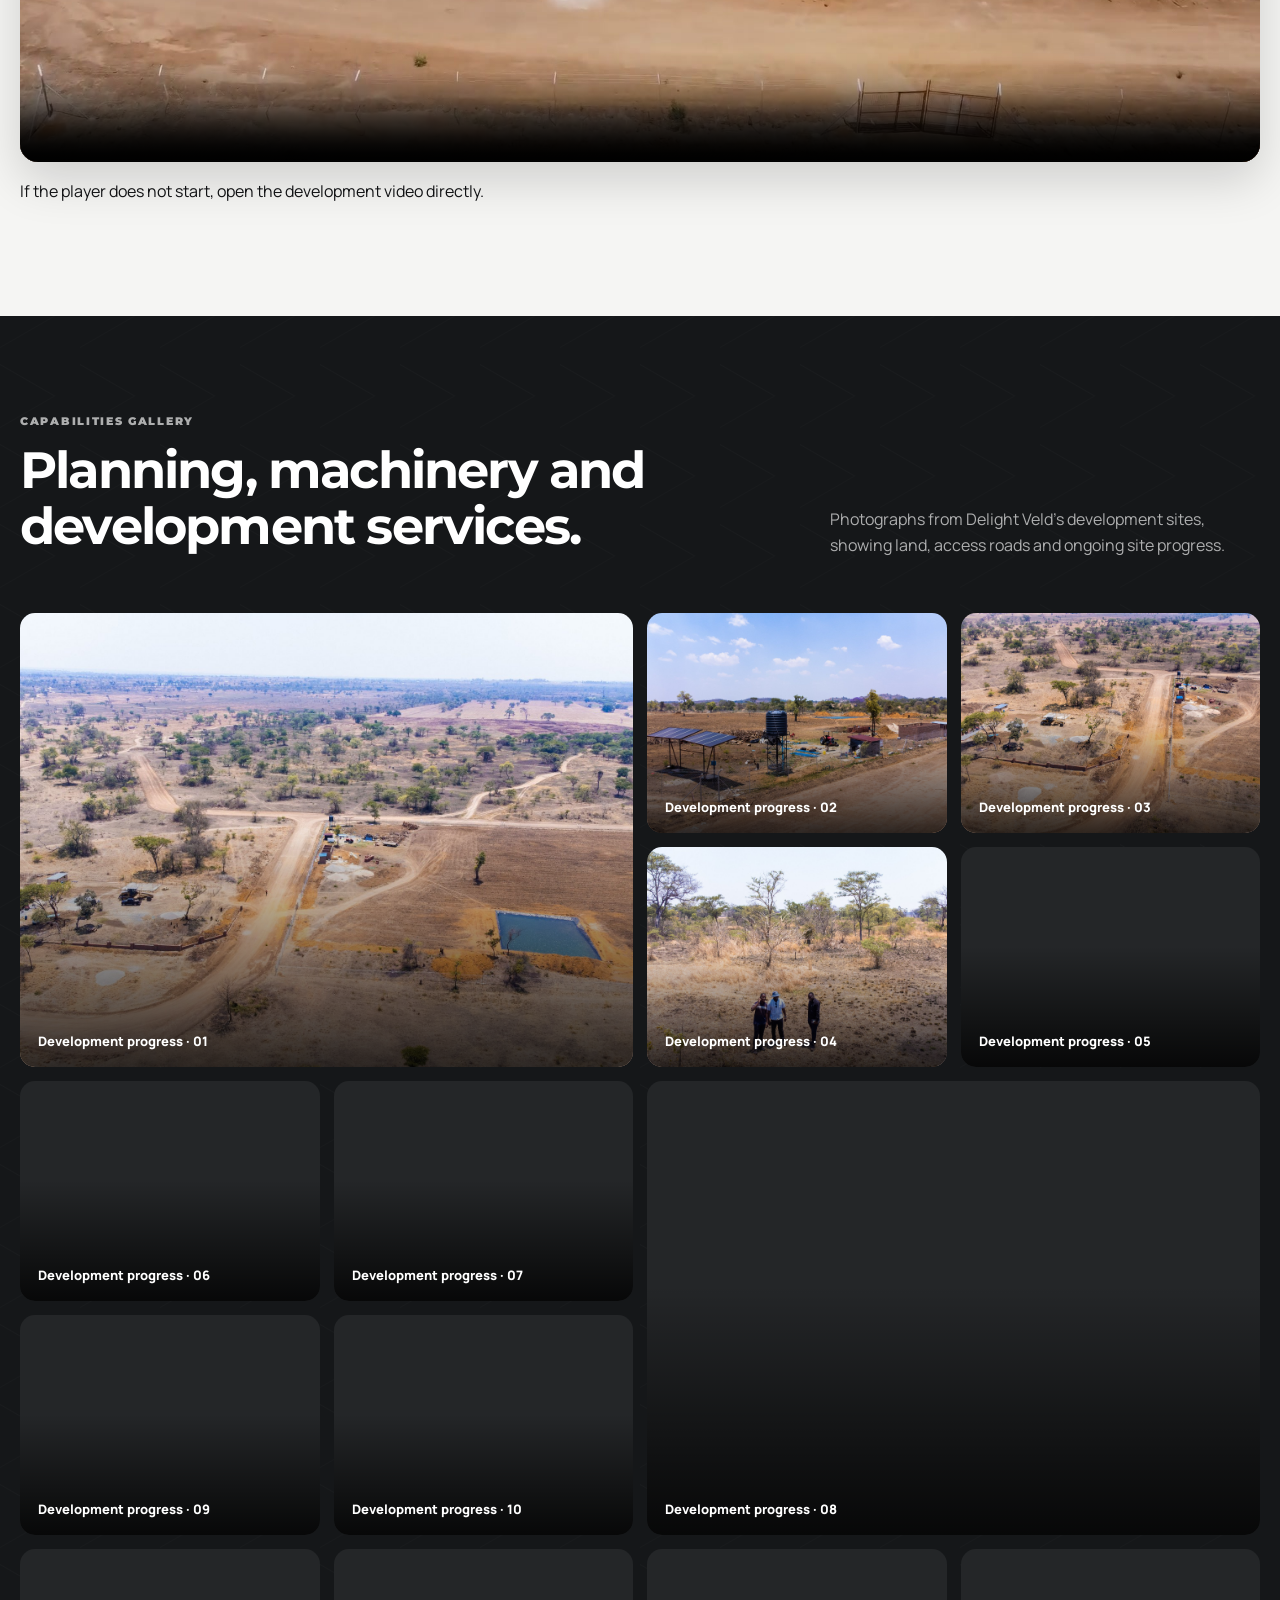
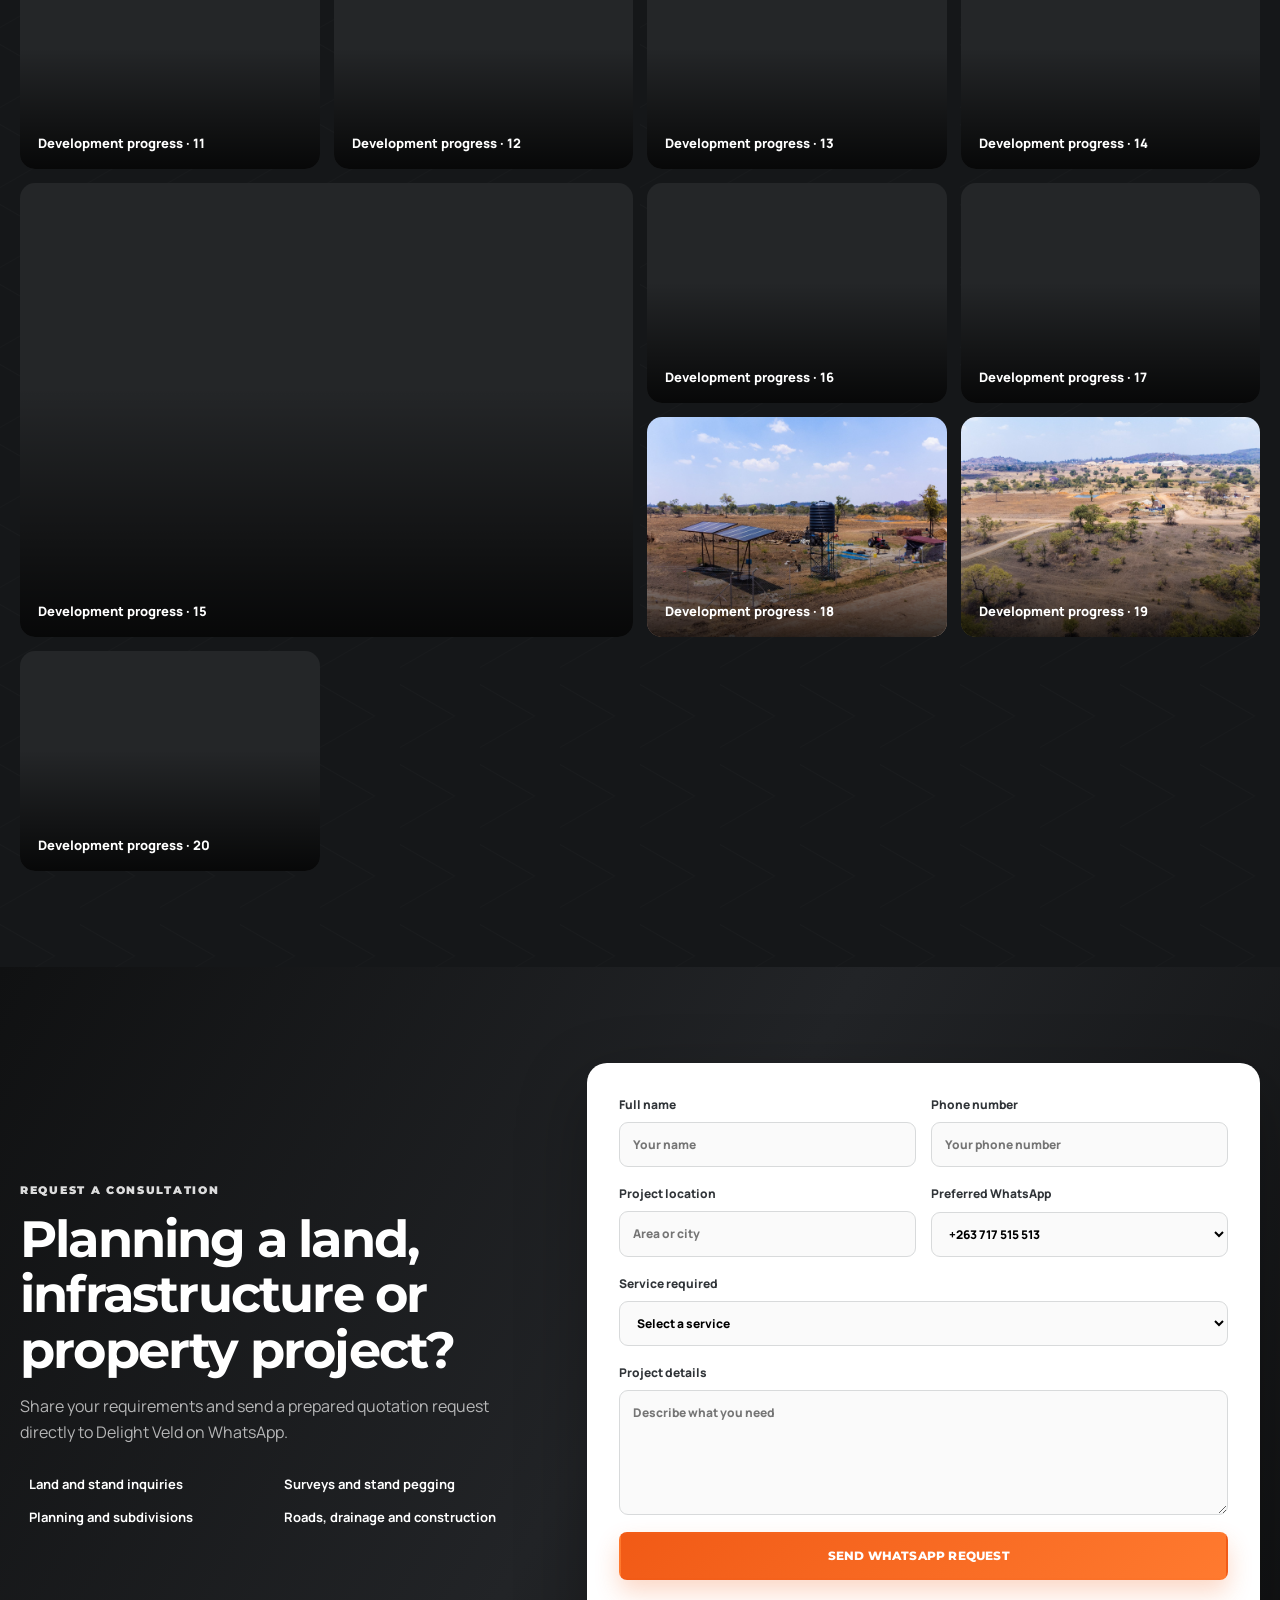
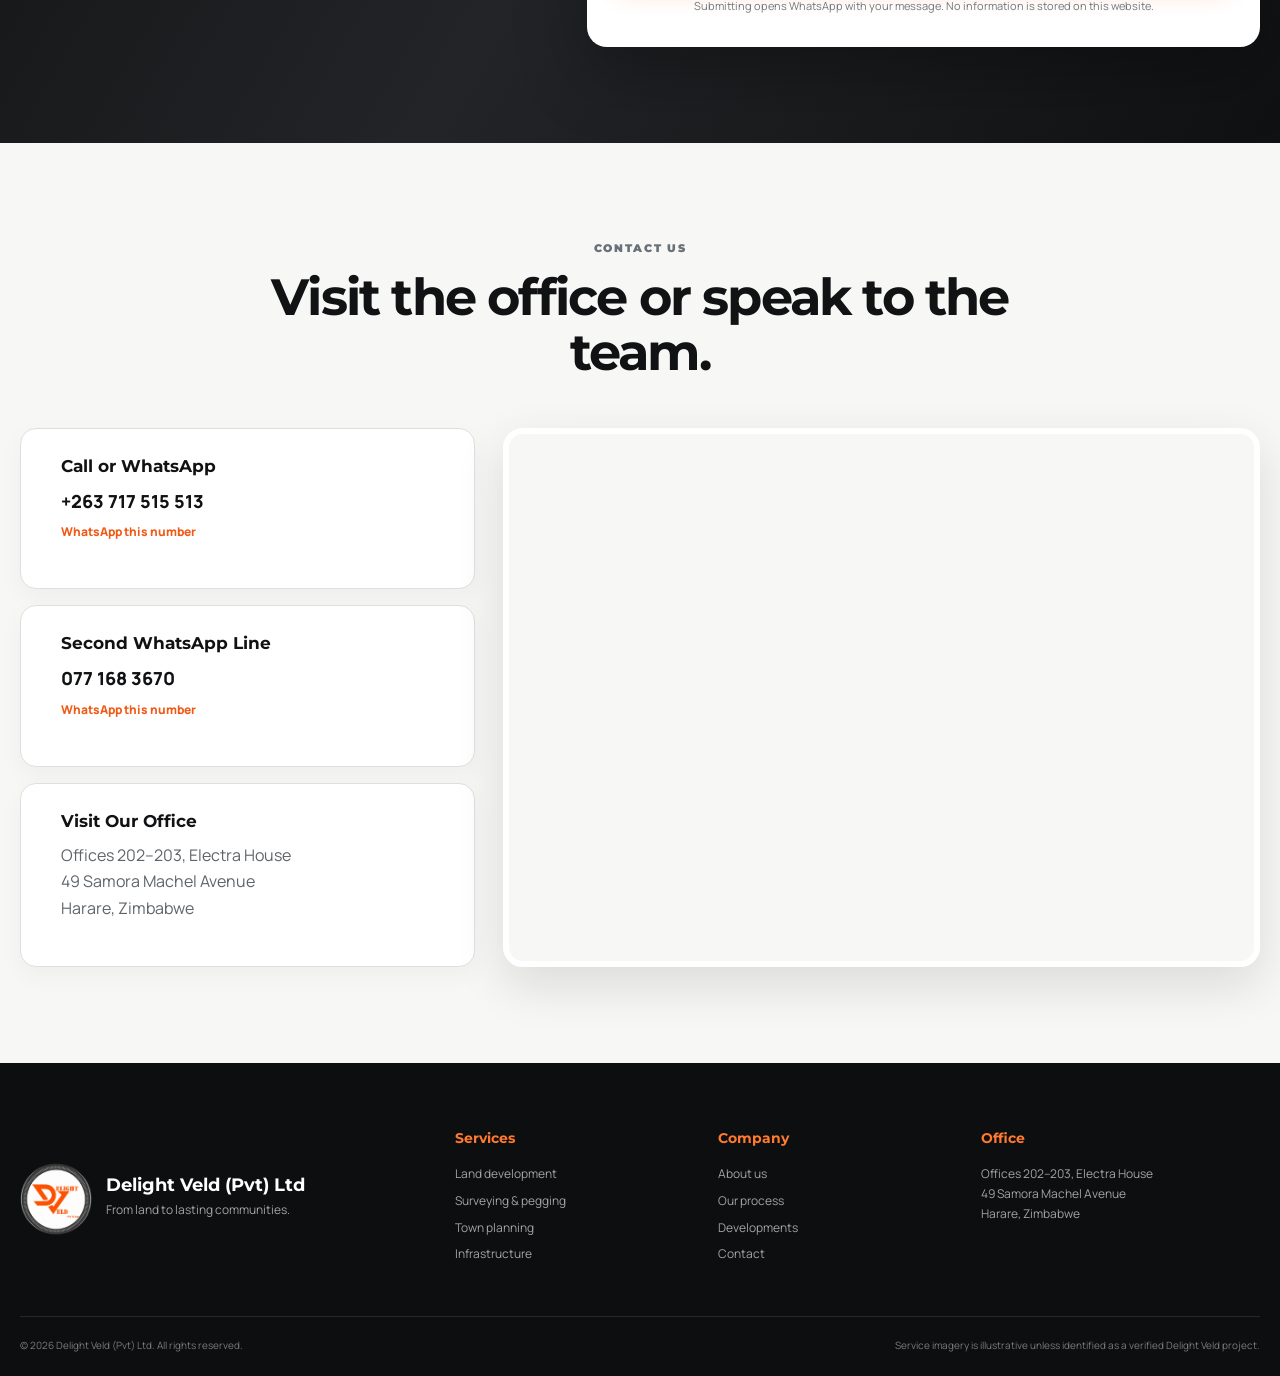
==== commit b110ea1f: "Add files via upload" ====
--- a/index.html
+++ b/index.html
@@ -79,12 +79,12 @@
 
   <main id="main">
     <section class="hero" id="home">
-      <div class="hero-media" aria-hidden="true">
+      <div class="hero-media">
         <video class="hero-video" autoplay muted loop playsinline preload="metadata" poster="assets/development-aerial-poster.jpg" aria-hidden="true">
-          <source src="https://media.delightveld.com/Videos/Veld%20vids/ROYALTY_FREE_Business_Technology_Music___Presentation_Background_Music_Royalty_Free_by_MUSIC4VIDEO%28256k%294694716499962003580_1.mp4" type="video/mp4" />
+          <source src="assets/videos/homepage-aerial.mp4" type="video/mp4" />
         </video>
-      </div>
-      <button class="hero-video-play" type="button" aria-label="Play homepage video" hidden><span aria-hidden="true">▶</span> Play video</button>
+        <button class="hero-video-play" type="button" hidden>Play background video</button>
+      </div>
       <div class="hero-shade" aria-hidden="true"></div>
       <div class="container hero-content">
         <p class="eyebrow light">Zimbabwean land development specialists</p>
@@ -265,11 +265,11 @@
         </div>
         <div class="development-video-wrap">
           <video class="development-video" controls playsinline preload="metadata" poster="assets/development-film-poster.jpg">
-            <source src="https://media.delightveld.com/Videos/Veld%20vids/ROYALTY_FREE_Business_Technology_Music___Presentation_Background_Music_Royalty_Free_by_MUSIC4VIDEO%28256k%29.mp4" type="video/mp4" />
+            <source src="assets/videos/development-overview.mp4" type="video/mp4" />
             Your browser does not support HTML video.
           </video>
         </div>
-        <p class="video-fallback">If the player does not start, <a href="https://media.delightveld.com/Videos/Veld%20vids/ROYALTY_FREE_Business_Technology_Music___Presentation_Background_Music_Royalty_Free_by_MUSIC4VIDEO%28256k%29.mp4" target="_blank" rel="noopener">open the development video directly</a>.</p>
+        <p class="video-fallback">If the player does not start, <a href="assets/videos/development-overview.mp4" target="_blank" rel="noopener">open the development video directly</a>.</p>
       </div>
     </section>
 
@@ -280,28 +280,28 @@
           <p>Photographs from Delight Veld’s development sites, showing land, access roads and ongoing site progress.</p>
         </div>
         <div class="gallery-grid">
-          <button class="gallery-item wide" data-image="https://media.delightveld.com/Images/1000997501.jpg" aria-label="View Delight Veld development photograph 1"><img data-fallback="assets/hero-earthmoving.jpg" src="https://media.delightveld.com/Images/1000997501.jpg" alt="Delight Veld land development and site progress photograph 1" loading="lazy" decoding="async"><span>Development progress · 01</span></button>
-          <button class="gallery-item" data-image="https://media.delightveld.com/Images/1000997502.jpg" aria-label="View Delight Veld development photograph 2"><img data-fallback="assets/surveying-development.jpg" src="https://media.delightveld.com/Images/1000997502.jpg" alt="Delight Veld land development and site progress photograph 2" loading="lazy" decoding="async"><span>Development progress · 02</span></button>
-          <button class="gallery-item" data-image="https://media.delightveld.com/Images/1000997503.jpg" aria-label="View Delight Veld development photograph 3"><img data-fallback="assets/serviced-land.jpg" src="https://media.delightveld.com/Images/1000997503.jpg" alt="Delight Veld land development and site progress photograph 3" loading="lazy" decoding="async"><span>Development progress · 03</span></button>
-          <button class="gallery-item" data-image="https://media.delightveld.com/Images/1000997520.jpg" aria-label="View Delight Veld development photograph 4"><img data-fallback="assets/road-construction.jpg" src="https://media.delightveld.com/Images/1000997520.jpg" alt="Delight Veld land development and site progress photograph 4" loading="lazy" decoding="async"><span>Development progress · 04</span></button>
-          <button class="gallery-item" data-image="https://media.delightveld.com/Images/1000997528.jpg" aria-label="View Delight Veld development photograph 5"><img data-fallback="assets/building-construction.jpg" src="https://media.delightveld.com/Images/1000997528.jpg" alt="Delight Veld land development and site progress photograph 5" loading="lazy" decoding="async"><span>Development progress · 05</span></button>
-          <button class="gallery-item" data-image="https://media.delightveld.com/Images/1000997529.jpg" aria-label="View Delight Veld development photograph 6"><img data-fallback="assets/architectural-planning.jpg" src="https://media.delightveld.com/Images/1000997529.jpg" alt="Delight Veld land development and site progress photograph 6" loading="lazy" decoding="async"><span>Development progress · 06</span></button>
-          <button class="gallery-item" data-image="https://media.delightveld.com/Images/1000997535.jpg" aria-label="View Delight Veld development photograph 7"><img data-fallback="assets/land-development.jpg" src="https://media.delightveld.com/Images/1000997535.jpg" alt="Delight Veld land development and site progress photograph 7" loading="lazy" decoding="async"><span>Development progress · 07</span></button>
-          <button class="gallery-item wide" data-image="https://media.delightveld.com/Images/1000997538.jpg" aria-label="View Delight Veld development photograph 8"><img data-fallback="assets/survey-field.jpg" src="https://media.delightveld.com/Images/1000997538.jpg" alt="Delight Veld land development and site progress photograph 8" loading="lazy" decoding="async"><span>Development progress · 08</span></button>
-          <button class="gallery-item" data-image="https://media.delightveld.com/Images/1000997541.jpg" aria-label="View Delight Veld development photograph 9"><img data-fallback="assets/sewer-drainage.jpg" src="https://media.delightveld.com/Images/1000997541.jpg" alt="Delight Veld land development and site progress photograph 9" loading="lazy" decoding="async"><span>Development progress · 09</span></button>
-          <button class="gallery-item" data-image="https://media.delightveld.com/Images/1000997542.jpg" aria-label="View Delight Veld development photograph 10"><img data-fallback="assets/commercial-plots.jpg" src="https://media.delightveld.com/Images/1000997542.jpg" alt="Delight Veld land development and site progress photograph 10" loading="lazy" decoding="async"><span>Development progress · 10</span></button>
-          <button class="gallery-item" data-image="https://media.delightveld.com/Images/1000997544.jpg" aria-label="View Delight Veld development photograph 11"><img data-fallback="assets/residential-plots.jpg" src="https://media.delightveld.com/Images/1000997544.jpg" alt="Delight Veld land development and site progress photograph 11" loading="lazy" decoding="async"><span>Development progress · 11</span></button>
-          <button class="gallery-item" data-image="https://media.delightveld.com/Images/Vp2/1000997501.jpg" aria-label="View Delight Veld development photograph 12"><img data-fallback="assets/property-services.jpg" src="https://media.delightveld.com/Images/Vp2/1000997501.jpg" alt="Delight Veld land development and site progress photograph 12" loading="lazy" decoding="async"><span>Development progress · 12</span></button>
-          <button class="gallery-item" data-image="https://media.delightveld.com/Images/Vp2/1000997511.jpg" aria-label="View Delight Veld development photograph 13"><img data-fallback="assets/mixed-use-development.jpg" src="https://media.delightveld.com/Images/Vp2/1000997511.jpg" alt="Delight Veld land development and site progress photograph 13" loading="lazy" decoding="async"><span>Development progress · 13</span></button>
-          <button class="gallery-item" data-image="https://media.delightveld.com/Images/Vp2/1000997524.jpg" aria-label="View Delight Veld development photograph 14"><img data-fallback="assets/road-network.jpg" src="https://media.delightveld.com/Images/Vp2/1000997524.jpg" alt="Delight Veld land development and site progress photograph 14" loading="lazy" decoding="async"><span>Development progress · 14</span></button>
-          <button class="gallery-item wide" data-image="https://media.delightveld.com/Images/Vp2/1000997527.jpg" aria-label="View Delight Veld development photograph 15"><img data-fallback="assets/surveying-pegging.jpg" src="https://media.delightveld.com/Images/Vp2/1000997527.jpg" alt="Delight Veld land development and site progress photograph 15" loading="lazy" decoding="async"><span>Development progress · 15</span></button>
-          <button class="gallery-item" data-image="https://media.delightveld.com/Images/Vp2/1000997531.jpg" aria-label="View Delight Veld development photograph 16"><img data-fallback="assets/hero-earthmoving.jpg" src="https://media.delightveld.com/Images/Vp2/1000997531.jpg" alt="Delight Veld land development and site progress photograph 16" loading="lazy" decoding="async"><span>Development progress · 16</span></button>
-          <button class="gallery-item" data-image="https://media.delightveld.com/Images/Vp2/1000997537.jpg" aria-label="View Delight Veld development photograph 17"><img data-fallback="assets/surveying-development.jpg" src="https://media.delightveld.com/Images/Vp2/1000997537.jpg" alt="Delight Veld land development and site progress photograph 17" loading="lazy" decoding="async"><span>Development progress · 17</span></button>
-          <button class="gallery-item" data-image="https://media.delightveld.com/Images/Vp2/1000997539.jpg" aria-label="View Delight Veld development photograph 18"><img data-fallback="assets/serviced-land.jpg" src="https://media.delightveld.com/Images/Vp2/1000997539.jpg" alt="Delight Veld land development and site progress photograph 18" loading="lazy" decoding="async"><span>Development progress · 18</span></button>
-          <button class="gallery-item" data-image="https://media.delightveld.com/Images/Vp2/1000997541.jpg" aria-label="View Delight Veld development photograph 19"><img data-fallback="assets/road-construction.jpg" src="https://media.delightveld.com/Images/Vp2/1000997541.jpg" alt="Delight Veld land development and site progress photograph 19" loading="lazy" decoding="async"><span>Development progress · 19</span></button>
-          <button class="gallery-item" data-image="https://media.delightveld.com/Images/Vp2/1000997545.jpg" aria-label="View Delight Veld development photograph 20"><img data-fallback="assets/building-construction.jpg" src="https://media.delightveld.com/Images/Vp2/1000997545.jpg" alt="Delight Veld land development and site progress photograph 20" loading="lazy" decoding="async"><span>Development progress · 20</span></button>
-        </div>
-      </div>
+          <button class="gallery-item wide" data-image="assets/gallery/development-01.jpg" aria-label="View Delight Veld development photograph 1"><img src="assets/gallery/development-01.jpg" alt="Delight Veld development site photograph 1" loading="lazy" decoding="async"><span>Development progress · 01</span></button>
+          <button class="gallery-item" data-image="assets/gallery/development-02.jpg" aria-label="View Delight Veld development photograph 2"><img src="assets/gallery/development-02.jpg" alt="Delight Veld development site photograph 2" loading="lazy" decoding="async"><span>Development progress · 02</span></button>
+          <button class="gallery-item" data-image="assets/gallery/development-03.jpg" aria-label="View Delight Veld development photograph 3"><img src="assets/gallery/development-03.jpg" alt="Delight Veld development site photograph 3" loading="lazy" decoding="async"><span>Development progress · 03</span></button>
+          <button class="gallery-item" data-image="assets/gallery/development-04.jpg" aria-label="View Delight Veld development photograph 4"><img src="assets/gallery/development-04.jpg" alt="Delight Veld development site photograph 4" loading="lazy" decoding="async"><span>Development progress · 04</span></button>
+          <button class="gallery-item" data-image="assets/gallery/development-05.jpg" aria-label="View Delight Veld development photograph 5"><img src="assets/gallery/development-05.jpg" alt="Delight Veld development site photograph 5" loading="lazy" decoding="async"><span>Development progress · 05</span></button>
+          <button class="gallery-item" data-image="assets/gallery/development-06.jpg" aria-label="View Delight Veld development photograph 6"><img src="assets/gallery/development-06.jpg" alt="Delight Veld development site photograph 6" loading="lazy" decoding="async"><span>Development progress · 06</span></button>
+          <button class="gallery-item" data-image="assets/gallery/development-07.jpg" aria-label="View Delight Veld development photograph 7"><img src="assets/gallery/development-07.jpg" alt="Delight Veld development site photograph 7" loading="lazy" decoding="async"><span>Development progress · 07</span></button>
+          <button class="gallery-item wide" data-image="assets/gallery/development-08.jpg" aria-label="View Delight Veld development photograph 8"><img src="assets/gallery/development-08.jpg" alt="Delight Veld development site photograph 8" loading="lazy" decoding="async"><span>Development progress · 08</span></button>
+          <button class="gallery-item" data-image="assets/gallery/development-09.jpg" aria-label="View Delight Veld development photograph 9"><img src="assets/gallery/development-09.jpg" alt="Delight Veld development site photograph 9" loading="lazy" decoding="async"><span>Development progress · 09</span></button>
+          <button class="gallery-item" data-image="assets/gallery/development-10.jpg" aria-label="View Delight Veld development photograph 10"><img src="assets/gallery/development-10.jpg" alt="Delight Veld development site photograph 10" loading="lazy" decoding="async"><span>Development progress · 10</span></button>
+          <button class="gallery-item" data-image="assets/gallery/development-11.jpg" aria-label="View Delight Veld development photograph 11"><img src="assets/gallery/development-11.jpg" alt="Delight Veld development site photograph 11" loading="lazy" decoding="async"><span>Development progress · 11</span></button>
+          <button class="gallery-item" data-image="assets/gallery/development-12.jpg" aria-label="View Delight Veld development photograph 12"><img src="assets/gallery/development-12.jpg" alt="Delight Veld development site photograph 12" loading="lazy" decoding="async"><span>Development progress · 12</span></button>
+          <button class="gallery-item" data-image="assets/gallery/development-13.jpg" aria-label="View Delight Veld development photograph 13"><img src="assets/gallery/development-13.jpg" alt="Delight Veld development site photograph 13" loading="lazy" decoding="async"><span>Development progress · 13</span></button>
+          <button class="gallery-item" data-image="assets/gallery/development-14.jpg" aria-label="View Delight Veld development photograph 14"><img src="assets/gallery/development-14.jpg" alt="Delight Veld development site photograph 14" loading="lazy" decoding="async"><span>Development progress · 14</span></button>
+          <button class="gallery-item wide" data-image="assets/gallery/development-15.jpg" aria-label="View Delight Veld development photograph 15"><img src="assets/gallery/development-15.jpg" alt="Delight Veld development site photograph 15" loading="lazy" decoding="async"><span>Development progress · 15</span></button>
+          <button class="gallery-item" data-image="assets/gallery/development-16.jpg" aria-label="View Delight Veld development photograph 16"><img src="assets/gallery/development-16.jpg" alt="Delight Veld development site photograph 16" loading="lazy" decoding="async"><span>Development progress · 16</span></button>
+          <button class="gallery-item" data-image="assets/gallery/development-17.jpg" aria-label="View Delight Veld development photograph 17"><img src="assets/gallery/development-17.jpg" alt="Delight Veld development site photograph 17" loading="lazy" decoding="async"><span>Development progress · 17</span></button>
+          <button class="gallery-item" data-image="assets/gallery/development-18.jpg" aria-label="View Delight Veld development photograph 18"><img src="assets/gallery/development-18.jpg" alt="Delight Veld development site photograph 18" loading="lazy" decoding="async"><span>Development progress · 18</span></button>
+          <button class="gallery-item" data-image="assets/gallery/development-19.jpg" aria-label="View Delight Veld development photograph 19"><img src="assets/gallery/development-19.jpg" alt="Delight Veld development site photograph 19" loading="lazy" decoding="async"><span>Development progress · 19</span></button>
+          <button class="gallery-item" data-image="assets/gallery/development-20.jpg" aria-label="View Delight Veld development photograph 20"><img src="assets/gallery/development-20.jpg" alt="Delight Veld development site photograph 20" loading="lazy" decoding="async"><span>Development progress · 20</span></button>
+        </div>
+        </div>
     </section>
 
     <section class="section quote" id="quote">
@@ -392,7 +392,7 @@
   </div>
 
   <dialog class="image-modal" id="imageModal">
-    <button class="modal-close" type="button" aria-label="Close image"><svg viewBox="0 0 24 24" aria-hidden="true" fill="none" stroke="currentColor" stroke-width="2.2" stroke-linecap="round"><path d="M18 6 6 18M6 6l12 12"/></svg></button>
+    <button class="modal-close" aria-label="Close image"><i data-lucide="x"></i></button>
     <img src="" alt="Expanded gallery image" />
   </dialog>
 </body>
--- a/styles.css
+++ b/styles.css
@@ -272,38 +272,130 @@
 }
 
 
-/* Delight Veld media integration: one consolidated set of rules. */
-.hero { position:relative; overflow:hidden; }
-.hero-media { position:absolute; inset:0; z-index:0; overflow:hidden; background-image:url('assets/development-aerial-poster.jpg'); background-size:cover; background-position:center 56%; }
-.hero-video { position:absolute; inset:0; display:block; width:100%; height:100%; object-fit:cover; object-position:center 56%; }
-.hero-shade { z-index:1; pointer-events:none; }
-.hero-content, .hero-capabilities { position:relative; z-index:2; }
-.hero-video-play { position:absolute; z-index:4; right:20px; top:20px; display:inline-flex; align-items:center; gap:9px; border:1px solid rgba(255,255,255,.55); border-radius:999px; padding:10px 15px; color:#fff; background:rgba(0,0,0,.55); font-weight:800; cursor:pointer; }
-.hero-video-play[hidden] { display:none !important; }
-.hero-video-play span { font-size:13px; }
+/* Delight Veld R2 media integration */
+.hero-media { overflow: hidden; }
+.hero-video { position:absolute; inset:0; width:100%; height:100%; object-fit:cover; object-position:center 58%; }
 .development-film { background:#f5f5f3; }
 .development-video-wrap { overflow:hidden; border-radius:18px; background:#101214; box-shadow:0 18px 48px rgba(0,0,0,.16); }
 .development-video { display:block; width:100%; max-height:720px; aspect-ratio:16/9; object-fit:contain; background:#080909; }
-.video-fallback { margin-top:12px; font-size:13px; color:#687078; }
-.video-fallback a { color:#d94d0d; font-weight:800; text-decoration:underline; }
+.gallery-grid { grid-auto-rows:220px; }
 .gallery-item img { background:#242628; }
-.gallery-item img.image-failed { visibility:hidden; }
+@media (max-width:700px) {
+  /* Keep the muted, inline hero footage visible on phones as well as desktop. */
+  .hero-video { display:block; width:100%; height:100%; object-fit:cover; object-position:center 55%; }
+  .hero-media { background-image:url('assets/development-aerial-poster.jpg'); background-position:center 52%; }
+  .gallery-grid { grid-template-columns:repeat(2,minmax(0,1fr)); grid-auto-rows:170px; }
+  .gallery-item.wide { grid-column:1/-1; grid-row:span 1; }
+  .development-video-wrap { border-radius:12px; }
+}
+/* Hero video remains visible even when reduced-motion is enabled; playback is muted and user-controlled by browser policy. */
+
+
+/* Mobile refinement: compact hero, balanced type and a usable video player. */
+@media (max-width:760px) {
+  .hero { min-height:0; display:flex; flex-direction:column; justify-content:flex-start; }
+  .hero-content { padding-top:clamp(42px,9vh,68px); padding-bottom:42px; }
+  .hero h1 { max-width:12ch; font-size:clamp(2.35rem,9.2vw,3.35rem); line-height:.98; letter-spacing:-1.7px; margin-bottom:20px; }
+  .hero-copy { max-width:38rem; font-size:15.5px; line-height:1.65; margin-bottom:24px; }
+  .hero-actions { display:grid; grid-template-columns:1fr; gap:11px; }
+  .hero-actions .button { width:100%; min-height:52px; padding-inline:16px; }
+  .hero-capabilities { position:relative; inset:auto; }
+  .capability-grid { min-height:0; grid-template-columns:1fr 1fr; padding:8px 0; }
+  .capability-grid > div { padding:14px 8px; gap:10px; min-width:0; }
+  .capability-grid > div:last-child { grid-column:1/-1; }
+  .capability-grid svg { width:25px; height:25px; }
+  .capability-grid strong { font-size:12px; }
+  .capability-grid small { font-size:10px; }
+  .section { padding:54px 0; }
+  .section-heading { margin-bottom:26px; }
+  .section-heading h2, .about h2, .process h2, .quote h2 { font-size:clamp(29px,7.8vw,36px); line-height:1.08; letter-spacing:-1.2px; }
+  .split-heading { display:grid; gap:10px; }
+  .split-heading > p { margin:0; font-size:15px; line-height:1.6; }
+  .development-video { width:100%; height:auto; aspect-ratio:16/9; max-height:none; object-fit:contain; }
+  .development-video-wrap { border-radius:12px; }
+  .video-fallback { margin:12px 0 0; font-size:13px; }
+}
+@media (max-width:420px) {
+  .brand img { width:46px; height:46px; }
+  .brand strong { font-size:15px; }
+  .hero h1 { font-size:clamp(2.2rem,9vw,2.7rem); }
+  .container { width:calc(100% - 32px); }
+}
+
+/* Mobile video playback correction: retain inline muted hero video in portrait. */
+
+@media (max-width:760px) {
+  .hero-media { position:absolute; inset:0; min-height:100%; }
+  .hero-video { pointer-events:none; }
+  .hero-shade { z-index:1; }
+  .hero-content, .hero-capabilities { position:relative; z-index:2; }
+}
+
+
+/* Force visible background video on all screen sizes */
+.hero-media { z-index: 0; }
+.hero-video { display: block !important; visibility: visible !important; opacity: 1 !important; }
+.hero-shade { z-index: 1; pointer-events: none; }
+.hero-content, .hero-capabilities { position: relative; z-index: 2; }
+@media (max-width:760px) { .hero { position: relative; overflow: hidden; } .hero-media { position: absolute; inset: 0; } .hero-video { width: 100%; height: 100%; object-fit: cover; } }
+
+
+/* Consolidated interaction and media fixes */
+.hero { position:relative; overflow:hidden; }
+.hero-media { position:absolute; inset:0; z-index:0; overflow:hidden; }
+.hero-video { display:block !important; position:absolute; inset:0; width:100%; height:100%; object-fit:cover; object-position:center 56%; visibility:visible !important; opacity:1 !important; }
+.hero-shade { z-index:1; pointer-events:none; }
+.hero-content, .hero-capabilities { position:relative; z-index:2; }
+.floating-main { cursor:pointer; }
+.floating-main i, .floating-main svg { display:block; width:28px; height:28px; color:#fff; stroke:currentColor; }
+.menu-toggle { cursor:pointer; color:var(--orange); }
+.menu-toggle i, .menu-toggle svg { display:block; width:27px; height:27px; }
 .image-modal[open] { display:flex; align-items:center; justify-content:center; position:fixed; inset:0; width:100vw; height:100dvh; max-width:none; max-height:none; margin:0; padding:64px 16px 20px; box-sizing:border-box; }
 .image-modal img { display:block; max-width:100%; max-height:calc(100dvh - 100px); width:auto; height:auto; object-fit:contain; }
-.modal-close svg { width:22px; height:22px; }
-.floating-main { cursor:pointer; }
-.floating-main svg { display:block; width:28px; height:28px; color:#fff; stroke:currentColor; }
-.menu-toggle { cursor:pointer; color:var(--orange); }
-.menu-toggle svg { display:block; width:27px; height:27px; }
 @media (max-width:760px) {
   .hero { min-height:790px; }
   .hero-media { inset:0; }
   .hero-video { width:100%; height:100%; object-fit:cover; object-position:center 55%; }
-  .hero-video-play { right:14px; top:14px; padding:9px 12px; font-size:12px; }
   .floating-wa { right:16px; bottom:16px; }
   .floating-main { width:56px; height:56px; }
   .image-modal { padding:60px 10px 12px; }
   .image-modal img { max-width:100%; max-height:calc(100dvh - 84px); border-radius:10px; }
   .modal-close { right:14px; top:12px; }
-  .development-video { aspect-ratio:9/16; max-height:75vh; }
-}
+}
+
+
+/* Verified local-media repair */
+.hero-video { display:block !important; visibility:visible !important; opacity:1 !important; }
+.hero-video-play {
+  position:absolute; z-index:5; left:50%; bottom:22px; transform:translateX(-50%);
+  border:1px solid rgba(255,255,255,.35); border-radius:999px; padding:11px 18px;
+  color:#fff; background:rgba(0,0,0,.76); font:700 12px Manrope,Arial,sans-serif;
+  letter-spacing:.04em; cursor:pointer;
+}
+.hero-video-play[hidden] { display:none !important; }
+.gallery-item { cursor:zoom-in; min-width:0; }
+.gallery-item img { display:block; width:100%; height:100%; object-fit:cover; }
+.image-modal[open] {
+  display:flex; align-items:center; justify-content:center; position:fixed;
+  inset:0; width:100vw; height:100dvh; max-width:none; max-height:none;
+  margin:0; padding:64px 16px 20px; box-sizing:border-box;
+}
+.image-modal img {
+  display:block; max-width:100%; max-height:calc(100dvh - 100px);
+  width:auto; height:auto; object-fit:contain;
+}
+.modal-close { position:fixed; top:14px; right:16px; z-index:3; }
+.floating-main { cursor:pointer; }
+.floating-main svg { width:28px; height:28px; display:block; }
+@media (max-width:760px) {
+  .hero-video { object-fit:cover; object-position:center 55%; }
+  .development-video { display:block; width:100%; height:auto; aspect-ratio:16/9; object-fit:contain; }
+  .gallery-grid { grid-template-columns:repeat(2,minmax(0,1fr)); grid-auto-rows:170px; }
+  .gallery-item.wide { grid-column:1/-1; }
+  .image-modal[open] { padding:58px 10px 12px; }
+  .image-modal img { max-width:100%; max-height:calc(100dvh - 84px); }
+}
+@media (max-width:420px) {
+  .gallery-grid { grid-template-columns:1fr; grid-auto-rows:220px; }
+  .gallery-item.wide { grid-column:auto; }
+}
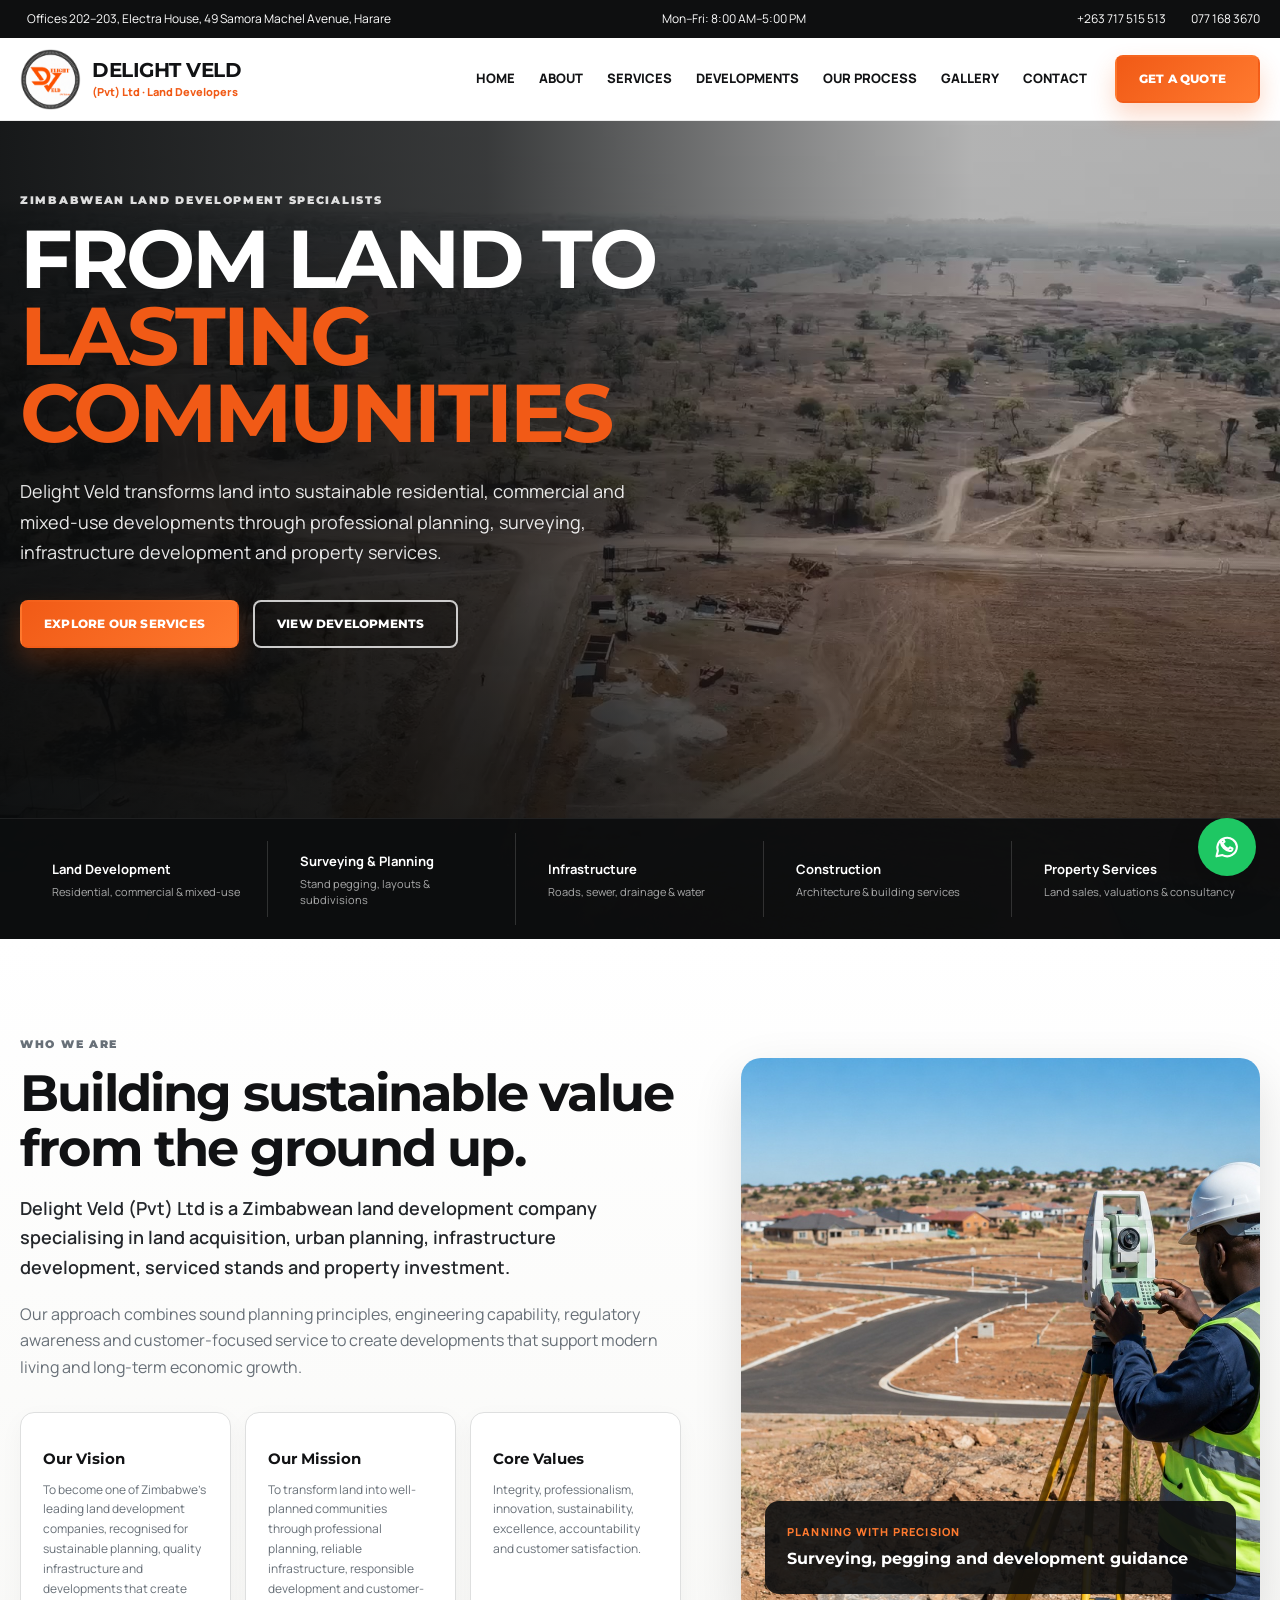
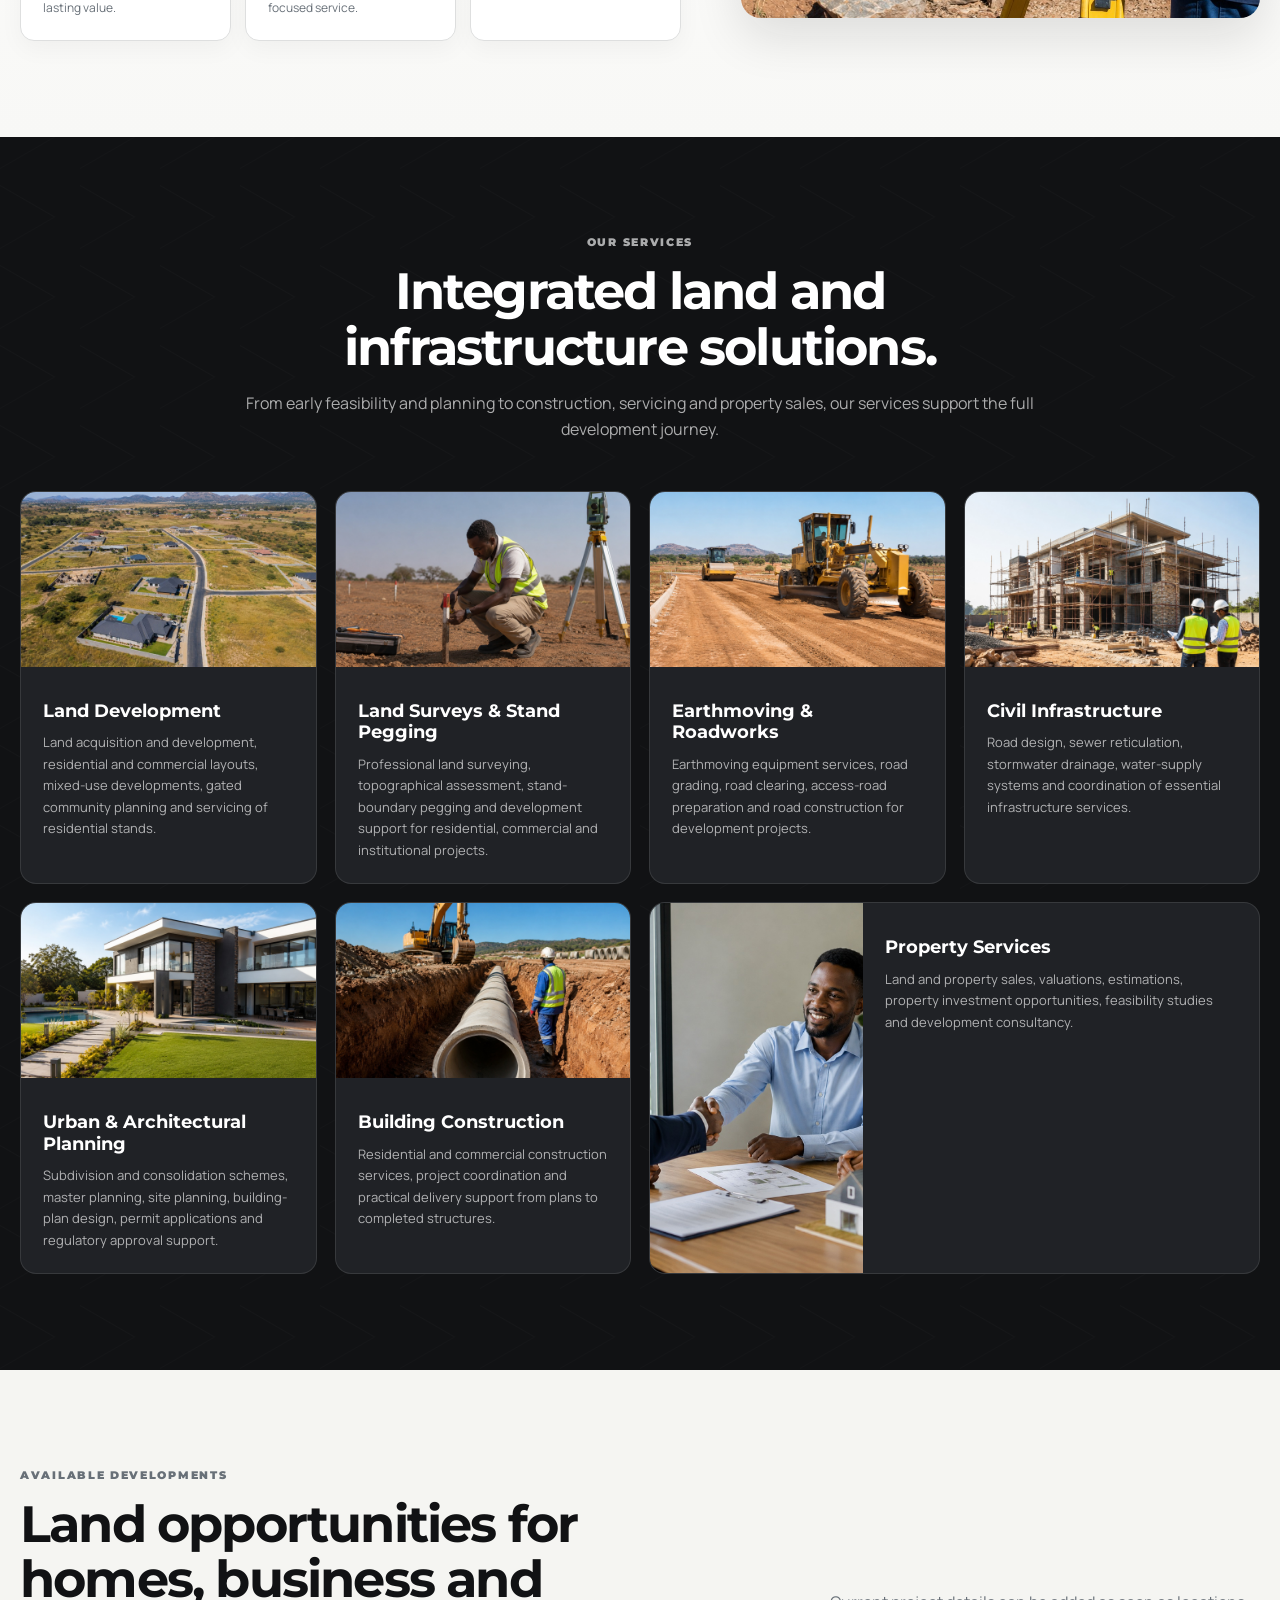
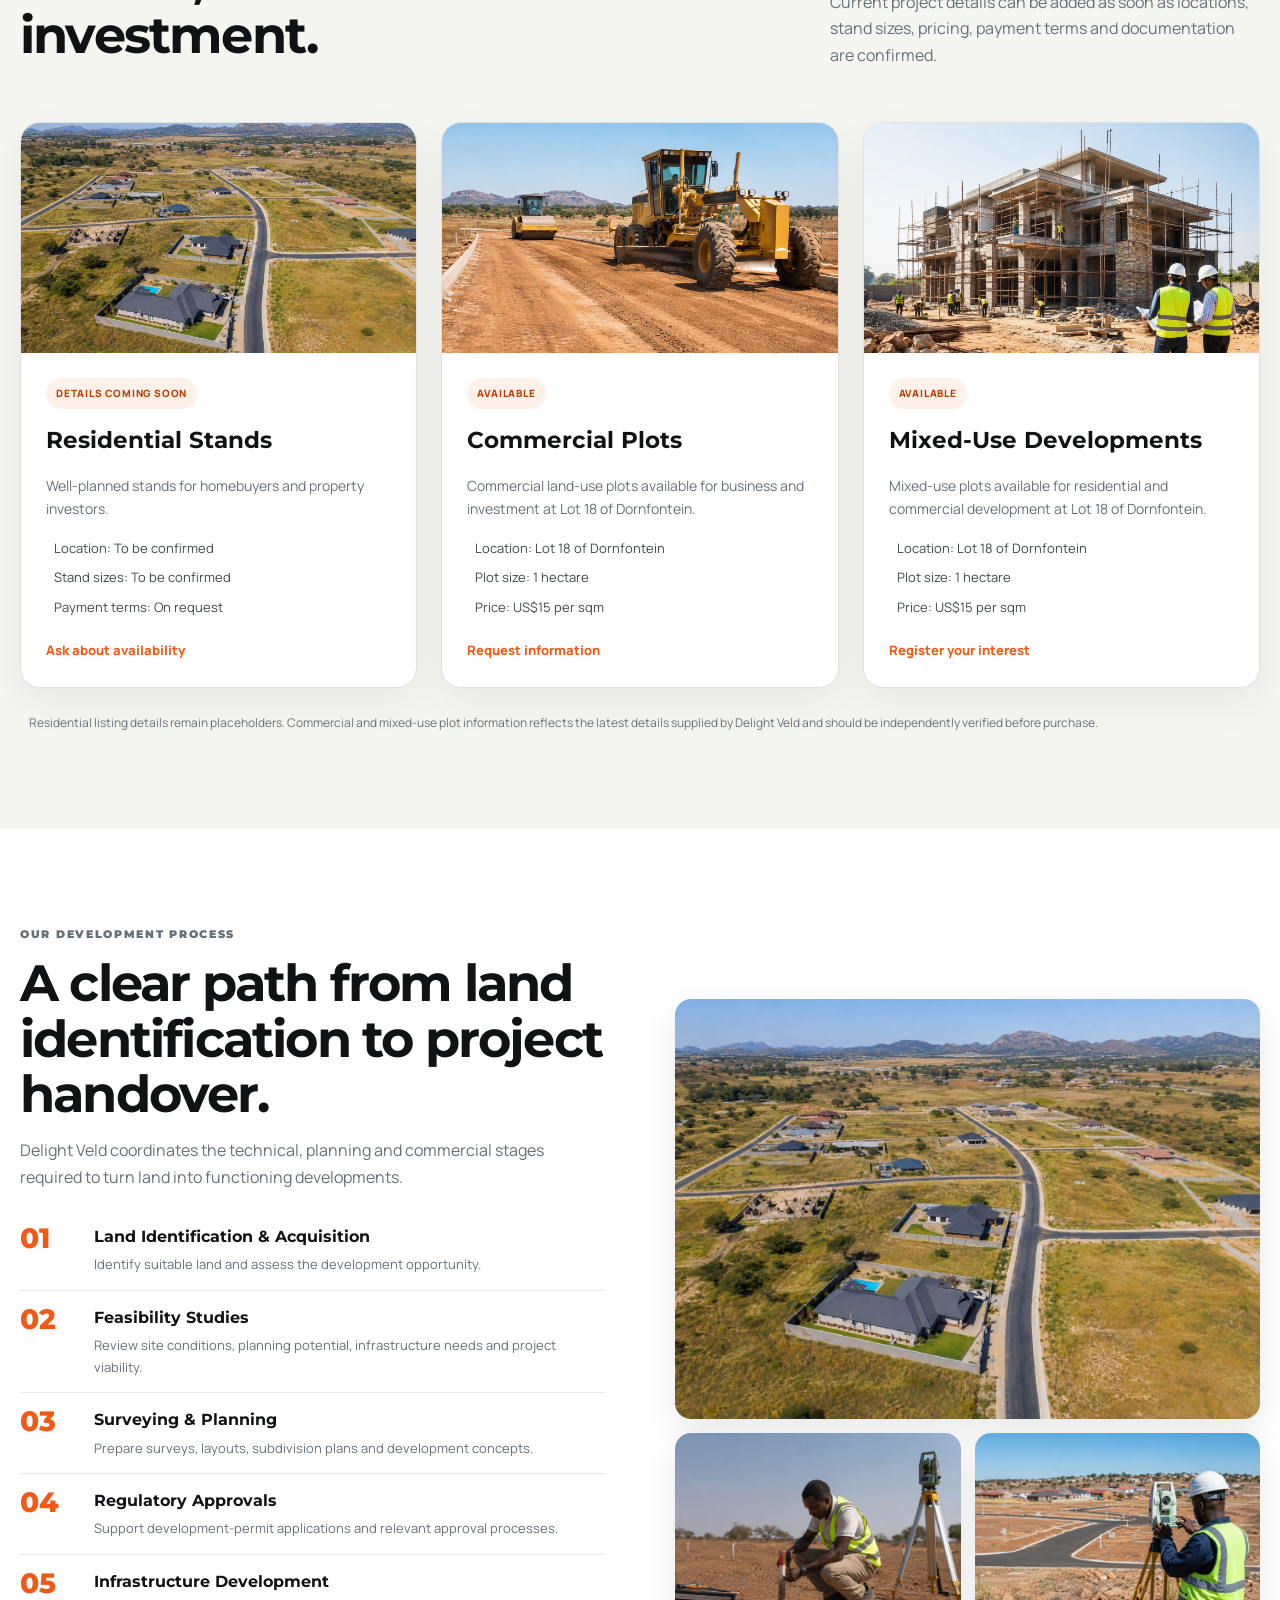
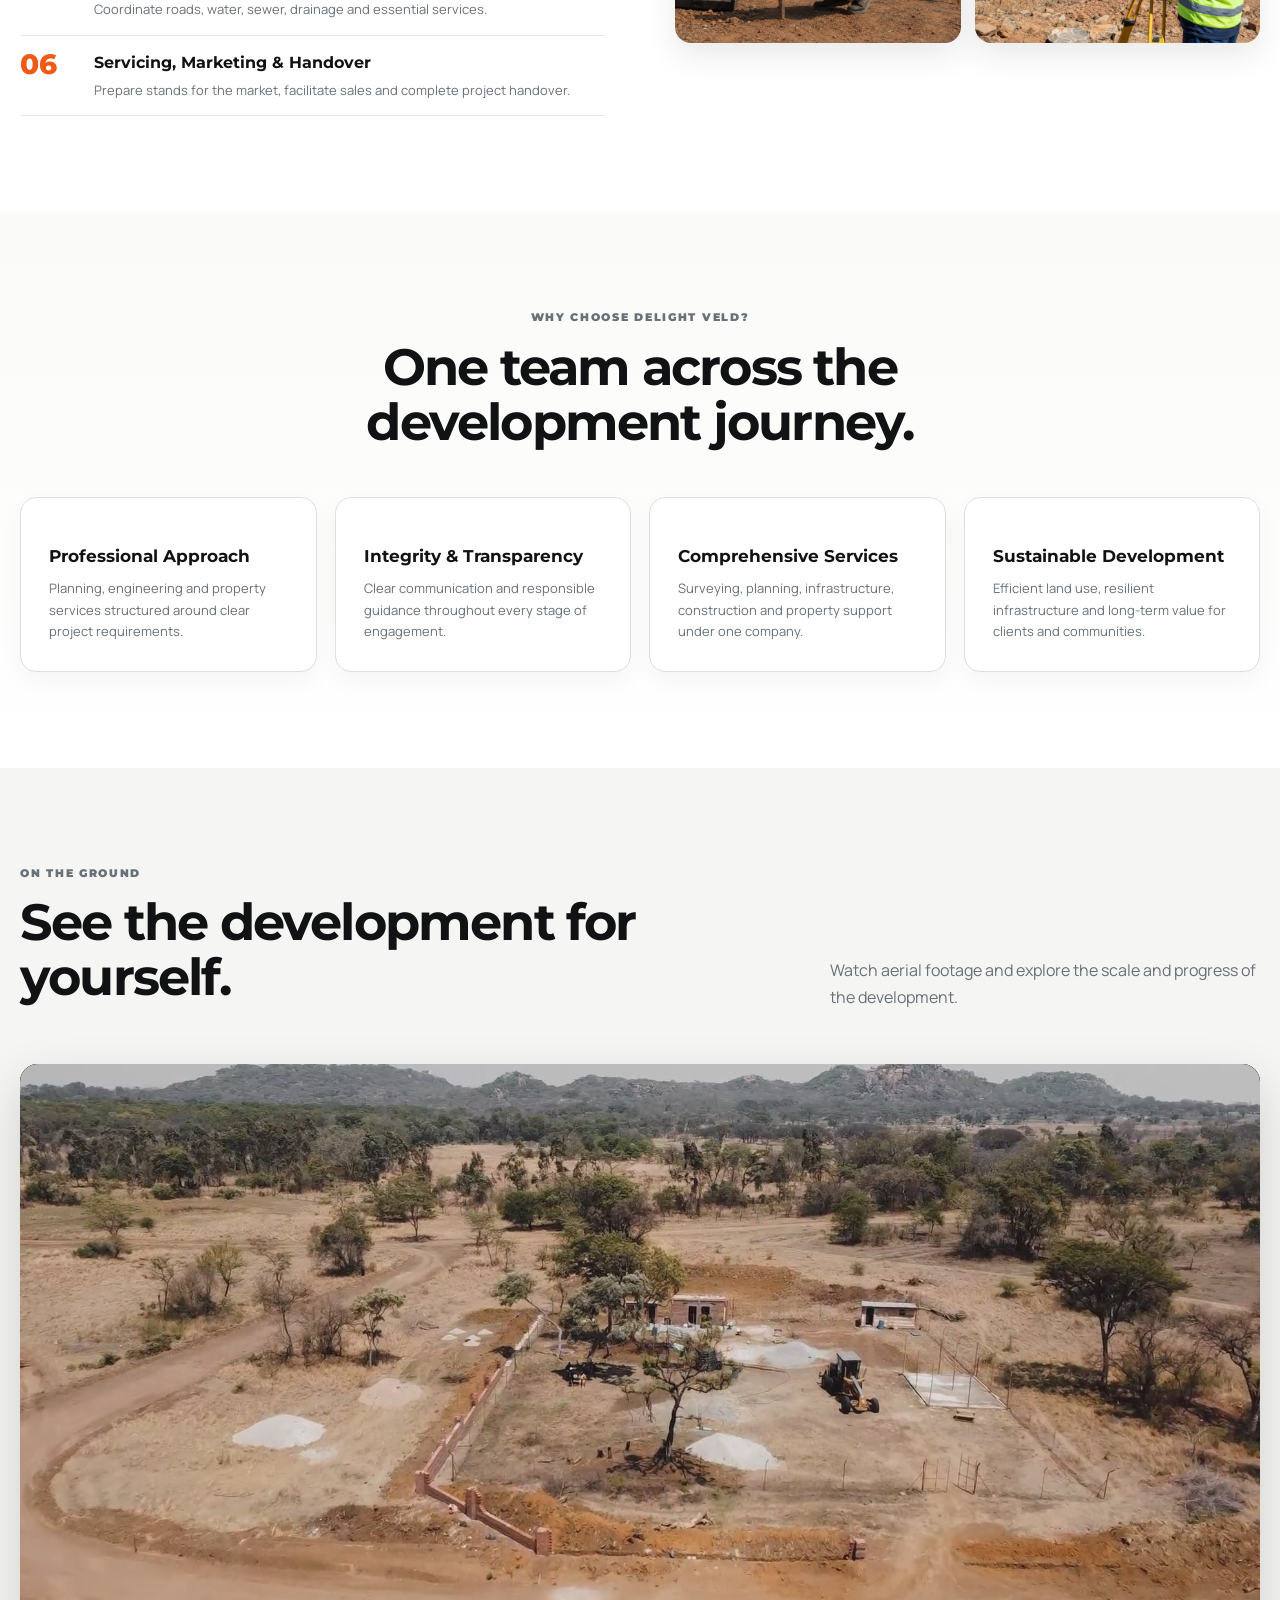
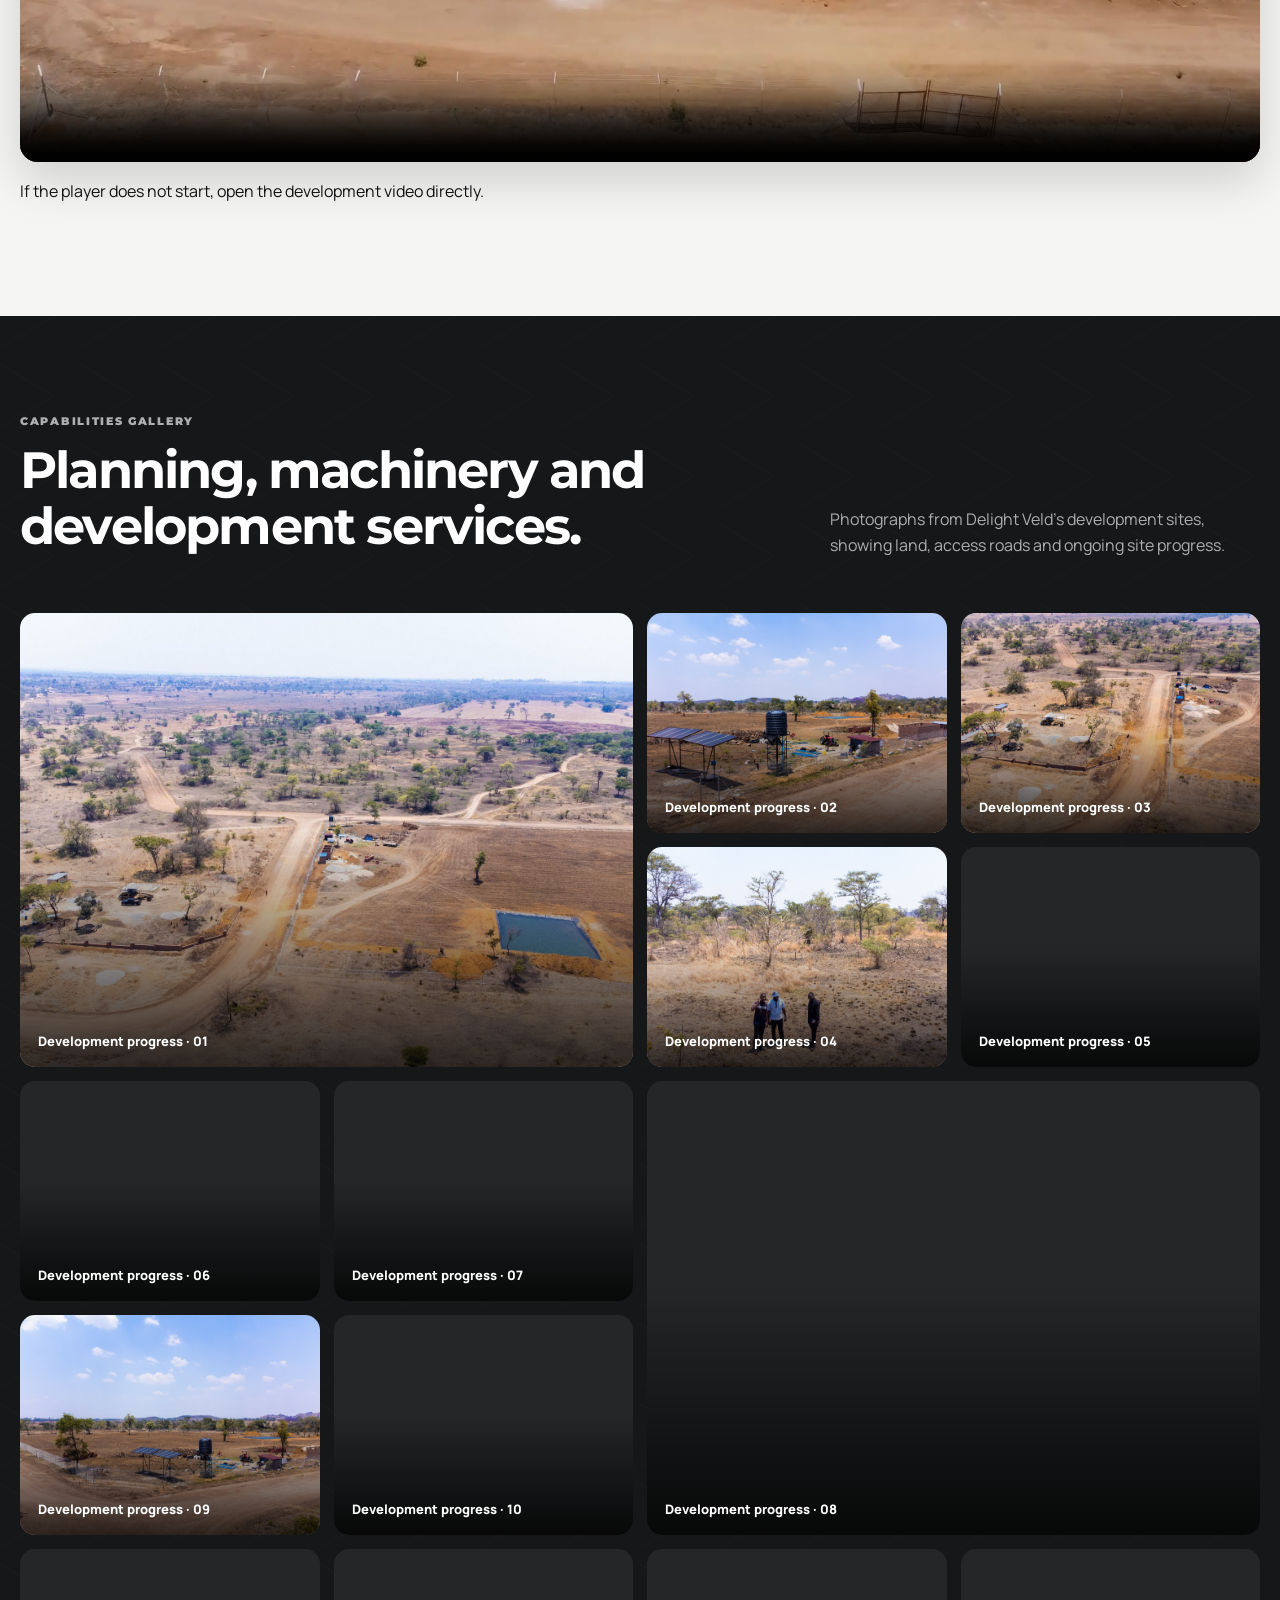
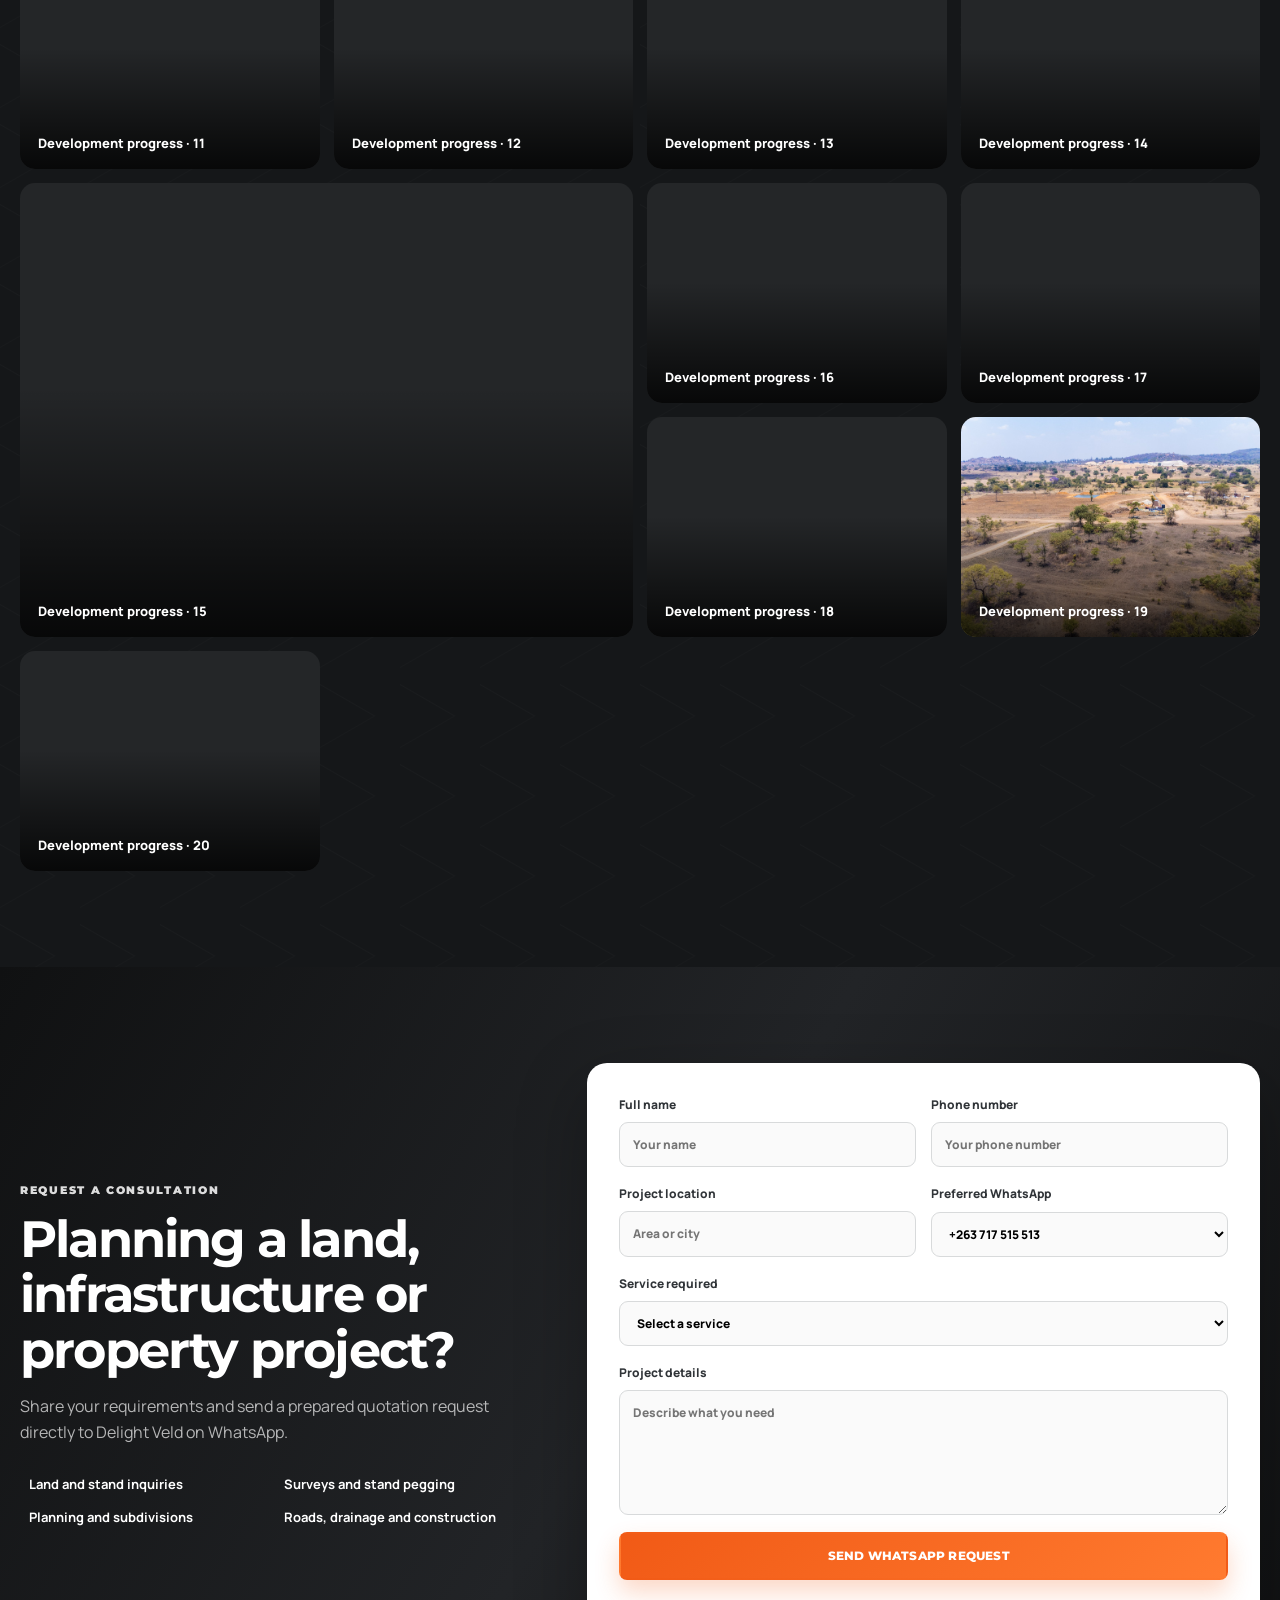
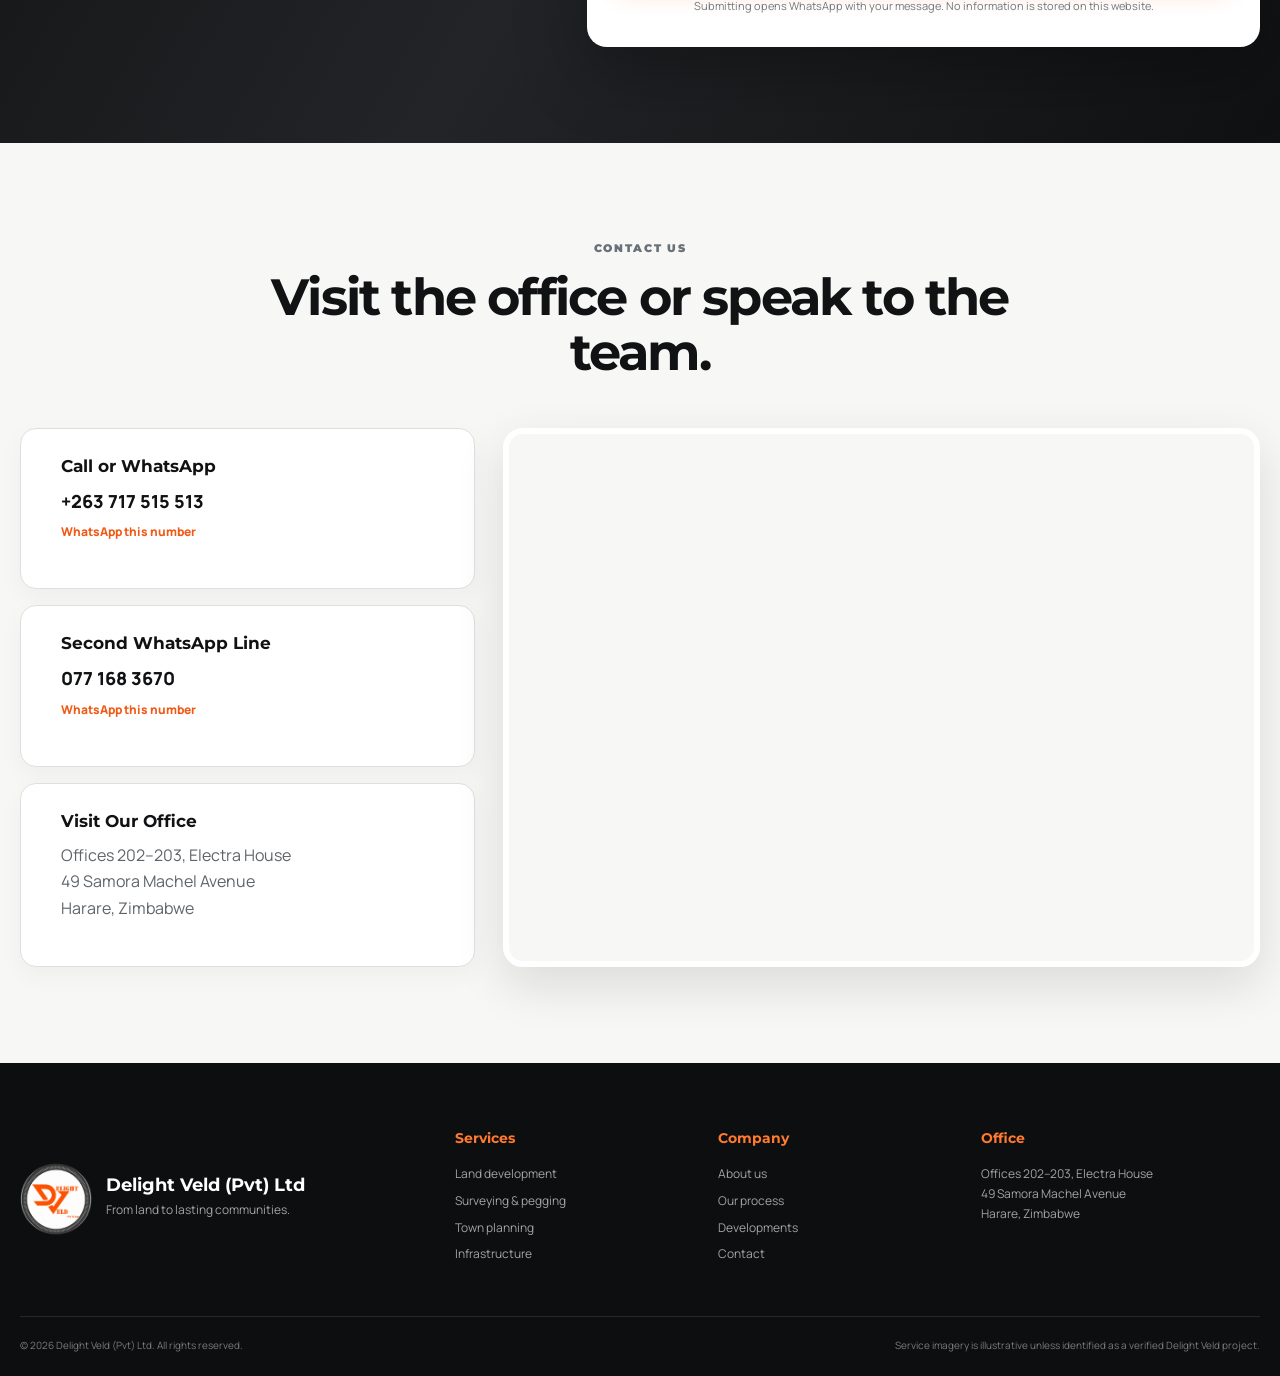
==== commit f1d7558a: "Add files via upload" ====
--- a/index.html
+++ b/index.html
@@ -1,399 +1,399 @@
-<!doctype html>
-<html lang="en">
-<head>
-  <meta charset="utf-8" />
-  <meta name="viewport" content="width=device-width, initial-scale=1" />
-  <title>Delight Veld (Pvt) Ltd | Land Development, Planning & Infrastructure</title>
-  <meta name="description" content="Delight Veld (Pvt) Ltd is a Zimbabwean land development company offering serviced stands, commercial and mixed-use plots, surveying, stand pegging, town planning, roadworks, civil infrastructure, construction and property services in Harare." />
-  <meta name="keywords" content="Delight Veld, Delightveld, land developers Zimbabwe, stands for sale Zimbabwe, commercial plots Dornfontein, mixed-use plots Zimbabwe, land surveying Harare, stand pegging Zimbabwe, town planning Zimbabwe, road construction Zimbabwe, property development Harare" />
-  <meta name="author" content="Delight Veld (Pvt) Ltd" />
-  <meta name="robots" content="index, follow, max-image-preview:large, max-snippet:-1, max-video-preview:-1" />
-  <meta name="theme-color" content="#f15a16" />
-  <link rel="canonical" href="https://www.delightveld.com/" />
-  <link rel="icon" type="image/png" sizes="32x32" href="assets/favicon-32.png" />
-  <link rel="apple-touch-icon" href="assets/apple-touch-icon.png" />
-  <link rel="manifest" href="site.webmanifest" />
-  <meta property="og:title" content="Delight Veld (Pvt) Ltd | Land Development & Property Services Zimbabwe" />
-  <meta property="og:description" content="From land to lasting communities. Explore land development, surveying, infrastructure, construction and available plots from Delight Veld in Zimbabwe." />
-  <meta property="og:type" content="website" />
-  <meta property="og:url" content="https://www.delightveld.com/" />
-  <meta property="og:site_name" content="Delight Veld (Pvt) Ltd" />
-  <meta property="og:image" content="https://www.delightveld.com/assets/og-image.jpg" />
-  <meta property="og:image:width" content="1200" />
-  <meta property="og:image:height" content="630" />
-  <meta property="og:image:alt" content="Delight Veld land development and earthmoving services in Zimbabwe" />
-  <meta name="twitter:card" content="summary_large_image" />
-  <meta name="twitter:title" content="Delight Veld (Pvt) Ltd | Land Development Zimbabwe" />
-  <meta name="twitter:description" content="Professional land development, surveying, infrastructure, construction and property services in Zimbabwe." />
-  <meta name="twitter:image" content="https://www.delightveld.com/assets/og-image.jpg" />
-  <meta name="geo.region" content="ZW-HA" />
-  <meta name="geo.placename" content="Harare" />
-  <link rel="preload" as="image" href="assets/hero-earthmoving.jpg" fetchpriority="high" />
-  <link rel="preconnect" href="https://fonts.googleapis.com">
-  <link rel="preconnect" href="https://fonts.gstatic.com" crossorigin>
-  <link href="https://fonts.googleapis.com/css2?family=Manrope:wght@400;500;600;700;800&family=Montserrat:wght@500;600;700;800;900&display=swap" rel="stylesheet">
-  <link rel="stylesheet" href="styles.css" />
-  <script defer src="https://unpkg.com/lucide@0.468.0/dist/umd/lucide.min.js"></script>
-  <script defer src="script.js"></script>
-
-  <script type="application/ld+json">{"@context":"https://schema.org","@graph":[{"@type":["Organization","LocalBusiness"],"@id":"https://www.delightveld.com/#organization","name":"Delight Veld (Pvt) Ltd","alternateName":"Delightveld Land Developers","url":"https://www.delightveld.com/","logo":"https://www.delightveld.com/assets/delight-veld-logo.png","image":"https://www.delightveld.com/assets/og-image.jpg","description":"Zimbabwean land development company providing surveying, stand pegging, urban planning, infrastructure development, construction, property sales and valuations.","telephone":["+263717515513","+263771683670"],"address":{"@type":"PostalAddress","streetAddress":"Offices 202\u2013203, Electra House, 49 Samora Machel Avenue","addressLocality":"Harare","addressCountry":"ZW"},"areaServed":{"@type":"Country","name":"Zimbabwe"},"sameAs":[]},{"@type":"WebSite","@id":"https://www.delightveld.com/#website","url":"https://www.delightveld.com/","name":"Delight Veld (Pvt) Ltd","publisher":{"@id":"https://www.delightveld.com/#organization"},"inLanguage":"en"},{"@type":"WebPage","@id":"https://www.delightveld.com/#webpage","url":"https://www.delightveld.com/","name":"Delight Veld (Pvt) Ltd | Land Development, Planning & Infrastructure","isPartOf":{"@id":"https://www.delightveld.com/#website"},"about":{"@id":"https://www.delightveld.com/#organization"},"description":"Land development, surveying, stand pegging, planning, roadworks, infrastructure, construction and property services in Zimbabwe.","inLanguage":"en"},{"@type":"OfferCatalog","name":"Delight Veld Services","itemListElement":[{"@type":"Offer","itemOffered":{"@type":"Service","name":"Land Development"}},{"@type":"Offer","itemOffered":{"@type":"Service","name":"Land Surveys and Stand Pegging"}},{"@type":"Offer","itemOffered":{"@type":"Service","name":"Town Planning and Subdivision"}},{"@type":"Offer","itemOffered":{"@type":"Service","name":"Earthmoving and Roadworks"}},{"@type":"Offer","itemOffered":{"@type":"Service","name":"Civil Infrastructure"}},{"@type":"Offer","itemOffered":{"@type":"Service","name":"Building Construction"}},{"@type":"Offer","itemOffered":{"@type":"Service","name":"Property Sales and Valuations"}}]}]}</script>
-</head>
-<body>
-  <a class="skip-link" href="#main">Skip to content</a>
-
-  <div class="topbar">
-    <div class="container topbar-inner">
-      <span><i data-lucide="map-pin"></i> Offices 202–203, Electra House, 49 Samora Machel Avenue, Harare</span>
-      <span class="top-hours"><i data-lucide="clock-3"></i> Mon–Fri: 8:00 AM–5:00 PM</span>
-      <div class="top-contact">
-        <a href="https://wa.me/263717515513" target="_blank" rel="noopener"><i data-lucide="message-circle"></i> +263 717 515 513</a>
-        <a href="https://wa.me/263771683670" target="_blank" rel="noopener"><i data-lucide="message-circle"></i> 077 168 3670</a>
-      </div>
-    </div>
-  </div>
-
-  <header class="site-header" id="top">
-    <div class="container nav-wrap">
-      <a class="brand" href="#home" aria-label="Delight Veld home">
-        <img src="assets/delight-veld-logo.png" alt="Delight Veld logo" />
-        <span><strong>DELIGHT VELD</strong><small>(Pvt) Ltd · Land Developers</small></span>
-      </a>
-
-      <button class="menu-toggle" aria-label="Open navigation" aria-expanded="false">
-        <svg viewBox="0 0 24 24" aria-hidden="true" fill="none" stroke="currentColor" stroke-width="2" stroke-linecap="round"><path d="M4 6h16M4 12h16M4 18h16"/></svg>
-      </button>
-
-      <nav class="main-nav" aria-label="Primary navigation">
-        <a href="#home">Home</a>
-        <a href="#about">About</a>
-        <a href="#services">Services</a>
-        <a href="#developments">Developments</a>
-        <a href="#process">Our Process</a>
-        <a href="#gallery">Gallery</a>
-        <a href="#contact">Contact</a>
-      </nav>
-
-      <a class="button button-primary nav-quote" href="#quote">Get a Quote <i data-lucide="arrow-right"></i></a>
-    </div>
-  </header>
-
-  <main id="main">
-    <section class="hero" id="home">
-      <div class="hero-media">
-        <video class="hero-video" autoplay muted loop playsinline preload="metadata" poster="assets/development-aerial-poster.jpg" aria-hidden="true">
-          <source src="assets/videos/homepage-aerial.mp4" type="video/mp4" />
-        </video>
-        <button class="hero-video-play" type="button" hidden>Play background video</button>
-      </div>
-      <div class="hero-shade" aria-hidden="true"></div>
-      <div class="container hero-content">
-        <p class="eyebrow light">Zimbabwean land development specialists</p>
-        <h1>From land to <span>lasting communities</span></h1>
-        <p class="hero-copy">Delight Veld transforms land into sustainable residential, commercial and mixed-use developments through professional planning, surveying, infrastructure development and property services.</p>
-        <div class="hero-actions">
-          <a class="button button-primary" href="#services">Explore Our Services <i data-lucide="arrow-right"></i></a>
-          <a class="button button-outline-light" href="#developments">View Developments <i data-lucide="arrow-right"></i></a>
-        </div>
-      </div>
-      <div class="hero-capabilities">
-        <div class="container capability-grid">
-          <div><i data-lucide="land-plot"></i><span><strong>Land Development</strong><small>Residential, commercial & mixed-use</small></span></div>
-          <div><i data-lucide="ruler"></i><span><strong>Surveying & Planning</strong><small>Stand pegging, layouts & subdivisions</small></span></div>
-          <div><i data-lucide="construction"></i><span><strong>Infrastructure</strong><small>Roads, sewer, drainage & water</small></span></div>
-          <div><i data-lucide="building-2"></i><span><strong>Construction</strong><small>Architecture & building services</small></span></div>
-          <div><i data-lucide="house"></i><span><strong>Property Services</strong><small>Land sales, valuations & consultancy</small></span></div>
-        </div>
-      </div>
-    </section>
-
-    <section class="section about" id="about">
-      <div class="container about-grid">
-        <div>
-          <p class="eyebrow">Who we are</p>
-          <h2>Building sustainable value from the ground up.</h2>
-          <p class="lead">Delight Veld (Pvt) Ltd is a Zimbabwean land development company specialising in land acquisition, urban planning, infrastructure development, serviced stands and property investment.</p>
-          <p>Our approach combines sound planning principles, engineering capability, regulatory awareness and customer-focused service to create developments that support modern living and long-term economic growth.</p>
-          <div class="mini-card-grid">
-            <article class="mini-card">
-              <i data-lucide="eye"></i>
-              <h3>Our Vision</h3>
-              <p>To become one of Zimbabwe’s leading land development companies, recognised for sustainable planning, quality infrastructure and developments that create lasting value.</p>
-            </article>
-            <article class="mini-card">
-              <i data-lucide="target"></i>
-              <h3>Our Mission</h3>
-              <p>To transform land into well-planned communities through professional planning, reliable infrastructure, responsible development and customer-focused service.</p>
-            </article>
-            <article class="mini-card">
-              <i data-lucide="shield-check"></i>
-              <h3>Core Values</h3>
-              <p>Integrity, professionalism, innovation, sustainability, excellence, accountability and customer satisfaction.</p>
-            </article>
-          </div>
-        </div>
-        <figure class="about-image">
-          <img src="assets/surveying-development.jpg" alt="Surveying equipment overlooking a developing residential area" loading="lazy" />
-          <figcaption><span>Planning with precision</span><strong>Surveying, pegging and development guidance</strong></figcaption>
-        </figure>
-      </div>
-    </section>
-
-    <section class="section services" id="services">
-      <div class="container">
-        <div class="section-heading centered inverse">
-          <p class="eyebrow">Our services</p>
-          <h2>Integrated land and infrastructure solutions.</h2>
-          <p>From early feasibility and planning to construction, servicing and property sales, our services support the full development journey.</p>
-        </div>
-
-        <div class="service-grid">
-          <article class="service-card">
-            <img src="assets/land-development.jpg" alt="Earthmoving equipment preparing land for development" loading="lazy" />
-            <div><i data-lucide="land-plot"></i><h3>Land Development</h3><p>Land acquisition and development, residential and commercial layouts, mixed-use developments, gated community planning and servicing of residential stands.</p></div>
-          </article>
-          <article class="service-card">
-            <img src="assets/surveying-pegging.jpg" alt="Surveyor carrying out stand pegging" loading="lazy" />
-            <div><i data-lucide="ruler"></i><h3>Land Surveys & Stand Pegging</h3><p>Professional land surveying, topographical assessment, stand-boundary pegging and development support for residential, commercial and institutional projects.</p></div>
-          </article>
-          <article class="service-card">
-            <img src="assets/road-construction.jpg" alt="Road grader working on a land development" loading="lazy" />
-            <div><i data-lucide="construction"></i><h3>Earthmoving & Roadworks</h3><p>Earthmoving equipment services, road grading, road clearing, access-road preparation and road construction for development projects.</p></div>
-          </article>
-          <article class="service-card">
-            <img src="assets/sewer-drainage.jpg" alt="Drainage pipes prepared for infrastructure installation" loading="lazy" />
-            <div><i data-lucide="waves"></i><h3>Civil Infrastructure</h3><p>Road design, sewer reticulation, stormwater drainage, water-supply systems and coordination of essential infrastructure services.</p></div>
-          </article>
-          <article class="service-card">
-            <img src="assets/architectural-planning.jpg" alt="Modern residential architectural design" loading="lazy" />
-            <div><i data-lucide="drafting-compass"></i><h3>Urban & Architectural Planning</h3><p>Subdivision and consolidation schemes, master planning, site planning, building-plan design, permit applications and regulatory approval support.</p></div>
-          </article>
-          <article class="service-card">
-            <img src="assets/building-construction.jpg" alt="Building construction project in progress" loading="lazy" />
-            <div><i data-lucide="building-2"></i><h3>Building Construction</h3><p>Residential and commercial construction services, project coordination and practical delivery support from plans to completed structures.</p></div>
-          </article>
-          <article class="service-card">
-            <img src="assets/property-services.jpg" alt="Property sales and investment consultation" loading="lazy" />
-            <div><i data-lucide="badge-dollar-sign"></i><h3>Property Services</h3><p>Land and property sales, valuations, estimations, property investment opportunities, feasibility studies and development consultancy.</p></div>
-          </article>
-        </div>
-      </div>
-    </section>
-
-    <section class="section developments" id="developments">
-      <div class="container">
-        <div class="section-heading split-heading">
-          <div><p class="eyebrow">Available developments</p><h2>Land opportunities for homes, business and investment.</h2></div>
-          <p>Current project details can be added as soon as locations, stand sizes, pricing, payment terms and documentation are confirmed.</p>
-        </div>
-
-        <div class="development-grid">
-          <article class="development-card">
-            <img src="assets/residential-plots.jpg" alt="Serviced residential stands with paved roads in a developing Zimbabwean community" loading="lazy" />
-            <div class="development-body">
-              <span class="status">Details coming soon</span>
-              <h3>Residential Stands</h3>
-              <p>Well-planned stands for homebuyers and property investors.</p>
-              <ul><li><i data-lucide="map-pin"></i> Location: To be confirmed</li><li><i data-lucide="maximize"></i> Stand sizes: To be confirmed</li><li><i data-lucide="wallet-cards"></i> Payment terms: On request</li></ul>
-              <a href="https://wa.me/263717515513?text=Hello%20Delight%20Veld%2C%20I%20would%20like%20information%20about%20available%20residential%20stands." target="_blank" rel="noopener">Ask about availability <i data-lucide="arrow-up-right"></i></a>
-            </div>
-          </article>
-          <article class="development-card">
-            <img src="assets/commercial-plots.jpg" alt="Commercial land development with road grading and serviced plots at Lot 18 of Dornfontein" loading="lazy" />
-            <div class="development-body">
-              <span class="status">Available</span>
-              <h3>Commercial Plots</h3>
-              <p>Commercial land-use plots available for business and investment at Lot 18 of Dornfontein.</p>
-              <ul><li><i data-lucide="map-pin"></i> Location: Lot 18 of Dornfontein</li><li><i data-lucide="maximize"></i> Plot size: 1 hectare</li><li><i data-lucide="wallet-cards"></i> Price: US$15 per sqm</li></ul>
-              <a href="https://wa.me/263771683670?text=Hello%20Delight%20Veld%2C%20I%20would%20like%20information%20about%20the%201-hectare%20commercial%20plots%20at%20Lot%2018%20of%20Dornfontein%20priced%20at%20US%2415%20per%20sqm." target="_blank" rel="noopener">Request information <i data-lucide="arrow-up-right"></i></a>
-            </div>
-          </article>
-          <article class="development-card">
-            <img src="assets/mixed-use-development.jpg" alt="Mixed-use property development under construction at Lot 18 of Dornfontein" loading="lazy" />
-            <div class="development-body">
-              <span class="status">Available</span>
-              <h3>Mixed-Use Developments</h3>
-              <p>Mixed-use plots available for residential and commercial development at Lot 18 of Dornfontein.</p>
-              <ul><li><i data-lucide="map-pin"></i> Location: Lot 18 of Dornfontein</li><li><i data-lucide="maximize"></i> Plot size: 1 hectare</li><li><i data-lucide="wallet-cards"></i> Price: US$15 per sqm</li></ul>
-              <a href="https://wa.me/263717515513?text=Hello%20Delight%20Veld%2C%20I%20would%20like%20information%20about%20the%201-hectare%20mixed-use%20plots%20at%20Lot%2018%20of%20Dornfontein%20priced%20at%20US%2415%20per%20sqm." target="_blank" rel="noopener">Register your interest <i data-lucide="arrow-up-right"></i></a>
-            </div>
-          </article>
-        </div>
-        <p class="development-note"><i data-lucide="info"></i> Residential listing details remain placeholders. Commercial and mixed-use plot information reflects the latest details supplied by Delight Veld and should be independently verified before purchase.</p>
-      </div>
-    </section>
-
-    <section class="section process" id="process">
-      <div class="container process-grid">
-        <div class="process-copy">
-          <p class="eyebrow">Our development process</p>
-          <h2>A clear path from land identification to project handover.</h2>
-          <p>Delight Veld coordinates the technical, planning and commercial stages required to turn land into functioning developments.</p>
-          <ol class="process-list">
-            <li><span>01</span><div><h3>Land Identification & Acquisition</h3><p>Identify suitable land and assess the development opportunity.</p></div></li>
-            <li><span>02</span><div><h3>Feasibility Studies</h3><p>Review site conditions, planning potential, infrastructure needs and project viability.</p></div></li>
-            <li><span>03</span><div><h3>Surveying & Planning</h3><p>Prepare surveys, layouts, subdivision plans and development concepts.</p></div></li>
-            <li><span>04</span><div><h3>Regulatory Approvals</h3><p>Support development-permit applications and relevant approval processes.</p></div></li>
-            <li><span>05</span><div><h3>Infrastructure Development</h3><p>Coordinate roads, water, sewer, drainage and essential services.</p></div></li>
-            <li><span>06</span><div><h3>Servicing, Marketing & Handover</h3><p>Prepare stands for the market, facilitate sales and complete project handover.</p></div></li>
-          </ol>
-        </div>
-        <div class="process-gallery">
-          <img class="process-main" src="assets/serviced-land.jpg" alt="Serviced land development with roads and prepared stands" loading="lazy" />
-          <img src="assets/survey-field.jpg" alt="Surveying activity on a land development site" loading="lazy" />
-          <img src="assets/road-network.jpg" alt="Developing road network through prepared plots" loading="lazy" />
-        </div>
-      </div>
-    </section>
-
-    <section class="section why-us">
-      <div class="container">
-        <div class="section-heading centered"><p class="eyebrow">Why choose Delight Veld?</p><h2>One team across the development journey.</h2></div>
-        <div class="why-grid">
-          <article><i data-lucide="users-round"></i><h3>Professional Approach</h3><p>Planning, engineering and property services structured around clear project requirements.</p></article>
-          <article><i data-lucide="scale"></i><h3>Integrity & Transparency</h3><p>Clear communication and responsible guidance throughout every stage of engagement.</p></article>
-          <article><i data-lucide="workflow"></i><h3>Comprehensive Services</h3><p>Surveying, planning, infrastructure, construction and property support under one company.</p></article>
-          <article><i data-lucide="leaf"></i><h3>Sustainable Development</h3><p>Efficient land use, resilient infrastructure and long-term value for clients and communities.</p></article>
-        </div>
-      </div>
-    </section>
-
-    <section class="section development-film" id="development-film">
-      <div class="container">
-        <div class="section-heading split-heading">
-          <div><p class="eyebrow">On the ground</p><h2>See the development for yourself.</h2></div>
-          <p>Watch aerial footage and explore the scale and progress of the development.</p>
-        </div>
-        <div class="development-video-wrap">
-          <video class="development-video" controls playsinline preload="metadata" poster="assets/development-film-poster.jpg">
-            <source src="assets/videos/development-overview.mp4" type="video/mp4" />
-            Your browser does not support HTML video.
-          </video>
-        </div>
-        <p class="video-fallback">If the player does not start, <a href="assets/videos/development-overview.mp4" target="_blank" rel="noopener">open the development video directly</a>.</p>
-      </div>
-    </section>
-
-    <section class="section gallery" id="gallery">
-      <div class="container">
-        <div class="section-heading split-heading inverse">
-          <div><p class="eyebrow">Capabilities gallery</p><h2>Planning, machinery and development services.</h2></div>
-          <p>Photographs from Delight Veld’s development sites, showing land, access roads and ongoing site progress.</p>
-        </div>
-        <div class="gallery-grid">
-          <button class="gallery-item wide" data-image="assets/gallery/development-01.jpg" aria-label="View Delight Veld development photograph 1"><img src="assets/gallery/development-01.jpg" alt="Delight Veld development site photograph 1" loading="lazy" decoding="async"><span>Development progress · 01</span></button>
-          <button class="gallery-item" data-image="assets/gallery/development-02.jpg" aria-label="View Delight Veld development photograph 2"><img src="assets/gallery/development-02.jpg" alt="Delight Veld development site photograph 2" loading="lazy" decoding="async"><span>Development progress · 02</span></button>
-          <button class="gallery-item" data-image="assets/gallery/development-03.jpg" aria-label="View Delight Veld development photograph 3"><img src="assets/gallery/development-03.jpg" alt="Delight Veld development site photograph 3" loading="lazy" decoding="async"><span>Development progress · 03</span></button>
-          <button class="gallery-item" data-image="assets/gallery/development-04.jpg" aria-label="View Delight Veld development photograph 4"><img src="assets/gallery/development-04.jpg" alt="Delight Veld development site photograph 4" loading="lazy" decoding="async"><span>Development progress · 04</span></button>
-          <button class="gallery-item" data-image="assets/gallery/development-05.jpg" aria-label="View Delight Veld development photograph 5"><img src="assets/gallery/development-05.jpg" alt="Delight Veld development site photograph 5" loading="lazy" decoding="async"><span>Development progress · 05</span></button>
-          <button class="gallery-item" data-image="assets/gallery/development-06.jpg" aria-label="View Delight Veld development photograph 6"><img src="assets/gallery/development-06.jpg" alt="Delight Veld development site photograph 6" loading="lazy" decoding="async"><span>Development progress · 06</span></button>
-          <button class="gallery-item" data-image="assets/gallery/development-07.jpg" aria-label="View Delight Veld development photograph 7"><img src="assets/gallery/development-07.jpg" alt="Delight Veld development site photograph 7" loading="lazy" decoding="async"><span>Development progress · 07</span></button>
-          <button class="gallery-item wide" data-image="assets/gallery/development-08.jpg" aria-label="View Delight Veld development photograph 8"><img src="assets/gallery/development-08.jpg" alt="Delight Veld development site photograph 8" loading="lazy" decoding="async"><span>Development progress · 08</span></button>
-          <button class="gallery-item" data-image="assets/gallery/development-09.jpg" aria-label="View Delight Veld development photograph 9"><img src="assets/gallery/development-09.jpg" alt="Delight Veld development site photograph 9" loading="lazy" decoding="async"><span>Development progress · 09</span></button>
-          <button class="gallery-item" data-image="assets/gallery/development-10.jpg" aria-label="View Delight Veld development photograph 10"><img src="assets/gallery/development-10.jpg" alt="Delight Veld development site photograph 10" loading="lazy" decoding="async"><span>Development progress · 10</span></button>
-          <button class="gallery-item" data-image="assets/gallery/development-11.jpg" aria-label="View Delight Veld development photograph 11"><img src="assets/gallery/development-11.jpg" alt="Delight Veld development site photograph 11" loading="lazy" decoding="async"><span>Development progress · 11</span></button>
-          <button class="gallery-item" data-image="assets/gallery/development-12.jpg" aria-label="View Delight Veld development photograph 12"><img src="assets/gallery/development-12.jpg" alt="Delight Veld development site photograph 12" loading="lazy" decoding="async"><span>Development progress · 12</span></button>
-          <button class="gallery-item" data-image="assets/gallery/development-13.jpg" aria-label="View Delight Veld development photograph 13"><img src="assets/gallery/development-13.jpg" alt="Delight Veld development site photograph 13" loading="lazy" decoding="async"><span>Development progress · 13</span></button>
-          <button class="gallery-item" data-image="assets/gallery/development-14.jpg" aria-label="View Delight Veld development photograph 14"><img src="assets/gallery/development-14.jpg" alt="Delight Veld development site photograph 14" loading="lazy" decoding="async"><span>Development progress · 14</span></button>
-          <button class="gallery-item wide" data-image="assets/gallery/development-15.jpg" aria-label="View Delight Veld development photograph 15"><img src="assets/gallery/development-15.jpg" alt="Delight Veld development site photograph 15" loading="lazy" decoding="async"><span>Development progress · 15</span></button>
-          <button class="gallery-item" data-image="assets/gallery/development-16.jpg" aria-label="View Delight Veld development photograph 16"><img src="assets/gallery/development-16.jpg" alt="Delight Veld development site photograph 16" loading="lazy" decoding="async"><span>Development progress · 16</span></button>
-          <button class="gallery-item" data-image="assets/gallery/development-17.jpg" aria-label="View Delight Veld development photograph 17"><img src="assets/gallery/development-17.jpg" alt="Delight Veld development site photograph 17" loading="lazy" decoding="async"><span>Development progress · 17</span></button>
-          <button class="gallery-item" data-image="assets/gallery/development-18.jpg" aria-label="View Delight Veld development photograph 18"><img src="assets/gallery/development-18.jpg" alt="Delight Veld development site photograph 18" loading="lazy" decoding="async"><span>Development progress · 18</span></button>
-          <button class="gallery-item" data-image="assets/gallery/development-19.jpg" aria-label="View Delight Veld development photograph 19"><img src="assets/gallery/development-19.jpg" alt="Delight Veld development site photograph 19" loading="lazy" decoding="async"><span>Development progress · 19</span></button>
-          <button class="gallery-item" data-image="assets/gallery/development-20.jpg" aria-label="View Delight Veld development photograph 20"><img src="assets/gallery/development-20.jpg" alt="Delight Veld development site photograph 20" loading="lazy" decoding="async"><span>Development progress · 20</span></button>
-        </div>
-        </div>
-    </section>
-
-    <section class="section quote" id="quote">
-      <div class="container quote-grid">
-        <div class="quote-copy">
-          <p class="eyebrow light">Request a consultation</p>
-          <h2>Planning a land, infrastructure or property project?</h2>
-          <p>Share your requirements and send a prepared quotation request directly to Delight Veld on WhatsApp.</p>
-          <div class="quote-points">
-            <span><i data-lucide="check"></i> Land and stand inquiries</span>
-            <span><i data-lucide="check"></i> Surveys and stand pegging</span>
-            <span><i data-lucide="check"></i> Planning and subdivisions</span>
-            <span><i data-lucide="check"></i> Roads, drainage and construction</span>
-          </div>
-        </div>
-        <form class="quote-form" id="quoteForm">
-          <div class="field-row">
-            <label>Full name<input type="text" name="name" required placeholder="Your name"></label>
-            <label>Phone number<input type="tel" name="phone" required placeholder="Your phone number"></label>
-          </div>
-          <div class="field-row">
-            <label>Project location<input type="text" name="location" placeholder="Area or city"></label>
-            <label>Preferred WhatsApp
-              <select name="recipient">
-                <option value="263717515513">+263 717 515 513</option>
-                <option value="263771683670">077 168 3670</option>
-              </select>
-            </label>
-          </div>
-          <label>Service required
-            <select name="service" required>
-              <option value="">Select a service</option>
-              <option>Land development</option>
-              <option>Land survey and stand pegging</option>
-              <option>Urban planning and subdivision</option>
-              <option>Earthmoving and roadworks</option>
-              <option>Civil infrastructure</option>
-              <option>Architectural planning</option>
-              <option>Building construction</option>
-              <option>Property sales or valuation</option>
-              <option>Available stands inquiry</option>
-              <option>Other</option>
-            </select>
-          </label>
-          <label>Project details<textarea name="details" required rows="5" placeholder="Describe what you need"></textarea></label>
-          <button type="submit" class="button button-primary full">Send WhatsApp Request <i data-lucide="send"></i></button>
-          <p class="form-note">Submitting opens WhatsApp with your message. No information is stored on this website.</p>
-        </form>
-      </div>
-    </section>
-
-    <section class="section contact" id="contact">
-      <div class="container">
-        <div class="section-heading centered"><p class="eyebrow">Contact us</p><h2>Visit the office or speak to the team.</h2></div>
-        <div class="contact-grid">
-          <div class="contact-cards">
-            <article class="contact-card"><i data-lucide="phone-call"></i><div><h3>Call or WhatsApp</h3><a href="tel:+263717515513">+263 717 515 513</a><a class="wa-link" href="https://wa.me/263717515513" target="_blank" rel="noopener">WhatsApp this number <i data-lucide="arrow-up-right"></i></a></div></article>
-            <article class="contact-card"><i data-lucide="message-circle"></i><div><h3>Second WhatsApp Line</h3><a href="tel:+263771683670">077 168 3670</a><a class="wa-link" href="https://wa.me/263771683670" target="_blank" rel="noopener">WhatsApp this number <i data-lucide="arrow-up-right"></i></a></div></article>
-            <article class="contact-card"><i data-lucide="map-pinned"></i><div><h3>Visit Our Office</h3><p>Offices 202–203, Electra House<br>49 Samora Machel Avenue<br>Harare, Zimbabwe</p></div></article>
-          </div>
-          <div class="map-wrap">
-            <iframe title="Map showing Electra House, Samora Machel Avenue, Harare" src="https://www.google.com/maps?q=Electra%20House%2049%20Samora%20Machel%20Avenue%20Harare%20Zimbabwe&output=embed" loading="lazy" referrerpolicy="no-referrer-when-downgrade"></iframe>
-          </div>
-        </div>
-      </div>
-    </section>
-  </main>
-
-  <footer class="site-footer">
-    <div class="container footer-grid">
-      <div class="footer-brand">
-        <img src="assets/delight-veld-logo.png" alt="Delight Veld logo" />
-        <div><strong>Delight Veld (Pvt) Ltd</strong><p>From land to lasting communities.</p></div>
-      </div>
-      <div><h3>Services</h3><a href="#services">Land development</a><a href="#services">Surveying & pegging</a><a href="#services">Town planning</a><a href="#services">Infrastructure</a></div>
-      <div><h3>Company</h3><a href="#about">About us</a><a href="#process">Our process</a><a href="#developments">Developments</a><a href="#contact">Contact</a></div>
-      <div><h3>Office</h3><p>Offices 202–203, Electra House<br>49 Samora Machel Avenue<br>Harare, Zimbabwe</p></div>
-    </div>
-    <div class="container footer-bottom"><span>© <span id="year"></span> Delight Veld (Pvt) Ltd. All rights reserved.</span><span>Service imagery is illustrative unless identified as a verified Delight Veld project.</span></div>
-  </footer>
-
-  <div class="floating-wa" aria-label="WhatsApp contact options">
-    <button class="floating-main" aria-expanded="false" aria-label="Open WhatsApp options"><svg viewBox="0 0 24 24" aria-hidden="true" fill="none" stroke="currentColor" stroke-width="1.8" stroke-linecap="round" stroke-linejoin="round"><path d="M20.5 11.5a8.4 8.4 0 0 1-12.4 7.4L3 20l1.2-4.8A8.4 8.4 0 1 1 20.5 11.5Z"/><path d="M8.5 8.5c.4 2.4 2.6 4.6 5 5l1.2-1.2 2 1c-.2 1.5-1.2 2.2-2.6 2.1-3.7-.5-6.8-3.6-7.3-7.3-.1-1.4.6-2.4 2.1-2.6l1 2-1.4 1Z"/></svg></button>
-    <div class="floating-menu">
-      <a href="https://wa.me/263717515513" target="_blank" rel="noopener"><strong>WhatsApp</strong><span>+263 717 515 513</span></a>
-      <a href="https://wa.me/263771683670" target="_blank" rel="noopener"><strong>WhatsApp</strong><span>077 168 3670</span></a>
-    </div>
-  </div>
-
-  <dialog class="image-modal" id="imageModal">
-    <button class="modal-close" aria-label="Close image"><i data-lucide="x"></i></button>
-    <img src="" alt="Expanded gallery image" />
-  </dialog>
-</body>
-</html>
+<!doctype html>
+<html lang="en">
+<head>
+  <meta charset="utf-8" />
+  <meta name="viewport" content="width=device-width, initial-scale=1" />
+  <title>Delight Veld (Pvt) Ltd | Land Development, Planning & Infrastructure</title>
+  <meta name="description" content="Delight Veld (Pvt) Ltd is a Zimbabwean land development company offering serviced stands, commercial and mixed-use plots, surveying, stand pegging, town planning, roadworks, civil infrastructure, construction and property services in Harare." />
+  <meta name="keywords" content="Delight Veld, Delightveld, land developers Zimbabwe, stands for sale Zimbabwe, commercial plots Dornfontein, mixed-use plots Zimbabwe, land surveying Harare, stand pegging Zimbabwe, town planning Zimbabwe, road construction Zimbabwe, property development Harare" />
+  <meta name="author" content="Delight Veld (Pvt) Ltd" />
+  <meta name="robots" content="index, follow, max-image-preview:large, max-snippet:-1, max-video-preview:-1" />
+  <meta name="theme-color" content="#f15a16" />
+  <link rel="canonical" href="https://www.delightveld.com/" />
+  <link rel="icon" type="image/png" sizes="32x32" href="assets/favicon-32.png" />
+  <link rel="apple-touch-icon" href="assets/apple-touch-icon.png" />
+  <link rel="manifest" href="site.webmanifest" />
+  <meta property="og:title" content="Delight Veld (Pvt) Ltd | Land Development & Property Services Zimbabwe" />
+  <meta property="og:description" content="From land to lasting communities. Explore land development, surveying, infrastructure, construction and available plots from Delight Veld in Zimbabwe." />
+  <meta property="og:type" content="website" />
+  <meta property="og:url" content="https://www.delightveld.com/" />
+  <meta property="og:site_name" content="Delight Veld (Pvt) Ltd" />
+  <meta property="og:image" content="https://www.delightveld.com/assets/og-image.jpg" />
+  <meta property="og:image:width" content="1200" />
+  <meta property="og:image:height" content="630" />
+  <meta property="og:image:alt" content="Delight Veld land development and earthmoving services in Zimbabwe" />
+  <meta name="twitter:card" content="summary_large_image" />
+  <meta name="twitter:title" content="Delight Veld (Pvt) Ltd | Land Development Zimbabwe" />
+  <meta name="twitter:description" content="Professional land development, surveying, infrastructure, construction and property services in Zimbabwe." />
+  <meta name="twitter:image" content="https://www.delightveld.com/assets/og-image.jpg" />
+  <meta name="geo.region" content="ZW-HA" />
+  <meta name="geo.placename" content="Harare" />
+  <link rel="preload" as="image" href="assets/hero-earthmoving.jpg" fetchpriority="high" />
+  <link rel="preconnect" href="https://fonts.googleapis.com">
+  <link rel="preconnect" href="https://fonts.gstatic.com" crossorigin>
+  <link href="https://fonts.googleapis.com/css2?family=Manrope:wght@400;500;600;700;800&family=Montserrat:wght@500;600;700;800;900&display=swap" rel="stylesheet">
+  <link rel="stylesheet" href="styles.css" />
+  <script defer src="https://unpkg.com/lucide@0.468.0/dist/umd/lucide.min.js"></script>
+  <script defer src="script.js"></script>
+
+  <script type="application/ld+json">{"@context":"https://schema.org","@graph":[{"@type":["Organization","LocalBusiness"],"@id":"https://www.delightveld.com/#organization","name":"Delight Veld (Pvt) Ltd","alternateName":"Delightveld Land Developers","url":"https://www.delightveld.com/","logo":"https://www.delightveld.com/assets/delight-veld-logo.png","image":"https://www.delightveld.com/assets/og-image.jpg","description":"Zimbabwean land development company providing surveying, stand pegging, urban planning, infrastructure development, construction, property sales and valuations.","telephone":["+263717515513","+263771683670"],"address":{"@type":"PostalAddress","streetAddress":"Offices 202\u2013203, Electra House, 49 Samora Machel Avenue","addressLocality":"Harare","addressCountry":"ZW"},"areaServed":{"@type":"Country","name":"Zimbabwe"},"sameAs":[]},{"@type":"WebSite","@id":"https://www.delightveld.com/#website","url":"https://www.delightveld.com/","name":"Delight Veld (Pvt) Ltd","publisher":{"@id":"https://www.delightveld.com/#organization"},"inLanguage":"en"},{"@type":"WebPage","@id":"https://www.delightveld.com/#webpage","url":"https://www.delightveld.com/","name":"Delight Veld (Pvt) Ltd | Land Development, Planning & Infrastructure","isPartOf":{"@id":"https://www.delightveld.com/#website"},"about":{"@id":"https://www.delightveld.com/#organization"},"description":"Land development, surveying, stand pegging, planning, roadworks, infrastructure, construction and property services in Zimbabwe.","inLanguage":"en"},{"@type":"OfferCatalog","name":"Delight Veld Services","itemListElement":[{"@type":"Offer","itemOffered":{"@type":"Service","name":"Land Development"}},{"@type":"Offer","itemOffered":{"@type":"Service","name":"Land Surveys and Stand Pegging"}},{"@type":"Offer","itemOffered":{"@type":"Service","name":"Town Planning and Subdivision"}},{"@type":"Offer","itemOffered":{"@type":"Service","name":"Earthmoving and Roadworks"}},{"@type":"Offer","itemOffered":{"@type":"Service","name":"Civil Infrastructure"}},{"@type":"Offer","itemOffered":{"@type":"Service","name":"Building Construction"}},{"@type":"Offer","itemOffered":{"@type":"Service","name":"Property Sales and Valuations"}}]}]}</script>
+</head>
+<body>
+  <a class="skip-link" href="#main">Skip to content</a>
+
+  <div class="topbar">
+    <div class="container topbar-inner">
+      <span><i data-lucide="map-pin"></i> Offices 202–203, Electra House, 49 Samora Machel Avenue, Harare</span>
+      <span class="top-hours"><i data-lucide="clock-3"></i> Mon–Fri: 8:00 AM–5:00 PM</span>
+      <div class="top-contact">
+        <a href="https://wa.me/263717515513" target="_blank" rel="noopener"><i data-lucide="message-circle"></i> +263 717 515 513</a>
+        <a href="https://wa.me/263771683670" target="_blank" rel="noopener"><i data-lucide="message-circle"></i> 077 168 3670</a>
+      </div>
+    </div>
+  </div>
+
+  <header class="site-header" id="top">
+    <div class="container nav-wrap">
+      <a class="brand" href="#home" aria-label="Delight Veld home">
+        <img src="assets/delight-veld-logo.png" alt="Delight Veld logo" />
+        <span><strong>DELIGHT VELD</strong><small>(Pvt) Ltd · Land Developers</small></span>
+      </a>
+
+      <button class="menu-toggle" aria-label="Open navigation" aria-expanded="false">
+        <svg viewBox="0 0 24 24" aria-hidden="true" fill="none" stroke="currentColor" stroke-width="2" stroke-linecap="round"><path d="M4 6h16M4 12h16M4 18h16"/></svg>
+      </button>
+
+      <nav class="main-nav" aria-label="Primary navigation">
+        <a href="#home">Home</a>
+        <a href="#about">About</a>
+        <a href="#services">Services</a>
+        <a href="#developments">Developments</a>
+        <a href="#process">Our Process</a>
+        <a href="#gallery">Gallery</a>
+        <a href="#contact">Contact</a>
+      </nav>
+
+      <a class="button button-primary nav-quote" href="#quote">Get a Quote <i data-lucide="arrow-right"></i></a>
+    </div>
+  </header>
+
+  <main id="main">
+    <section class="hero" id="home">
+      <div class="hero-media">
+        <video class="hero-video" autoplay muted loop playsinline preload="metadata" poster="assets/development-aerial-poster.jpg" aria-hidden="true">
+          <source src="assets/videos/homepage-aerial.mp4" type="video/mp4" />
+        </video>
+        <button class="hero-video-play" type="button" hidden>Play background video</button>
+      </div>
+      <div class="hero-shade" aria-hidden="true"></div>
+      <div class="container hero-content">
+        <p class="eyebrow light">Zimbabwean land development specialists</p>
+        <h1>From land to <span>lasting communities</span></h1>
+        <p class="hero-copy">Delight Veld transforms land into sustainable residential, commercial and mixed-use developments through professional planning, surveying, infrastructure development and property services.</p>
+        <div class="hero-actions">
+          <a class="button button-primary" href="#services">Explore Our Services <i data-lucide="arrow-right"></i></a>
+          <a class="button button-outline-light" href="#developments">View Developments <i data-lucide="arrow-right"></i></a>
+        </div>
+      </div>
+      <div class="hero-capabilities">
+        <div class="container capability-grid">
+          <div><i data-lucide="land-plot"></i><span><strong>Land Development</strong><small>Residential, commercial & mixed-use</small></span></div>
+          <div><i data-lucide="ruler"></i><span><strong>Surveying & Planning</strong><small>Stand pegging, layouts & subdivisions</small></span></div>
+          <div><i data-lucide="construction"></i><span><strong>Infrastructure</strong><small>Roads, sewer, drainage & water</small></span></div>
+          <div><i data-lucide="building-2"></i><span><strong>Construction</strong><small>Architecture & building services</small></span></div>
+          <div><i data-lucide="house"></i><span><strong>Property Services</strong><small>Land sales, valuations & consultancy</small></span></div>
+        </div>
+      </div>
+    </section>
+
+    <section class="section about" id="about">
+      <div class="container about-grid">
+        <div>
+          <p class="eyebrow">Who we are</p>
+          <h2>Building sustainable value from the ground up.</h2>
+          <p class="lead">Delight Veld (Pvt) Ltd is a Zimbabwean land development company specialising in land acquisition, urban planning, infrastructure development, serviced stands and property investment.</p>
+          <p>Our approach combines sound planning principles, engineering capability, regulatory awareness and customer-focused service to create developments that support modern living and long-term economic growth.</p>
+          <div class="mini-card-grid">
+            <article class="mini-card">
+              <i data-lucide="eye"></i>
+              <h3>Our Vision</h3>
+              <p>To become one of Zimbabwe’s leading land development companies, recognised for sustainable planning, quality infrastructure and developments that create lasting value.</p>
+            </article>
+            <article class="mini-card">
+              <i data-lucide="target"></i>
+              <h3>Our Mission</h3>
+              <p>To transform land into well-planned communities through professional planning, reliable infrastructure, responsible development and customer-focused service.</p>
+            </article>
+            <article class="mini-card">
+              <i data-lucide="shield-check"></i>
+              <h3>Core Values</h3>
+              <p>Integrity, professionalism, innovation, sustainability, excellence, accountability and customer satisfaction.</p>
+            </article>
+          </div>
+        </div>
+        <figure class="about-image">
+          <img src="assets/surveying-development.jpg" alt="Surveying equipment overlooking a developing residential area" loading="lazy" />
+          <figcaption><span>Planning with precision</span><strong>Surveying, pegging and development guidance</strong></figcaption>
+        </figure>
+      </div>
+    </section>
+
+    <section class="section services" id="services">
+      <div class="container">
+        <div class="section-heading centered inverse">
+          <p class="eyebrow">Our services</p>
+          <h2>Integrated land and infrastructure solutions.</h2>
+          <p>From early feasibility and planning to construction, servicing and property sales, our services support the full development journey.</p>
+        </div>
+
+        <div class="service-grid">
+          <article class="service-card">
+            <img src="assets/land-development.jpg" alt="Earthmoving equipment preparing land for development" loading="lazy" />
+            <div><i data-lucide="land-plot"></i><h3>Land Development</h3><p>Land acquisition and development, residential and commercial layouts, mixed-use developments, gated community planning and servicing of residential stands.</p></div>
+          </article>
+          <article class="service-card">
+            <img src="assets/surveying-pegging.jpg" alt="Surveyor carrying out stand pegging" loading="lazy" />
+            <div><i data-lucide="ruler"></i><h3>Land Surveys & Stand Pegging</h3><p>Professional land surveying, topographical assessment, stand-boundary pegging and development support for residential, commercial and institutional projects.</p></div>
+          </article>
+          <article class="service-card">
+            <img src="assets/road-construction.jpg" alt="Road grader working on a land development" loading="lazy" />
+            <div><i data-lucide="construction"></i><h3>Earthmoving & Roadworks</h3><p>Earthmoving equipment services, road grading, road clearing, access-road preparation and road construction for development projects.</p></div>
+          </article>
+          <article class="service-card">
+            <img src="assets/sewer-drainage.jpg" alt="Drainage pipes prepared for infrastructure installation" loading="lazy" />
+            <div><i data-lucide="waves"></i><h3>Civil Infrastructure</h3><p>Road design, sewer reticulation, stormwater drainage, water-supply systems and coordination of essential infrastructure services.</p></div>
+          </article>
+          <article class="service-card">
+            <img src="assets/architectural-planning.jpg" alt="Modern residential architectural design" loading="lazy" />
+            <div><i data-lucide="drafting-compass"></i><h3>Urban & Architectural Planning</h3><p>Subdivision and consolidation schemes, master planning, site planning, building-plan design, permit applications and regulatory approval support.</p></div>
+          </article>
+          <article class="service-card">
+            <img src="assets/building-construction.jpg" alt="Building construction project in progress" loading="lazy" />
+            <div><i data-lucide="building-2"></i><h3>Building Construction</h3><p>Residential and commercial construction services, project coordination and practical delivery support from plans to completed structures.</p></div>
+          </article>
+          <article class="service-card">
+            <img src="assets/property-services.jpg" alt="Property sales and investment consultation" loading="lazy" />
+            <div><i data-lucide="badge-dollar-sign"></i><h3>Property Services</h3><p>Land and property sales, valuations, estimations, property investment opportunities, feasibility studies and development consultancy.</p></div>
+          </article>
+        </div>
+      </div>
+    </section>
+
+    <section class="section developments" id="developments">
+      <div class="container">
+        <div class="section-heading split-heading">
+          <div><p class="eyebrow">Available developments</p><h2>Land opportunities for homes, business and investment.</h2></div>
+          <p>Current project details can be added as soon as locations, stand sizes, pricing, payment terms and documentation are confirmed.</p>
+        </div>
+
+        <div class="development-grid">
+          <article class="development-card">
+            <img src="assets/residential-plots.jpg" alt="Serviced residential stands with paved roads in a developing Zimbabwean community" loading="lazy" />
+            <div class="development-body">
+              <span class="status">Details coming soon</span>
+              <h3>Residential Stands</h3>
+              <p>Well-planned stands for homebuyers and property investors.</p>
+              <ul><li><i data-lucide="map-pin"></i> Location: To be confirmed</li><li><i data-lucide="maximize"></i> Stand sizes: To be confirmed</li><li><i data-lucide="wallet-cards"></i> Payment terms: On request</li></ul>
+              <a href="https://wa.me/263717515513?text=Hello%20Delight%20Veld%2C%20I%20would%20like%20information%20about%20available%20residential%20stands." target="_blank" rel="noopener">Ask about availability <i data-lucide="arrow-up-right"></i></a>
+            </div>
+          </article>
+          <article class="development-card">
+            <img src="assets/commercial-plots.jpg" alt="Commercial land development with road grading and serviced plots at Lot 18 of Dornfontein" loading="lazy" />
+            <div class="development-body">
+              <span class="status">Available</span>
+              <h3>Commercial Plots</h3>
+              <p>Commercial land-use plots available for business and investment at Lot 18 of Dornfontein.</p>
+              <ul><li><i data-lucide="map-pin"></i> Location: Lot 18 of Dornfontein</li><li><i data-lucide="maximize"></i> Plot size: 1 hectare</li><li><i data-lucide="wallet-cards"></i> Price: US$15 per sqm</li></ul>
+              <a href="https://wa.me/263771683670?text=Hello%20Delight%20Veld%2C%20I%20would%20like%20information%20about%20the%201-hectare%20commercial%20plots%20at%20Lot%2018%20of%20Dornfontein%20priced%20at%20US%2415%20per%20sqm." target="_blank" rel="noopener">Request information <i data-lucide="arrow-up-right"></i></a>
+            </div>
+          </article>
+          <article class="development-card">
+            <img src="assets/mixed-use-development.jpg" alt="Mixed-use property development under construction at Lot 18 of Dornfontein" loading="lazy" />
+            <div class="development-body">
+              <span class="status">Available</span>
+              <h3>Mixed-Use Developments</h3>
+              <p>Mixed-use plots available for residential and commercial development at Lot 18 of Dornfontein.</p>
+              <ul><li><i data-lucide="map-pin"></i> Location: Lot 18 of Dornfontein</li><li><i data-lucide="maximize"></i> Plot size: 1 hectare</li><li><i data-lucide="wallet-cards"></i> Price: US$15 per sqm</li></ul>
+              <a href="https://wa.me/263717515513?text=Hello%20Delight%20Veld%2C%20I%20would%20like%20information%20about%20the%201-hectare%20mixed-use%20plots%20at%20Lot%2018%20of%20Dornfontein%20priced%20at%20US%2415%20per%20sqm." target="_blank" rel="noopener">Register your interest <i data-lucide="arrow-up-right"></i></a>
+            </div>
+          </article>
+        </div>
+        <p class="development-note"><i data-lucide="info"></i> Residential listing details remain placeholders. Commercial and mixed-use plot information reflects the latest details supplied by Delight Veld and should be independently verified before purchase.</p>
+      </div>
+    </section>
+
+    <section class="section process" id="process">
+      <div class="container process-grid">
+        <div class="process-copy">
+          <p class="eyebrow">Our development process</p>
+          <h2>A clear path from land identification to project handover.</h2>
+          <p>Delight Veld coordinates the technical, planning and commercial stages required to turn land into functioning developments.</p>
+          <ol class="process-list">
+            <li><span>01</span><div><h3>Land Identification & Acquisition</h3><p>Identify suitable land and assess the development opportunity.</p></div></li>
+            <li><span>02</span><div><h3>Feasibility Studies</h3><p>Review site conditions, planning potential, infrastructure needs and project viability.</p></div></li>
+            <li><span>03</span><div><h3>Surveying & Planning</h3><p>Prepare surveys, layouts, subdivision plans and development concepts.</p></div></li>
+            <li><span>04</span><div><h3>Regulatory Approvals</h3><p>Support development-permit applications and relevant approval processes.</p></div></li>
+            <li><span>05</span><div><h3>Infrastructure Development</h3><p>Coordinate roads, water, sewer, drainage and essential services.</p></div></li>
+            <li><span>06</span><div><h3>Servicing, Marketing & Handover</h3><p>Prepare stands for the market, facilitate sales and complete project handover.</p></div></li>
+          </ol>
+        </div>
+        <div class="process-gallery">
+          <img class="process-main" src="assets/serviced-land.jpg" alt="Serviced land development with roads and prepared stands" loading="lazy" />
+          <img src="assets/survey-field.jpg" alt="Surveying activity on a land development site" loading="lazy" />
+          <img src="assets/road-network.jpg" alt="Developing road network through prepared plots" loading="lazy" />
+        </div>
+      </div>
+    </section>
+
+    <section class="section why-us">
+      <div class="container">
+        <div class="section-heading centered"><p class="eyebrow">Why choose Delight Veld?</p><h2>One team across the development journey.</h2></div>
+        <div class="why-grid">
+          <article><i data-lucide="users-round"></i><h3>Professional Approach</h3><p>Planning, engineering and property services structured around clear project requirements.</p></article>
+          <article><i data-lucide="scale"></i><h3>Integrity & Transparency</h3><p>Clear communication and responsible guidance throughout every stage of engagement.</p></article>
+          <article><i data-lucide="workflow"></i><h3>Comprehensive Services</h3><p>Surveying, planning, infrastructure, construction and property support under one company.</p></article>
+          <article><i data-lucide="leaf"></i><h3>Sustainable Development</h3><p>Efficient land use, resilient infrastructure and long-term value for clients and communities.</p></article>
+        </div>
+      </div>
+    </section>
+
+    <section class="section development-film" id="development-film">
+      <div class="container">
+        <div class="section-heading split-heading">
+          <div><p class="eyebrow">On the ground</p><h2>See the development for yourself.</h2></div>
+          <p>Watch aerial footage and explore the scale and progress of the development.</p>
+        </div>
+        <div class="development-video-wrap">
+          <video class="development-video" controls playsinline preload="metadata" poster="assets/development-film-poster.jpg">
+            <source src="assets/videos/development-overview.mp4" type="video/mp4" />
+            Your browser does not support HTML video.
+          </video>
+        </div>
+        <p class="video-fallback">If the player does not start, <a href="assets/videos/development-overview.mp4" target="_blank" rel="noopener">open the development video directly</a>.</p>
+      </div>
+    </section>
+
+    <section class="section gallery" id="gallery">
+      <div class="container">
+        <div class="section-heading split-heading inverse">
+          <div><p class="eyebrow">Capabilities gallery</p><h2>Planning, machinery and development services.</h2></div>
+          <p>Photographs from Delight Veld’s development sites, showing land, access roads and ongoing site progress.</p>
+        </div>
+        <div class="gallery-grid">
+          <button class="gallery-item wide" data-image="assets/gallery/development-01.jpg" aria-label="View Delight Veld development photograph 1"><img src="assets/gallery/development-01.jpg" alt="Delight Veld development site photograph 1" loading="lazy" decoding="async"><span>Development progress · 01</span></button>
+          <button class="gallery-item" data-image="assets/gallery/development-02.jpg" aria-label="View Delight Veld development photograph 2"><img src="assets/gallery/development-02.jpg" alt="Delight Veld development site photograph 2" loading="lazy" decoding="async"><span>Development progress · 02</span></button>
+          <button class="gallery-item" data-image="assets/gallery/development-03.jpg" aria-label="View Delight Veld development photograph 3"><img src="assets/gallery/development-03.jpg" alt="Delight Veld development site photograph 3" loading="lazy" decoding="async"><span>Development progress · 03</span></button>
+          <button class="gallery-item" data-image="assets/gallery/development-04.jpg" aria-label="View Delight Veld development photograph 4"><img src="assets/gallery/development-04.jpg" alt="Delight Veld development site photograph 4" loading="lazy" decoding="async"><span>Development progress · 04</span></button>
+          <button class="gallery-item" data-image="assets/gallery/development-05.jpg" aria-label="View Delight Veld development photograph 5"><img src="assets/gallery/development-05.jpg" alt="Delight Veld development site photograph 5" loading="lazy" decoding="async"><span>Development progress · 05</span></button>
+          <button class="gallery-item" data-image="assets/gallery/development-06.jpg" aria-label="View Delight Veld development photograph 6"><img src="assets/gallery/development-06.jpg" alt="Delight Veld development site photograph 6" loading="lazy" decoding="async"><span>Development progress · 06</span></button>
+          <button class="gallery-item" data-image="assets/gallery/development-07.jpg" aria-label="View Delight Veld development photograph 7"><img src="assets/gallery/development-07.jpg" alt="Delight Veld development site photograph 7" loading="lazy" decoding="async"><span>Development progress · 07</span></button>
+          <button class="gallery-item wide" data-image="assets/gallery/development-08.jpg" aria-label="View Delight Veld development photograph 8"><img src="assets/gallery/development-08.jpg" alt="Delight Veld development site photograph 8" loading="lazy" decoding="async"><span>Development progress · 08</span></button>
+          <button class="gallery-item" data-image="assets/gallery/development-09.jpg" aria-label="View Delight Veld development photograph 9"><img src="assets/gallery/development-09.jpg" alt="Delight Veld development site photograph 9" loading="lazy" decoding="async"><span>Development progress · 09</span></button>
+          <button class="gallery-item" data-image="assets/gallery/development-10.jpg" aria-label="View Delight Veld development photograph 10"><img src="assets/gallery/development-10.jpg" alt="Delight Veld development site photograph 10" loading="lazy" decoding="async"><span>Development progress · 10</span></button>
+          <button class="gallery-item" data-image="assets/gallery/development-11.jpg" aria-label="View Delight Veld development photograph 11"><img src="assets/gallery/development-11.jpg" alt="Delight Veld development site photograph 11" loading="lazy" decoding="async"><span>Development progress · 11</span></button>
+          <button class="gallery-item" data-image="assets/gallery/development-12.jpg" aria-label="View Delight Veld development photograph 12"><img src="assets/gallery/development-12.jpg" alt="Delight Veld development site photograph 12" loading="lazy" decoding="async"><span>Development progress · 12</span></button>
+          <button class="gallery-item" data-image="assets/gallery/development-13.jpg" aria-label="View Delight Veld development photograph 13"><img src="assets/gallery/development-13.jpg" alt="Delight Veld development site photograph 13" loading="lazy" decoding="async"><span>Development progress · 13</span></button>
+          <button class="gallery-item" data-image="assets/gallery/development-14.jpg" aria-label="View Delight Veld development photograph 14"><img src="assets/gallery/development-14.jpg" alt="Delight Veld development site photograph 14" loading="lazy" decoding="async"><span>Development progress · 14</span></button>
+          <button class="gallery-item wide" data-image="assets/gallery/development-15.jpg" aria-label="View Delight Veld development photograph 15"><img src="assets/gallery/development-15.jpg" alt="Delight Veld development site photograph 15" loading="lazy" decoding="async"><span>Development progress · 15</span></button>
+          <button class="gallery-item" data-image="assets/gallery/development-16.jpg" aria-label="View Delight Veld development photograph 16"><img src="assets/gallery/development-16.jpg" alt="Delight Veld development site photograph 16" loading="lazy" decoding="async"><span>Development progress · 16</span></button>
+          <button class="gallery-item" data-image="assets/gallery/development-17.jpg" aria-label="View Delight Veld development photograph 17"><img src="assets/gallery/development-17.jpg" alt="Delight Veld development site photograph 17" loading="lazy" decoding="async"><span>Development progress · 17</span></button>
+          <button class="gallery-item" data-image="assets/gallery/development-18.jpg" aria-label="View Delight Veld development photograph 18"><img src="assets/gallery/development-18.jpg" alt="Delight Veld development site photograph 18" loading="lazy" decoding="async"><span>Development progress · 18</span></button>
+          <button class="gallery-item" data-image="assets/gallery/development-19.jpg" aria-label="View Delight Veld development photograph 19"><img src="assets/gallery/development-19.jpg" alt="Delight Veld development site photograph 19" loading="lazy" decoding="async"><span>Development progress · 19</span></button>
+          <button class="gallery-item" data-image="assets/gallery/development-20.jpg" aria-label="View Delight Veld development photograph 20"><img src="assets/gallery/development-20.jpg" alt="Delight Veld development site photograph 20" loading="lazy" decoding="async"><span>Development progress · 20</span></button>
+        </div>
+        </div>
+    </section>
+
+    <section class="section quote" id="quote">
+      <div class="container quote-grid">
+        <div class="quote-copy">
+          <p class="eyebrow light">Request a consultation</p>
+          <h2>Planning a land, infrastructure or property project?</h2>
+          <p>Share your requirements and send a prepared quotation request directly to Delight Veld on WhatsApp.</p>
+          <div class="quote-points">
+            <span><i data-lucide="check"></i> Land and stand inquiries</span>
+            <span><i data-lucide="check"></i> Surveys and stand pegging</span>
+            <span><i data-lucide="check"></i> Planning and subdivisions</span>
+            <span><i data-lucide="check"></i> Roads, drainage and construction</span>
+          </div>
+        </div>
+        <form class="quote-form" id="quoteForm">
+          <div class="field-row">
+            <label>Full name<input type="text" name="name" required placeholder="Your name"></label>
+            <label>Phone number<input type="tel" name="phone" required placeholder="Your phone number"></label>
+          </div>
+          <div class="field-row">
+            <label>Project location<input type="text" name="location" placeholder="Area or city"></label>
+            <label>Preferred WhatsApp
+              <select name="recipient">
+                <option value="263717515513">+263 717 515 513</option>
+                <option value="263771683670">077 168 3670</option>
+              </select>
+            </label>
+          </div>
+          <label>Service required
+            <select name="service" required>
+              <option value="">Select a service</option>
+              <option>Land development</option>
+              <option>Land survey and stand pegging</option>
+              <option>Urban planning and subdivision</option>
+              <option>Earthmoving and roadworks</option>
+              <option>Civil infrastructure</option>
+              <option>Architectural planning</option>
+              <option>Building construction</option>
+              <option>Property sales or valuation</option>
+              <option>Available stands inquiry</option>
+              <option>Other</option>
+            </select>
+          </label>
+          <label>Project details<textarea name="details" required rows="5" placeholder="Describe what you need"></textarea></label>
+          <button type="submit" class="button button-primary full">Send WhatsApp Request <i data-lucide="send"></i></button>
+          <p class="form-note">Submitting opens WhatsApp with your message. No information is stored on this website.</p>
+        </form>
+      </div>
+    </section>
+
+    <section class="section contact" id="contact">
+      <div class="container">
+        <div class="section-heading centered"><p class="eyebrow">Contact us</p><h2>Visit the office or speak to the team.</h2></div>
+        <div class="contact-grid">
+          <div class="contact-cards">
+            <article class="contact-card"><i data-lucide="phone-call"></i><div><h3>Call or WhatsApp</h3><a href="tel:+263717515513">+263 717 515 513</a><a class="wa-link" href="https://wa.me/263717515513" target="_blank" rel="noopener">WhatsApp this number <i data-lucide="arrow-up-right"></i></a></div></article>
+            <article class="contact-card"><i data-lucide="message-circle"></i><div><h3>Second WhatsApp Line</h3><a href="tel:+263771683670">077 168 3670</a><a class="wa-link" href="https://wa.me/263771683670" target="_blank" rel="noopener">WhatsApp this number <i data-lucide="arrow-up-right"></i></a></div></article>
+            <article class="contact-card"><i data-lucide="map-pinned"></i><div><h3>Visit Our Office</h3><p>Offices 202–203, Electra House<br>49 Samora Machel Avenue<br>Harare, Zimbabwe</p></div></article>
+          </div>
+          <div class="map-wrap">
+            <iframe title="Map showing Electra House, Samora Machel Avenue, Harare" src="https://www.google.com/maps?q=Electra%20House%2049%20Samora%20Machel%20Avenue%20Harare%20Zimbabwe&output=embed" loading="lazy" referrerpolicy="no-referrer-when-downgrade"></iframe>
+          </div>
+        </div>
+      </div>
+    </section>
+  </main>
+
+  <footer class="site-footer">
+    <div class="container footer-grid">
+      <div class="footer-brand">
+        <img src="assets/delight-veld-logo.png" alt="Delight Veld logo" />
+        <div><strong>Delight Veld (Pvt) Ltd</strong><p>From land to lasting communities.</p></div>
+      </div>
+      <div><h3>Services</h3><a href="#services">Land development</a><a href="#services">Surveying & pegging</a><a href="#services">Town planning</a><a href="#services">Infrastructure</a></div>
+      <div><h3>Company</h3><a href="#about">About us</a><a href="#process">Our process</a><a href="#developments">Developments</a><a href="#contact">Contact</a></div>
+      <div><h3>Office</h3><p>Offices 202–203, Electra House<br>49 Samora Machel Avenue<br>Harare, Zimbabwe</p></div>
+    </div>
+    <div class="container footer-bottom"><span>© <span id="year"></span> Delight Veld (Pvt) Ltd. All rights reserved.</span><span>Service imagery is illustrative unless identified as a verified Delight Veld project.</span></div>
+  </footer>
+
+  <div class="floating-wa" aria-label="WhatsApp contact options">
+    <button class="floating-main" aria-expanded="false" aria-label="Open WhatsApp options"><svg viewBox="0 0 24 24" aria-hidden="true" fill="none" stroke="currentColor" stroke-width="1.8" stroke-linecap="round" stroke-linejoin="round"><path d="M20.5 11.5a8.4 8.4 0 0 1-12.4 7.4L3 20l1.2-4.8A8.4 8.4 0 1 1 20.5 11.5Z"/><path d="M8.5 8.5c.4 2.4 2.6 4.6 5 5l1.2-1.2 2 1c-.2 1.5-1.2 2.2-2.6 2.1-3.7-.5-6.8-3.6-7.3-7.3-.1-1.4.6-2.4 2.1-2.6l1 2-1.4 1Z"/></svg></button>
+    <div class="floating-menu">
+      <a href="https://wa.me/263717515513" target="_blank" rel="noopener"><strong>WhatsApp</strong><span>+263 717 515 513</span></a>
+      <a href="https://wa.me/263771683670" target="_blank" rel="noopener"><strong>WhatsApp</strong><span>077 168 3670</span></a>
+    </div>
+  </div>
+
+  <dialog class="image-modal" id="imageModal">
+    <button class="modal-close" aria-label="Close image"><i data-lucide="x"></i></button>
+    <img src="" alt="Expanded gallery image" />
+  </dialog>
+</body>
+</html>
--- a/styles.css
+++ b/styles.css
@@ -1,401 +1,401 @@
-:root {
-  --orange: #f15a16;
-  --orange-2: #ff7a2f;
-  --black: #111214;
-  --charcoal: #1b1d20;
-  --charcoal-2: #24272b;
-  --white: #ffffff;
-  --off-white: #f7f7f5;
-  --muted: #687078;
-  --line: #dedfdf;
-  --shadow: 0 18px 50px rgba(14, 16, 18, .12);
-  --radius: 20px;
-  --container: 1240px;
-}
-
-* { box-sizing: border-box; }
-html { scroll-behavior: smooth; }
-body { margin: 0; font-family: Manrope, system-ui, sans-serif; color: var(--black); background: var(--white); line-height: 1.65; }
-img { max-width: 100%; display: block; }
-a { color: inherit; text-decoration: none; }
-button, input, textarea, select { font: inherit; }
-button { cursor: pointer; }
-.container { width: min(var(--container), calc(100% - 40px)); margin-inline: auto; }
-.skip-link { position: absolute; left: -999px; top: 8px; background: #fff; padding: 10px 16px; z-index: 9999; }
-.skip-link:focus { left: 8px; }
-
-.topbar { background: #0e0f10; color: #fff; font-size: 12px; }
-.topbar-inner { min-height: 38px; display: flex; align-items: center; justify-content: space-between; gap: 18px; }
-.topbar span, .topbar a { display: inline-flex; align-items: center; gap: 7px; }
-.topbar svg { width: 15px; height: 15px; color: var(--orange-2); }
-.top-contact { display: flex; gap: 18px; }
-.top-contact a:hover { color: var(--orange-2); }
-
-.site-header { position: sticky; top: 0; z-index: 1000; background: rgba(255,255,255,.97); border-bottom: 1px solid rgba(0,0,0,.08); backdrop-filter: blur(14px); }
-.nav-wrap { height: 82px; display: flex; align-items: center; gap: 28px; }
-.brand { display: flex; align-items: center; gap: 11px; margin-right: auto; }
-.brand img { width: 61px; height: 61px; object-fit: contain; }
-.brand span { display: flex; flex-direction: column; line-height: 1.1; }
-.brand strong { font-family: Montserrat, sans-serif; font-size: 20px; letter-spacing: -.5px; }
-.brand small { color: var(--orange); font-weight: 800; margin-top: 5px; font-size: 11px; }
-.main-nav { display: flex; align-items: center; gap: 24px; }
-.main-nav a { font-size: 13px; font-weight: 800; text-transform: uppercase; position: relative; }
-.main-nav a::after { content:""; position:absolute; left:0; right:100%; bottom:-8px; height:2px; background:var(--orange); transition:.25s; }
-.main-nav a:hover::after { right:0; }
-.menu-toggle { display: none; border: 0; background: transparent; padding: 10px; }
-.menu-toggle svg { width: 26px; height: 26px; }
-
-.button { display: inline-flex; align-items: center; justify-content: center; gap: 10px; min-height: 48px; padding: 0 22px; border: 2px solid transparent; border-radius: 8px; font-family: Montserrat, sans-serif; text-transform: uppercase; font-size: 12px; letter-spacing: .2px; font-weight: 800; transition: .25s ease; }
-.button svg { width: 17px; height: 17px; }
-.button-primary { background: linear-gradient(135deg, var(--orange), var(--orange-2)); color: #fff; box-shadow: 0 12px 25px rgba(241,90,22,.24); }
-.button-primary:hover { transform: translateY(-2px); box-shadow: 0 16px 32px rgba(241,90,22,.34); }
-.button-outline-light { color: #fff; border-color: rgba(255,255,255,.78); background: rgba(0,0,0,.18); }
-.button-outline-light:hover { background:#fff; color:var(--black); }
-.button.full { width: 100%; }
-.nav-quote { white-space: nowrap; }
-
-.hero { min-height: 670px; position: relative; color: #fff; display: flex; flex-direction: column; justify-content: center; overflow: hidden; }
-.hero-media { position: absolute; inset:0; background-image: url('assets/hero-earthmoving.jpg'); background-size: cover; background-position: center 58%; transform: scale(1.02); }
-.hero-shade { position:absolute; inset:0; background: linear-gradient(90deg, rgba(8,10,11,.92) 0%, rgba(8,10,11,.75) 38%, rgba(8,10,11,.12) 76%), linear-gradient(0deg, rgba(8,10,11,.7) 0, transparent 50%); }
-.hero-content { position: relative; z-index: 2; padding-top: 70px; padding-bottom: 170px; }
-.eyebrow { margin: 0 0 12px; color: var(--orange); font-family: Montserrat, sans-serif; text-transform: uppercase; letter-spacing: 1.7px; font-size: 11px; font-weight: 900; }
-.eyebrow.light { color: #fff; opacity: .85; }
-.hero h1 { font-family: Montserrat, sans-serif; text-transform: uppercase; max-width: 760px; font-size: clamp(48px, 6.4vw, 92px); line-height: .94; letter-spacing: -3px; margin: 0 0 24px; }
-.hero h1 span { display:block; color: var(--orange); }
-.hero-copy { max-width: 650px; font-size: 18px; line-height: 1.7; margin: 0 0 32px; color: rgba(255,255,255,.9); }
-.hero-actions { display: flex; flex-wrap: wrap; gap: 14px; }
-.hero-capabilities { position: absolute; bottom: 0; left: 0; right: 0; z-index: 3; background: rgba(12,13,14,.95); border-top: 1px solid rgba(255,255,255,.08); }
-.capability-grid { min-height: 120px; display: grid; grid-template-columns: repeat(5,1fr); align-items: center; }
-.capability-grid > div { display:flex; align-items:center; gap:14px; padding: 18px; border-right:1px solid rgba(255,255,255,.15); }
-.capability-grid > div:last-child { border-right:0; }
-.capability-grid svg { width:32px; height:32px; color:var(--orange); flex:0 0 auto; }
-.capability-grid span { display:flex; flex-direction:column; }
-.capability-grid strong { font-size: 13px; }
-.capability-grid small { color:rgba(255,255,255,.65); font-size:11px; line-height:1.4; margin-top:4px; }
-
-.section { padding: 96px 0; }
-.section-heading { margin-bottom: 44px; }
-.section-heading h2, .about h2, .process h2, .quote h2 { font-family: Montserrat, sans-serif; font-size: clamp(34px,4vw,56px); line-height:1.08; letter-spacing:-1.8px; margin: 0 0 16px; }
-.section-heading p, .about p, .process p { color: var(--muted); }
-.section-heading.centered { text-align:center; max-width:800px; margin:0 auto 48px; }
-.section-heading.inverse h2, .section-heading.inverse p { color:#fff; }
-.section-heading.inverse p { color:rgba(255,255,255,.65); }
-.split-heading { display:flex; align-items:end; justify-content:space-between; gap:60px; }
-.split-heading > div { max-width:690px; }
-.split-heading > p { max-width:430px; margin:0 0 10px; }
-
-.about { background: linear-gradient(180deg,#fff,#f8f8f6); }
-.about-grid { display:grid; grid-template-columns: 1.12fr .88fr; gap:60px; align-items:center; }
-.about .lead { color:#24272b; font-size:18px; font-weight:600; }
-.mini-card-grid { display:grid; grid-template-columns:repeat(3,1fr); gap:14px; margin-top:32px; }
-.mini-card { border:1px solid var(--line); background:#fff; border-radius:14px; padding:22px; box-shadow:0 8px 25px rgba(0,0,0,.04); }
-.mini-card svg { width:27px; color:var(--orange); }
-.mini-card h3 { font-family:Montserrat,sans-serif; font-size:15px; margin:12px 0 8px; }
-.mini-card p { font-size:12px; margin:0; }
-.about-image { position:relative; margin:0; border-radius:var(--radius); overflow:hidden; box-shadow:var(--shadow); min-height:560px; }
-.about-image img { width:100%; height:560px; object-fit:cover; }
-.about-image figcaption { position:absolute; left:24px; right:24px; bottom:24px; padding:22px; border-radius:14px; background:rgba(14,15,16,.9); color:#fff; display:flex; flex-direction:column; }
-.about-image figcaption span { color:var(--orange-2); font-size:11px; font-weight:800; text-transform:uppercase; letter-spacing:1.2px; }
-.about-image figcaption strong { font-family:Montserrat,sans-serif; margin-top:5px; }
-
-.services { background: var(--black); color:#fff; position:relative; overflow:hidden; }
-.services::before, .gallery::before { content:""; position:absolute; inset:0; opacity:.12; background-image: linear-gradient(30deg, transparent 24%, rgba(255,255,255,.18) 25%, transparent 26%), linear-gradient(150deg, transparent 24%, rgba(255,255,255,.14) 25%, transparent 26%); background-size: 80px 80px; pointer-events:none; }
-.services .container, .gallery .container { position:relative; z-index:1; }
-.service-grid { display:grid; grid-template-columns:repeat(4,1fr); gap:18px; }
-.service-card { border-radius:16px; overflow:hidden; background:#202226; border:1px solid rgba(255,255,255,.1); transition:.25s; }
-.service-card:hover { transform:translateY(-6px); border-color:rgba(241,90,22,.7); }
-.service-card img { width:100%; height:175px; object-fit:cover; }
-.service-card > div { padding:22px; }
-.service-card svg { color:var(--orange); width:27px; }
-.service-card h3 { font-family:Montserrat,sans-serif; font-size:18px; line-height:1.2; margin:12px 0 10px; }
-.service-card p { color:rgba(255,255,255,.65); font-size:13px; margin:0; }
-.service-card:last-child { grid-column: span 2; display:grid; grid-template-columns:.7fr 1.3fr; }
-.service-card:last-child img { height:100%; min-height:240px; }
-
-.developments { background:#f5f5f2; }
-.development-grid { display:grid; grid-template-columns:repeat(3,1fr); gap:24px; }
-.development-card { background:#fff; border-radius:var(--radius); overflow:hidden; border:1px solid #e1e1df; box-shadow:0 15px 42px rgba(0,0,0,.06); }
-.development-card > img { width:100%; height:230px; object-fit:cover; }
-.development-body { padding:25px; }
-.status { display:inline-flex; padding:7px 10px; border-radius:999px; background:#fff0e8; color:#bd3d00; text-transform:uppercase; font-size:10px; font-weight:900; letter-spacing:.8px; }
-.development-card h3 { font-family:Montserrat,sans-serif; font-size:23px; margin:13px 0 7px; }
-.development-card p { color:var(--muted); font-size:14px; }
-.development-card ul { list-style:none; margin:18px 0; padding:0; display:grid; gap:8px; }
-.development-card li { display:flex; align-items:center; gap:8px; color:#43484d; font-size:13px; }
-.development-card li svg { width:16px; color:var(--orange); }
-.development-card a { display:inline-flex; align-items:center; gap:8px; color:var(--orange); font-weight:800; font-size:13px; }
-.development-card a svg { width:16px; }
-.development-note { display:flex; gap:9px; align-items:flex-start; margin:25px 0 0; color:#6b7176; font-size:12px; }
-.development-note svg { width:18px; flex:0 0 auto; color:var(--orange); }
-
-.process { background:#fff; }
-.process-grid { display:grid; grid-template-columns:1fr 1fr; gap:70px; align-items:center; }
-.process-list { list-style:none; padding:0; margin:34px 0 0; display:grid; gap:14px; }
-.process-list li { display:grid; grid-template-columns:58px 1fr; gap:16px; align-items:start; border-bottom:1px solid #e8e8e6; padding-bottom:14px; }
-.process-list span { font-family:Montserrat,sans-serif; color:var(--orange); font-size:28px; font-weight:800; line-height:1; }
-.process-list h3 { font-family:Montserrat,sans-serif; font-size:16px; margin:0 0 4px; }
-.process-list p { font-size:13px; margin:0; }
-.process-gallery { display:grid; grid-template-columns:1fr 1fr; gap:14px; }
-.process-gallery img { width:100%; height:210px; object-fit:cover; border-radius:16px; box-shadow:0 12px 32px rgba(0,0,0,.09); }
-.process-gallery .process-main { grid-column:1/-1; height:420px; }
-
-.why-us { background:linear-gradient(180deg,#fafaf8,#fff); }
-.why-grid { display:grid; grid-template-columns:repeat(4,1fr); gap:18px; }
-.why-grid article { padding:28px; background:#fff; border:1px solid var(--line); border-radius:16px; box-shadow:0 10px 25px rgba(0,0,0,.04); }
-.why-grid svg { width:34px; height:34px; color:var(--orange); }
-.why-grid h3 { font-family:Montserrat,sans-serif; font-size:17px; margin:16px 0 8px; }
-.why-grid p { color:var(--muted); font-size:13px; margin:0; }
-
-.gallery { background:#151719; color:#fff; position:relative; overflow:hidden; }
-.gallery-grid { display:grid; grid-template-columns:repeat(4,1fr); grid-auto-rows:220px; gap:14px; }
-.gallery-item { position:relative; padding:0; border:0; border-radius:15px; overflow:hidden; background:#222; }
-.gallery-item.wide { grid-column:span 2; grid-row:span 2; }
-.gallery-item img { width:100%; height:100%; object-fit:cover; transition:.35s; }
-.gallery-item::after { content:""; position:absolute; inset:0; background:linear-gradient(0deg,rgba(0,0,0,.8),transparent 55%); }
-.gallery-item span { position:absolute; z-index:2; left:18px; bottom:14px; color:#fff; font-weight:800; font-size:13px; }
-.gallery-item:hover img { transform:scale(1.05); }
-
-.quote { background:linear-gradient(120deg,#101112 0%,#222427 50%,#101112 100%); color:#fff; }
-.quote-grid { display:grid; grid-template-columns:.85fr 1.15fr; gap:70px; align-items:center; }
-.quote-copy p { color:rgba(255,255,255,.68); }
-.quote-points { display:grid; grid-template-columns:1fr 1fr; gap:12px; margin-top:28px; }
-.quote-points span { display:flex; align-items:center; gap:9px; font-size:13px; font-weight:700; }
-.quote-points svg { width:19px; color:var(--orange-2); }
-.quote-form { background:#fff; color:var(--black); padding:32px; border-radius:20px; box-shadow:0 25px 70px rgba(0,0,0,.3); display:grid; gap:17px; }
-.field-row { display:grid; grid-template-columns:1fr 1fr; gap:15px; }
-.quote-form label { display:grid; gap:7px; font-size:12px; font-weight:800; color:#303438; }
-.quote-form input, .quote-form textarea, .quote-form select { width:100%; border:1px solid #d8dadb; background:#fafafa; border-radius:9px; padding:12px 13px; outline:none; }
-.quote-form input:focus, .quote-form textarea:focus, .quote-form select:focus { border-color:var(--orange); box-shadow:0 0 0 3px rgba(241,90,22,.12); }
-.form-note { margin:0; color:#72777b; font-size:11px; text-align:center; }
-
-.contact { background:#f7f7f5; }
-.contact-grid { display:grid; grid-template-columns:.75fr 1.25fr; gap:28px; }
-.contact-cards { display:grid; gap:16px; }
-.contact-card { background:#fff; border:1px solid var(--line); border-radius:16px; padding:23px; display:flex; align-items:flex-start; gap:17px; box-shadow:0 9px 25px rgba(0,0,0,.04); }
-.contact-card > svg { width:32px; height:32px; color:var(--orange); flex:0 0 auto; }
-.contact-card h3 { font-family:Montserrat,sans-serif; margin:0 0 7px; font-size:17px; }
-.contact-card p, .contact-card a { margin:0; color:#5e656a; }
-.contact-card > div > a:first-of-type { font-size:18px; font-weight:800; color:var(--black); display:block; }
-.contact-card .wa-link { display:inline-flex; align-items:center; gap:5px; color:var(--orange); font-weight:800; font-size:12px; margin-top:6px; }
-.contact-card .wa-link svg { width:14px; }
-.map-wrap { min-height:520px; border-radius:20px; overflow:hidden; box-shadow:var(--shadow); border:6px solid #fff; }
-.map-wrap iframe { width:100%; height:100%; min-height:520px; border:0; }
-
-.site-footer { background:#0d0e0f; color:#fff; padding:64px 0 22px; }
-.footer-grid { display:grid; grid-template-columns:1.8fr 1fr 1fr 1.3fr; gap:48px; }
-.footer-brand { display:flex; align-items:center; gap:14px; }
-.footer-brand img { width:72px; height:72px; object-fit:contain; }
-.footer-brand strong { font-family:Montserrat,sans-serif; font-size:18px; }
-.site-footer h3 { color:var(--orange-2); font-family:Montserrat,sans-serif; font-size:14px; margin:0 0 14px; }
-.site-footer p, .site-footer a { display:block; color:rgba(255,255,255,.62); font-size:12px; margin:0 0 7px; }
-.site-footer a:hover { color:#fff; }
-.footer-bottom { border-top:1px solid rgba(255,255,255,.11); margin-top:45px; padding-top:20px; display:flex; justify-content:space-between; gap:30px; color:rgba(255,255,255,.45); font-size:10px; }
-
-.floating-wa { position:fixed; z-index:1200; right:24px; bottom:24px; }
-.floating-main { width:58px; height:58px; border-radius:50%; border:0; color:#fff; background:#1ec763; box-shadow:0 12px 32px rgba(0,0,0,.24); display:grid; place-items:center; }
-.floating-main svg { width:27px; height:27px; }
-.floating-menu { position:absolute; right:0; bottom:70px; width:225px; padding:8px; background:#fff; border-radius:14px; box-shadow:0 20px 55px rgba(0,0,0,.22); opacity:0; visibility:hidden; transform:translateY(10px); transition:.2s; }
-.floating-wa.open .floating-menu { opacity:1; visibility:visible; transform:translateY(0); }
-.floating-menu a { display:flex; flex-direction:column; padding:12px; border-radius:9px; }
-.floating-menu a:hover { background:#f5f5f3; }
-.floating-menu strong { color:#1a1d20; font-size:12px; }
-.floating-menu span { color:#687078; font-size:11px; }
-
-.image-modal { border:0; padding:0; background:transparent; max-width:min(1000px,92vw); }
-.image-modal::backdrop { background:rgba(0,0,0,.86); }
-.image-modal img { max-height:85vh; border-radius:16px; }
-.modal-close { position:fixed; right:24px; top:24px; width:46px; height:46px; border-radius:50%; border:1px solid rgba(255,255,255,.3); color:#fff; background:rgba(0,0,0,.45); display:grid; place-items:center; }
-
-@media (max-width: 1100px) {
-  .top-hours { display:none!important; }
-  .main-nav { position:fixed; top:120px; left:20px; right:20px; padding:20px; background:#fff; border-radius:14px; box-shadow:var(--shadow); display:none; flex-direction:column; align-items:flex-start; gap:16px; }
-  .main-nav.open { display:flex; }
-  .menu-toggle { display:block; }
-  .nav-quote { display:none; }
-  .capability-grid { grid-template-columns:repeat(3,1fr); padding:12px 0; }
-  .capability-grid > div { border-right:0; }
-  .hero { min-height:790px; }
-  .hero-content { padding-bottom:280px; }
-  .about-grid, .process-grid, .quote-grid { grid-template-columns:1fr; }
-  .mini-card-grid { grid-template-columns:repeat(3,1fr); }
-  .service-grid { grid-template-columns:repeat(2,1fr); }
-  .development-grid { grid-template-columns:1fr 1fr; }
-  .why-grid { grid-template-columns:1fr 1fr; }
-  .contact-grid { grid-template-columns:1fr; }
-}
-
-@media (max-width: 760px) {
-  .container { width:min(100% - 28px,var(--container)); }
-  .topbar { display:none; }
-  .nav-wrap { height:72px; }
-  .brand img { width:50px; height:50px; }
-  .brand strong { font-size:16px; }
-  .main-nav { top:82px; }
-  .hero { min-height:850px; }
-  .hero-media { background-position:65% center; }
-  .hero-shade { background:linear-gradient(90deg,rgba(8,10,11,.94),rgba(8,10,11,.62)); }
-  .hero-content { padding-top:60px; padding-bottom:385px; }
-  .hero h1 { font-size:49px; letter-spacing:-2px; }
-  .hero-copy { font-size:15px; }
-  .hero-actions { flex-direction:column; align-items:stretch; }
-  .capability-grid { grid-template-columns:1fr 1fr; min-height:330px; }
-  .capability-grid > div:last-child { grid-column:1/-1; }
-  .section { padding:72px 0; }
-  .section-heading h2, .about h2, .process h2, .quote h2 { font-size:36px; }
-  .split-heading { display:block; }
-  .mini-card-grid, .service-grid, .development-grid, .why-grid { grid-template-columns:1fr; }
-  .service-card:last-child { grid-column:auto; display:block; }
-  .service-card:last-child img { height:175px; min-height:0; }
-  .about-image, .about-image img { min-height:430px; height:430px; }
-  .process-gallery .process-main { height:300px; }
-  .process-gallery img { height:150px; }
-  .gallery-grid { grid-template-columns:1fr 1fr; grid-auto-rows:180px; }
-  .gallery-item.wide { grid-column:1/-1; grid-row:span 2; }
-  .field-row { grid-template-columns:1fr; }
-  .quote-form { padding:23px; }
-  .quote-points { grid-template-columns:1fr; }
-  .footer-grid { grid-template-columns:1fr 1fr; }
-  .footer-brand { grid-column:1/-1; }
-  .footer-bottom { flex-direction:column; }
-}
-
-@media (max-width: 460px) {
-  .brand small { display:none; }
-  .hero h1 { font-size:42px; }
-  .capability-grid { grid-template-columns:1fr; min-height:430px; }
-  .capability-grid > div:last-child { grid-column:auto; }
-  .hero { min-height:970px; }
-  .hero-content { padding-bottom:500px; }
-  .gallery-grid { grid-template-columns:1fr; grid-auto-rows:220px; }
-  .gallery-item.wide { grid-column:auto; grid-row:auto; }
-  .footer-grid { grid-template-columns:1fr; }
-}
-
-
-/* Delight Veld R2 media integration */
-.hero-media { overflow: hidden; }
-.hero-video { position:absolute; inset:0; width:100%; height:100%; object-fit:cover; object-position:center 58%; }
-.development-film { background:#f5f5f3; }
-.development-video-wrap { overflow:hidden; border-radius:18px; background:#101214; box-shadow:0 18px 48px rgba(0,0,0,.16); }
-.development-video { display:block; width:100%; max-height:720px; aspect-ratio:16/9; object-fit:contain; background:#080909; }
-.gallery-grid { grid-auto-rows:220px; }
-.gallery-item img { background:#242628; }
-@media (max-width:700px) {
-  /* Keep the muted, inline hero footage visible on phones as well as desktop. */
-  .hero-video { display:block; width:100%; height:100%; object-fit:cover; object-position:center 55%; }
-  .hero-media { background-image:url('assets/development-aerial-poster.jpg'); background-position:center 52%; }
-  .gallery-grid { grid-template-columns:repeat(2,minmax(0,1fr)); grid-auto-rows:170px; }
-  .gallery-item.wide { grid-column:1/-1; grid-row:span 1; }
-  .development-video-wrap { border-radius:12px; }
-}
-/* Hero video remains visible even when reduced-motion is enabled; playback is muted and user-controlled by browser policy. */
-
-
-/* Mobile refinement: compact hero, balanced type and a usable video player. */
-@media (max-width:760px) {
-  .hero { min-height:0; display:flex; flex-direction:column; justify-content:flex-start; }
-  .hero-content { padding-top:clamp(42px,9vh,68px); padding-bottom:42px; }
-  .hero h1 { max-width:12ch; font-size:clamp(2.35rem,9.2vw,3.35rem); line-height:.98; letter-spacing:-1.7px; margin-bottom:20px; }
-  .hero-copy { max-width:38rem; font-size:15.5px; line-height:1.65; margin-bottom:24px; }
-  .hero-actions { display:grid; grid-template-columns:1fr; gap:11px; }
-  .hero-actions .button { width:100%; min-height:52px; padding-inline:16px; }
-  .hero-capabilities { position:relative; inset:auto; }
-  .capability-grid { min-height:0; grid-template-columns:1fr 1fr; padding:8px 0; }
-  .capability-grid > div { padding:14px 8px; gap:10px; min-width:0; }
-  .capability-grid > div:last-child { grid-column:1/-1; }
-  .capability-grid svg { width:25px; height:25px; }
-  .capability-grid strong { font-size:12px; }
-  .capability-grid small { font-size:10px; }
-  .section { padding:54px 0; }
-  .section-heading { margin-bottom:26px; }
-  .section-heading h2, .about h2, .process h2, .quote h2 { font-size:clamp(29px,7.8vw,36px); line-height:1.08; letter-spacing:-1.2px; }
-  .split-heading { display:grid; gap:10px; }
-  .split-heading > p { margin:0; font-size:15px; line-height:1.6; }
-  .development-video { width:100%; height:auto; aspect-ratio:16/9; max-height:none; object-fit:contain; }
-  .development-video-wrap { border-radius:12px; }
-  .video-fallback { margin:12px 0 0; font-size:13px; }
-}
-@media (max-width:420px) {
-  .brand img { width:46px; height:46px; }
-  .brand strong { font-size:15px; }
-  .hero h1 { font-size:clamp(2.2rem,9vw,2.7rem); }
-  .container { width:calc(100% - 32px); }
-}
-
-/* Mobile video playback correction: retain inline muted hero video in portrait. */
-
-@media (max-width:760px) {
-  .hero-media { position:absolute; inset:0; min-height:100%; }
-  .hero-video { pointer-events:none; }
-  .hero-shade { z-index:1; }
-  .hero-content, .hero-capabilities { position:relative; z-index:2; }
-}
-
-
-/* Force visible background video on all screen sizes */
-.hero-media { z-index: 0; }
-.hero-video { display: block !important; visibility: visible !important; opacity: 1 !important; }
-.hero-shade { z-index: 1; pointer-events: none; }
-.hero-content, .hero-capabilities { position: relative; z-index: 2; }
-@media (max-width:760px) { .hero { position: relative; overflow: hidden; } .hero-media { position: absolute; inset: 0; } .hero-video { width: 100%; height: 100%; object-fit: cover; } }
-
-
-/* Consolidated interaction and media fixes */
-.hero { position:relative; overflow:hidden; }
-.hero-media { position:absolute; inset:0; z-index:0; overflow:hidden; }
-.hero-video { display:block !important; position:absolute; inset:0; width:100%; height:100%; object-fit:cover; object-position:center 56%; visibility:visible !important; opacity:1 !important; }
-.hero-shade { z-index:1; pointer-events:none; }
-.hero-content, .hero-capabilities { position:relative; z-index:2; }
-.floating-main { cursor:pointer; }
-.floating-main i, .floating-main svg { display:block; width:28px; height:28px; color:#fff; stroke:currentColor; }
-.menu-toggle { cursor:pointer; color:var(--orange); }
-.menu-toggle i, .menu-toggle svg { display:block; width:27px; height:27px; }
-.image-modal[open] { display:flex; align-items:center; justify-content:center; position:fixed; inset:0; width:100vw; height:100dvh; max-width:none; max-height:none; margin:0; padding:64px 16px 20px; box-sizing:border-box; }
-.image-modal img { display:block; max-width:100%; max-height:calc(100dvh - 100px); width:auto; height:auto; object-fit:contain; }
-@media (max-width:760px) {
-  .hero { min-height:790px; }
-  .hero-media { inset:0; }
-  .hero-video { width:100%; height:100%; object-fit:cover; object-position:center 55%; }
-  .floating-wa { right:16px; bottom:16px; }
-  .floating-main { width:56px; height:56px; }
-  .image-modal { padding:60px 10px 12px; }
-  .image-modal img { max-width:100%; max-height:calc(100dvh - 84px); border-radius:10px; }
-  .modal-close { right:14px; top:12px; }
-}
-
-
-/* Verified local-media repair */
-.hero-video { display:block !important; visibility:visible !important; opacity:1 !important; }
-.hero-video-play {
-  position:absolute; z-index:5; left:50%; bottom:22px; transform:translateX(-50%);
-  border:1px solid rgba(255,255,255,.35); border-radius:999px; padding:11px 18px;
-  color:#fff; background:rgba(0,0,0,.76); font:700 12px Manrope,Arial,sans-serif;
-  letter-spacing:.04em; cursor:pointer;
-}
-.hero-video-play[hidden] { display:none !important; }
-.gallery-item { cursor:zoom-in; min-width:0; }
-.gallery-item img { display:block; width:100%; height:100%; object-fit:cover; }
-.image-modal[open] {
-  display:flex; align-items:center; justify-content:center; position:fixed;
-  inset:0; width:100vw; height:100dvh; max-width:none; max-height:none;
-  margin:0; padding:64px 16px 20px; box-sizing:border-box;
-}
-.image-modal img {
-  display:block; max-width:100%; max-height:calc(100dvh - 100px);
-  width:auto; height:auto; object-fit:contain;
-}
-.modal-close { position:fixed; top:14px; right:16px; z-index:3; }
-.floating-main { cursor:pointer; }
-.floating-main svg { width:28px; height:28px; display:block; }
-@media (max-width:760px) {
-  .hero-video { object-fit:cover; object-position:center 55%; }
-  .development-video { display:block; width:100%; height:auto; aspect-ratio:16/9; object-fit:contain; }
-  .gallery-grid { grid-template-columns:repeat(2,minmax(0,1fr)); grid-auto-rows:170px; }
-  .gallery-item.wide { grid-column:1/-1; }
-  .image-modal[open] { padding:58px 10px 12px; }
-  .image-modal img { max-width:100%; max-height:calc(100dvh - 84px); }
-}
-@media (max-width:420px) {
-  .gallery-grid { grid-template-columns:1fr; grid-auto-rows:220px; }
-  .gallery-item.wide { grid-column:auto; }
-}
+:root {
+  --orange: #f15a16;
+  --orange-2: #ff7a2f;
+  --black: #111214;
+  --charcoal: #1b1d20;
+  --charcoal-2: #24272b;
+  --white: #ffffff;
+  --off-white: #f7f7f5;
+  --muted: #687078;
+  --line: #dedfdf;
+  --shadow: 0 18px 50px rgba(14, 16, 18, .12);
+  --radius: 20px;
+  --container: 1240px;
+}
+
+* { box-sizing: border-box; }
+html { scroll-behavior: smooth; }
+body { margin: 0; font-family: Manrope, system-ui, sans-serif; color: var(--black); background: var(--white); line-height: 1.65; }
+img { max-width: 100%; display: block; }
+a { color: inherit; text-decoration: none; }
+button, input, textarea, select { font: inherit; }
+button { cursor: pointer; }
+.container { width: min(var(--container), calc(100% - 40px)); margin-inline: auto; }
+.skip-link { position: absolute; left: -999px; top: 8px; background: #fff; padding: 10px 16px; z-index: 9999; }
+.skip-link:focus { left: 8px; }
+
+.topbar { background: #0e0f10; color: #fff; font-size: 12px; }
+.topbar-inner { min-height: 38px; display: flex; align-items: center; justify-content: space-between; gap: 18px; }
+.topbar span, .topbar a { display: inline-flex; align-items: center; gap: 7px; }
+.topbar svg { width: 15px; height: 15px; color: var(--orange-2); }
+.top-contact { display: flex; gap: 18px; }
+.top-contact a:hover { color: var(--orange-2); }
+
+.site-header { position: sticky; top: 0; z-index: 1000; background: rgba(255,255,255,.97); border-bottom: 1px solid rgba(0,0,0,.08); backdrop-filter: blur(14px); }
+.nav-wrap { height: 82px; display: flex; align-items: center; gap: 28px; }
+.brand { display: flex; align-items: center; gap: 11px; margin-right: auto; }
+.brand img { width: 61px; height: 61px; object-fit: contain; }
+.brand span { display: flex; flex-direction: column; line-height: 1.1; }
+.brand strong { font-family: Montserrat, sans-serif; font-size: 20px; letter-spacing: -.5px; }
+.brand small { color: var(--orange); font-weight: 800; margin-top: 5px; font-size: 11px; }
+.main-nav { display: flex; align-items: center; gap: 24px; }
+.main-nav a { font-size: 13px; font-weight: 800; text-transform: uppercase; position: relative; }
+.main-nav a::after { content:""; position:absolute; left:0; right:100%; bottom:-8px; height:2px; background:var(--orange); transition:.25s; }
+.main-nav a:hover::after { right:0; }
+.menu-toggle { display: none; border: 0; background: transparent; padding: 10px; }
+.menu-toggle svg { width: 26px; height: 26px; }
+
+.button { display: inline-flex; align-items: center; justify-content: center; gap: 10px; min-height: 48px; padding: 0 22px; border: 2px solid transparent; border-radius: 8px; font-family: Montserrat, sans-serif; text-transform: uppercase; font-size: 12px; letter-spacing: .2px; font-weight: 800; transition: .25s ease; }
+.button svg { width: 17px; height: 17px; }
+.button-primary { background: linear-gradient(135deg, var(--orange), var(--orange-2)); color: #fff; box-shadow: 0 12px 25px rgba(241,90,22,.24); }
+.button-primary:hover { transform: translateY(-2px); box-shadow: 0 16px 32px rgba(241,90,22,.34); }
+.button-outline-light { color: #fff; border-color: rgba(255,255,255,.78); background: rgba(0,0,0,.18); }
+.button-outline-light:hover { background:#fff; color:var(--black); }
+.button.full { width: 100%; }
+.nav-quote { white-space: nowrap; }
+
+.hero { min-height: 670px; position: relative; color: #fff; display: flex; flex-direction: column; justify-content: center; overflow: hidden; }
+.hero-media { position: absolute; inset:0; background-image: url('assets/hero-earthmoving.jpg'); background-size: cover; background-position: center 58%; transform: scale(1.02); }
+.hero-shade { position:absolute; inset:0; background: linear-gradient(90deg, rgba(8,10,11,.92) 0%, rgba(8,10,11,.75) 38%, rgba(8,10,11,.12) 76%), linear-gradient(0deg, rgba(8,10,11,.7) 0, transparent 50%); }
+.hero-content { position: relative; z-index: 2; padding-top: 70px; padding-bottom: 170px; }
+.eyebrow { margin: 0 0 12px; color: var(--orange); font-family: Montserrat, sans-serif; text-transform: uppercase; letter-spacing: 1.7px; font-size: 11px; font-weight: 900; }
+.eyebrow.light { color: #fff; opacity: .85; }
+.hero h1 { font-family: Montserrat, sans-serif; text-transform: uppercase; max-width: 760px; font-size: clamp(48px, 6.4vw, 92px); line-height: .94; letter-spacing: -3px; margin: 0 0 24px; }
+.hero h1 span { display:block; color: var(--orange); }
+.hero-copy { max-width: 650px; font-size: 18px; line-height: 1.7; margin: 0 0 32px; color: rgba(255,255,255,.9); }
+.hero-actions { display: flex; flex-wrap: wrap; gap: 14px; }
+.hero-capabilities { position: absolute; bottom: 0; left: 0; right: 0; z-index: 3; background: rgba(12,13,14,.95); border-top: 1px solid rgba(255,255,255,.08); }
+.capability-grid { min-height: 120px; display: grid; grid-template-columns: repeat(5,1fr); align-items: center; }
+.capability-grid > div { display:flex; align-items:center; gap:14px; padding: 18px; border-right:1px solid rgba(255,255,255,.15); }
+.capability-grid > div:last-child { border-right:0; }
+.capability-grid svg { width:32px; height:32px; color:var(--orange); flex:0 0 auto; }
+.capability-grid span { display:flex; flex-direction:column; }
+.capability-grid strong { font-size: 13px; }
+.capability-grid small { color:rgba(255,255,255,.65); font-size:11px; line-height:1.4; margin-top:4px; }
+
+.section { padding: 96px 0; }
+.section-heading { margin-bottom: 44px; }
+.section-heading h2, .about h2, .process h2, .quote h2 { font-family: Montserrat, sans-serif; font-size: clamp(34px,4vw,56px); line-height:1.08; letter-spacing:-1.8px; margin: 0 0 16px; }
+.section-heading p, .about p, .process p { color: var(--muted); }
+.section-heading.centered { text-align:center; max-width:800px; margin:0 auto 48px; }
+.section-heading.inverse h2, .section-heading.inverse p { color:#fff; }
+.section-heading.inverse p { color:rgba(255,255,255,.65); }
+.split-heading { display:flex; align-items:end; justify-content:space-between; gap:60px; }
+.split-heading > div { max-width:690px; }
+.split-heading > p { max-width:430px; margin:0 0 10px; }
+
+.about { background: linear-gradient(180deg,#fff,#f8f8f6); }
+.about-grid { display:grid; grid-template-columns: 1.12fr .88fr; gap:60px; align-items:center; }
+.about .lead { color:#24272b; font-size:18px; font-weight:600; }
+.mini-card-grid { display:grid; grid-template-columns:repeat(3,1fr); gap:14px; margin-top:32px; }
+.mini-card { border:1px solid var(--line); background:#fff; border-radius:14px; padding:22px; box-shadow:0 8px 25px rgba(0,0,0,.04); }
+.mini-card svg { width:27px; color:var(--orange); }
+.mini-card h3 { font-family:Montserrat,sans-serif; font-size:15px; margin:12px 0 8px; }
+.mini-card p { font-size:12px; margin:0; }
+.about-image { position:relative; margin:0; border-radius:var(--radius); overflow:hidden; box-shadow:var(--shadow); min-height:560px; }
+.about-image img { width:100%; height:560px; object-fit:cover; }
+.about-image figcaption { position:absolute; left:24px; right:24px; bottom:24px; padding:22px; border-radius:14px; background:rgba(14,15,16,.9); color:#fff; display:flex; flex-direction:column; }
+.about-image figcaption span { color:var(--orange-2); font-size:11px; font-weight:800; text-transform:uppercase; letter-spacing:1.2px; }
+.about-image figcaption strong { font-family:Montserrat,sans-serif; margin-top:5px; }
+
+.services { background: var(--black); color:#fff; position:relative; overflow:hidden; }
+.services::before, .gallery::before { content:""; position:absolute; inset:0; opacity:.12; background-image: linear-gradient(30deg, transparent 24%, rgba(255,255,255,.18) 25%, transparent 26%), linear-gradient(150deg, transparent 24%, rgba(255,255,255,.14) 25%, transparent 26%); background-size: 80px 80px; pointer-events:none; }
+.services .container, .gallery .container { position:relative; z-index:1; }
+.service-grid { display:grid; grid-template-columns:repeat(4,1fr); gap:18px; }
+.service-card { border-radius:16px; overflow:hidden; background:#202226; border:1px solid rgba(255,255,255,.1); transition:.25s; }
+.service-card:hover { transform:translateY(-6px); border-color:rgba(241,90,22,.7); }
+.service-card img { width:100%; height:175px; object-fit:cover; }
+.service-card > div { padding:22px; }
+.service-card svg { color:var(--orange); width:27px; }
+.service-card h3 { font-family:Montserrat,sans-serif; font-size:18px; line-height:1.2; margin:12px 0 10px; }
+.service-card p { color:rgba(255,255,255,.65); font-size:13px; margin:0; }
+.service-card:last-child { grid-column: span 2; display:grid; grid-template-columns:.7fr 1.3fr; }
+.service-card:last-child img { height:100%; min-height:240px; }
+
+.developments { background:#f5f5f2; }
+.development-grid { display:grid; grid-template-columns:repeat(3,1fr); gap:24px; }
+.development-card { background:#fff; border-radius:var(--radius); overflow:hidden; border:1px solid #e1e1df; box-shadow:0 15px 42px rgba(0,0,0,.06); }
+.development-card > img { width:100%; height:230px; object-fit:cover; }
+.development-body { padding:25px; }
+.status { display:inline-flex; padding:7px 10px; border-radius:999px; background:#fff0e8; color:#bd3d00; text-transform:uppercase; font-size:10px; font-weight:900; letter-spacing:.8px; }
+.development-card h3 { font-family:Montserrat,sans-serif; font-size:23px; margin:13px 0 7px; }
+.development-card p { color:var(--muted); font-size:14px; }
+.development-card ul { list-style:none; margin:18px 0; padding:0; display:grid; gap:8px; }
+.development-card li { display:flex; align-items:center; gap:8px; color:#43484d; font-size:13px; }
+.development-card li svg { width:16px; color:var(--orange); }
+.development-card a { display:inline-flex; align-items:center; gap:8px; color:var(--orange); font-weight:800; font-size:13px; }
+.development-card a svg { width:16px; }
+.development-note { display:flex; gap:9px; align-items:flex-start; margin:25px 0 0; color:#6b7176; font-size:12px; }
+.development-note svg { width:18px; flex:0 0 auto; color:var(--orange); }
+
+.process { background:#fff; }
+.process-grid { display:grid; grid-template-columns:1fr 1fr; gap:70px; align-items:center; }
+.process-list { list-style:none; padding:0; margin:34px 0 0; display:grid; gap:14px; }
+.process-list li { display:grid; grid-template-columns:58px 1fr; gap:16px; align-items:start; border-bottom:1px solid #e8e8e6; padding-bottom:14px; }
+.process-list span { font-family:Montserrat,sans-serif; color:var(--orange); font-size:28px; font-weight:800; line-height:1; }
+.process-list h3 { font-family:Montserrat,sans-serif; font-size:16px; margin:0 0 4px; }
+.process-list p { font-size:13px; margin:0; }
+.process-gallery { display:grid; grid-template-columns:1fr 1fr; gap:14px; }
+.process-gallery img { width:100%; height:210px; object-fit:cover; border-radius:16px; box-shadow:0 12px 32px rgba(0,0,0,.09); }
+.process-gallery .process-main { grid-column:1/-1; height:420px; }
+
+.why-us { background:linear-gradient(180deg,#fafaf8,#fff); }
+.why-grid { display:grid; grid-template-columns:repeat(4,1fr); gap:18px; }
+.why-grid article { padding:28px; background:#fff; border:1px solid var(--line); border-radius:16px; box-shadow:0 10px 25px rgba(0,0,0,.04); }
+.why-grid svg { width:34px; height:34px; color:var(--orange); }
+.why-grid h3 { font-family:Montserrat,sans-serif; font-size:17px; margin:16px 0 8px; }
+.why-grid p { color:var(--muted); font-size:13px; margin:0; }
+
+.gallery { background:#151719; color:#fff; position:relative; overflow:hidden; }
+.gallery-grid { display:grid; grid-template-columns:repeat(4,1fr); grid-auto-rows:220px; gap:14px; }
+.gallery-item { position:relative; padding:0; border:0; border-radius:15px; overflow:hidden; background:#222; }
+.gallery-item.wide { grid-column:span 2; grid-row:span 2; }
+.gallery-item img { width:100%; height:100%; object-fit:cover; transition:.35s; }
+.gallery-item::after { content:""; position:absolute; inset:0; background:linear-gradient(0deg,rgba(0,0,0,.8),transparent 55%); }
+.gallery-item span { position:absolute; z-index:2; left:18px; bottom:14px; color:#fff; font-weight:800; font-size:13px; }
+.gallery-item:hover img { transform:scale(1.05); }
+
+.quote { background:linear-gradient(120deg,#101112 0%,#222427 50%,#101112 100%); color:#fff; }
+.quote-grid { display:grid; grid-template-columns:.85fr 1.15fr; gap:70px; align-items:center; }
+.quote-copy p { color:rgba(255,255,255,.68); }
+.quote-points { display:grid; grid-template-columns:1fr 1fr; gap:12px; margin-top:28px; }
+.quote-points span { display:flex; align-items:center; gap:9px; font-size:13px; font-weight:700; }
+.quote-points svg { width:19px; color:var(--orange-2); }
+.quote-form { background:#fff; color:var(--black); padding:32px; border-radius:20px; box-shadow:0 25px 70px rgba(0,0,0,.3); display:grid; gap:17px; }
+.field-row { display:grid; grid-template-columns:1fr 1fr; gap:15px; }
+.quote-form label { display:grid; gap:7px; font-size:12px; font-weight:800; color:#303438; }
+.quote-form input, .quote-form textarea, .quote-form select { width:100%; border:1px solid #d8dadb; background:#fafafa; border-radius:9px; padding:12px 13px; outline:none; }
+.quote-form input:focus, .quote-form textarea:focus, .quote-form select:focus { border-color:var(--orange); box-shadow:0 0 0 3px rgba(241,90,22,.12); }
+.form-note { margin:0; color:#72777b; font-size:11px; text-align:center; }
+
+.contact { background:#f7f7f5; }
+.contact-grid { display:grid; grid-template-columns:.75fr 1.25fr; gap:28px; }
+.contact-cards { display:grid; gap:16px; }
+.contact-card { background:#fff; border:1px solid var(--line); border-radius:16px; padding:23px; display:flex; align-items:flex-start; gap:17px; box-shadow:0 9px 25px rgba(0,0,0,.04); }
+.contact-card > svg { width:32px; height:32px; color:var(--orange); flex:0 0 auto; }
+.contact-card h3 { font-family:Montserrat,sans-serif; margin:0 0 7px; font-size:17px; }
+.contact-card p, .contact-card a { margin:0; color:#5e656a; }
+.contact-card > div > a:first-of-type { font-size:18px; font-weight:800; color:var(--black); display:block; }
+.contact-card .wa-link { display:inline-flex; align-items:center; gap:5px; color:var(--orange); font-weight:800; font-size:12px; margin-top:6px; }
+.contact-card .wa-link svg { width:14px; }
+.map-wrap { min-height:520px; border-radius:20px; overflow:hidden; box-shadow:var(--shadow); border:6px solid #fff; }
+.map-wrap iframe { width:100%; height:100%; min-height:520px; border:0; }
+
+.site-footer { background:#0d0e0f; color:#fff; padding:64px 0 22px; }
+.footer-grid { display:grid; grid-template-columns:1.8fr 1fr 1fr 1.3fr; gap:48px; }
+.footer-brand { display:flex; align-items:center; gap:14px; }
+.footer-brand img { width:72px; height:72px; object-fit:contain; }
+.footer-brand strong { font-family:Montserrat,sans-serif; font-size:18px; }
+.site-footer h3 { color:var(--orange-2); font-family:Montserrat,sans-serif; font-size:14px; margin:0 0 14px; }
+.site-footer p, .site-footer a { display:block; color:rgba(255,255,255,.62); font-size:12px; margin:0 0 7px; }
+.site-footer a:hover { color:#fff; }
+.footer-bottom { border-top:1px solid rgba(255,255,255,.11); margin-top:45px; padding-top:20px; display:flex; justify-content:space-between; gap:30px; color:rgba(255,255,255,.45); font-size:10px; }
+
+.floating-wa { position:fixed; z-index:1200; right:24px; bottom:24px; }
+.floating-main { width:58px; height:58px; border-radius:50%; border:0; color:#fff; background:#1ec763; box-shadow:0 12px 32px rgba(0,0,0,.24); display:grid; place-items:center; }
+.floating-main svg { width:27px; height:27px; }
+.floating-menu { position:absolute; right:0; bottom:70px; width:225px; padding:8px; background:#fff; border-radius:14px; box-shadow:0 20px 55px rgba(0,0,0,.22); opacity:0; visibility:hidden; transform:translateY(10px); transition:.2s; }
+.floating-wa.open .floating-menu { opacity:1; visibility:visible; transform:translateY(0); }
+.floating-menu a { display:flex; flex-direction:column; padding:12px; border-radius:9px; }
+.floating-menu a:hover { background:#f5f5f3; }
+.floating-menu strong { color:#1a1d20; font-size:12px; }
+.floating-menu span { color:#687078; font-size:11px; }
+
+.image-modal { border:0; padding:0; background:transparent; max-width:min(1000px,92vw); }
+.image-modal::backdrop { background:rgba(0,0,0,.86); }
+.image-modal img { max-height:85vh; border-radius:16px; }
+.modal-close { position:fixed; right:24px; top:24px; width:46px; height:46px; border-radius:50%; border:1px solid rgba(255,255,255,.3); color:#fff; background:rgba(0,0,0,.45); display:grid; place-items:center; }
+
+@media (max-width: 1100px) {
+  .top-hours { display:none!important; }
+  .main-nav { position:fixed; top:120px; left:20px; right:20px; padding:20px; background:#fff; border-radius:14px; box-shadow:var(--shadow); display:none; flex-direction:column; align-items:flex-start; gap:16px; }
+  .main-nav.open { display:flex; }
+  .menu-toggle { display:block; }
+  .nav-quote { display:none; }
+  .capability-grid { grid-template-columns:repeat(3,1fr); padding:12px 0; }
+  .capability-grid > div { border-right:0; }
+  .hero { min-height:790px; }
+  .hero-content { padding-bottom:280px; }
+  .about-grid, .process-grid, .quote-grid { grid-template-columns:1fr; }
+  .mini-card-grid { grid-template-columns:repeat(3,1fr); }
+  .service-grid { grid-template-columns:repeat(2,1fr); }
+  .development-grid { grid-template-columns:1fr 1fr; }
+  .why-grid { grid-template-columns:1fr 1fr; }
+  .contact-grid { grid-template-columns:1fr; }
+}
+
+@media (max-width: 760px) {
+  .container { width:min(100% - 28px,var(--container)); }
+  .topbar { display:none; }
+  .nav-wrap { height:72px; }
+  .brand img { width:50px; height:50px; }
+  .brand strong { font-size:16px; }
+  .main-nav { top:82px; }
+  .hero { min-height:850px; }
+  .hero-media { background-position:65% center; }
+  .hero-shade { background:linear-gradient(90deg,rgba(8,10,11,.94),rgba(8,10,11,.62)); }
+  .hero-content { padding-top:60px; padding-bottom:385px; }
+  .hero h1 { font-size:49px; letter-spacing:-2px; }
+  .hero-copy { font-size:15px; }
+  .hero-actions { flex-direction:column; align-items:stretch; }
+  .capability-grid { grid-template-columns:1fr 1fr; min-height:330px; }
+  .capability-grid > div:last-child { grid-column:1/-1; }
+  .section { padding:72px 0; }
+  .section-heading h2, .about h2, .process h2, .quote h2 { font-size:36px; }
+  .split-heading { display:block; }
+  .mini-card-grid, .service-grid, .development-grid, .why-grid { grid-template-columns:1fr; }
+  .service-card:last-child { grid-column:auto; display:block; }
+  .service-card:last-child img { height:175px; min-height:0; }
+  .about-image, .about-image img { min-height:430px; height:430px; }
+  .process-gallery .process-main { height:300px; }
+  .process-gallery img { height:150px; }
+  .gallery-grid { grid-template-columns:1fr 1fr; grid-auto-rows:180px; }
+  .gallery-item.wide { grid-column:1/-1; grid-row:span 2; }
+  .field-row { grid-template-columns:1fr; }
+  .quote-form { padding:23px; }
+  .quote-points { grid-template-columns:1fr; }
+  .footer-grid { grid-template-columns:1fr 1fr; }
+  .footer-brand { grid-column:1/-1; }
+  .footer-bottom { flex-direction:column; }
+}
+
+@media (max-width: 460px) {
+  .brand small { display:none; }
+  .hero h1 { font-size:42px; }
+  .capability-grid { grid-template-columns:1fr; min-height:430px; }
+  .capability-grid > div:last-child { grid-column:auto; }
+  .hero { min-height:970px; }
+  .hero-content { padding-bottom:500px; }
+  .gallery-grid { grid-template-columns:1fr; grid-auto-rows:220px; }
+  .gallery-item.wide { grid-column:auto; grid-row:auto; }
+  .footer-grid { grid-template-columns:1fr; }
+}
+
+
+/* Delight Veld R2 media integration */
+.hero-media { overflow: hidden; }
+.hero-video { position:absolute; inset:0; width:100%; height:100%; object-fit:cover; object-position:center 58%; }
+.development-film { background:#f5f5f3; }
+.development-video-wrap { overflow:hidden; border-radius:18px; background:#101214; box-shadow:0 18px 48px rgba(0,0,0,.16); }
+.development-video { display:block; width:100%; max-height:720px; aspect-ratio:16/9; object-fit:contain; background:#080909; }
+.gallery-grid { grid-auto-rows:220px; }
+.gallery-item img { background:#242628; }
+@media (max-width:700px) {
+  /* Keep the muted, inline hero footage visible on phones as well as desktop. */
+  .hero-video { display:block; width:100%; height:100%; object-fit:cover; object-position:center 55%; }
+  .hero-media { background-image:url('assets/development-aerial-poster.jpg'); background-position:center 52%; }
+  .gallery-grid { grid-template-columns:repeat(2,minmax(0,1fr)); grid-auto-rows:170px; }
+  .gallery-item.wide { grid-column:1/-1; grid-row:span 1; }
+  .development-video-wrap { border-radius:12px; }
+}
+/* Hero video remains visible even when reduced-motion is enabled; playback is muted and user-controlled by browser policy. */
+
+
+/* Mobile refinement: compact hero, balanced type and a usable video player. */
+@media (max-width:760px) {
+  .hero { min-height:0; display:flex; flex-direction:column; justify-content:flex-start; }
+  .hero-content { padding-top:clamp(42px,9vh,68px); padding-bottom:42px; }
+  .hero h1 { max-width:12ch; font-size:clamp(2.35rem,9.2vw,3.35rem); line-height:.98; letter-spacing:-1.7px; margin-bottom:20px; }
+  .hero-copy { max-width:38rem; font-size:15.5px; line-height:1.65; margin-bottom:24px; }
+  .hero-actions { display:grid; grid-template-columns:1fr; gap:11px; }
+  .hero-actions .button { width:100%; min-height:52px; padding-inline:16px; }
+  .hero-capabilities { position:relative; inset:auto; }
+  .capability-grid { min-height:0; grid-template-columns:1fr 1fr; padding:8px 0; }
+  .capability-grid > div { padding:14px 8px; gap:10px; min-width:0; }
+  .capability-grid > div:last-child { grid-column:1/-1; }
+  .capability-grid svg { width:25px; height:25px; }
+  .capability-grid strong { font-size:12px; }
+  .capability-grid small { font-size:10px; }
+  .section { padding:54px 0; }
+  .section-heading { margin-bottom:26px; }
+  .section-heading h2, .about h2, .process h2, .quote h2 { font-size:clamp(29px,7.8vw,36px); line-height:1.08; letter-spacing:-1.2px; }
+  .split-heading { display:grid; gap:10px; }
+  .split-heading > p { margin:0; font-size:15px; line-height:1.6; }
+  .development-video { width:100%; height:auto; aspect-ratio:16/9; max-height:none; object-fit:contain; }
+  .development-video-wrap { border-radius:12px; }
+  .video-fallback { margin:12px 0 0; font-size:13px; }
+}
+@media (max-width:420px) {
+  .brand img { width:46px; height:46px; }
+  .brand strong { font-size:15px; }
+  .hero h1 { font-size:clamp(2.2rem,9vw,2.7rem); }
+  .container { width:calc(100% - 32px); }
+}
+
+/* Mobile video playback correction: retain inline muted hero video in portrait. */
+
+@media (max-width:760px) {
+  .hero-media { position:absolute; inset:0; min-height:100%; }
+  .hero-video { pointer-events:none; }
+  .hero-shade { z-index:1; }
+  .hero-content, .hero-capabilities { position:relative; z-index:2; }
+}
+
+
+/* Force visible background video on all screen sizes */
+.hero-media { z-index: 0; }
+.hero-video { display: block !important; visibility: visible !important; opacity: 1 !important; }
+.hero-shade { z-index: 1; pointer-events: none; }
+.hero-content, .hero-capabilities { position: relative; z-index: 2; }
+@media (max-width:760px) { .hero { position: relative; overflow: hidden; } .hero-media { position: absolute; inset: 0; } .hero-video { width: 100%; height: 100%; object-fit: cover; } }
+
+
+/* Consolidated interaction and media fixes */
+.hero { position:relative; overflow:hidden; }
+.hero-media { position:absolute; inset:0; z-index:0; overflow:hidden; }
+.hero-video { display:block !important; position:absolute; inset:0; width:100%; height:100%; object-fit:cover; object-position:center 56%; visibility:visible !important; opacity:1 !important; }
+.hero-shade { z-index:1; pointer-events:none; }
+.hero-content, .hero-capabilities { position:relative; z-index:2; }
+.floating-main { cursor:pointer; }
+.floating-main i, .floating-main svg { display:block; width:28px; height:28px; color:#fff; stroke:currentColor; }
+.menu-toggle { cursor:pointer; color:var(--orange); }
+.menu-toggle i, .menu-toggle svg { display:block; width:27px; height:27px; }
+.image-modal[open] { display:flex; align-items:center; justify-content:center; position:fixed; inset:0; width:100vw; height:100dvh; max-width:none; max-height:none; margin:0; padding:64px 16px 20px; box-sizing:border-box; }
+.image-modal img { display:block; max-width:100%; max-height:calc(100dvh - 100px); width:auto; height:auto; object-fit:contain; }
+@media (max-width:760px) {
+  .hero { min-height:790px; }
+  .hero-media { inset:0; }
+  .hero-video { width:100%; height:100%; object-fit:cover; object-position:center 55%; }
+  .floating-wa { right:16px; bottom:16px; }
+  .floating-main { width:56px; height:56px; }
+  .image-modal { padding:60px 10px 12px; }
+  .image-modal img { max-width:100%; max-height:calc(100dvh - 84px); border-radius:10px; }
+  .modal-close { right:14px; top:12px; }
+}
+
+
+/* Verified local-media repair */
+.hero-video { display:block !important; visibility:visible !important; opacity:1 !important; }
+.hero-video-play {
+  position:absolute; z-index:5; left:50%; bottom:22px; transform:translateX(-50%);
+  border:1px solid rgba(255,255,255,.35); border-radius:999px; padding:11px 18px;
+  color:#fff; background:rgba(0,0,0,.76); font:700 12px Manrope,Arial,sans-serif;
+  letter-spacing:.04em; cursor:pointer;
+}
+.hero-video-play[hidden] { display:none !important; }
+.gallery-item { cursor:zoom-in; min-width:0; }
+.gallery-item img { display:block; width:100%; height:100%; object-fit:cover; }
+.image-modal[open] {
+  display:flex; align-items:center; justify-content:center; position:fixed;
+  inset:0; width:100vw; height:100dvh; max-width:none; max-height:none;
+  margin:0; padding:64px 16px 20px; box-sizing:border-box;
+}
+.image-modal img {
+  display:block; max-width:100%; max-height:calc(100dvh - 100px);
+  width:auto; height:auto; object-fit:contain;
+}
+.modal-close { position:fixed; top:14px; right:16px; z-index:3; }
+.floating-main { cursor:pointer; }
+.floating-main svg { width:28px; height:28px; display:block; }
+@media (max-width:760px) {
+  .hero-video { object-fit:cover; object-position:center 55%; }
+  .development-video { display:block; width:100%; height:auto; aspect-ratio:16/9; object-fit:contain; }
+  .gallery-grid { grid-template-columns:repeat(2,minmax(0,1fr)); grid-auto-rows:170px; }
+  .gallery-item.wide { grid-column:1/-1; }
+  .image-modal[open] { padding:58px 10px 12px; }
+  .image-modal img { max-width:100%; max-height:calc(100dvh - 84px); }
+}
+@media (max-width:420px) {
+  .gallery-grid { grid-template-columns:1fr; grid-auto-rows:220px; }
+  .gallery-item.wide { grid-column:auto; }
+}
